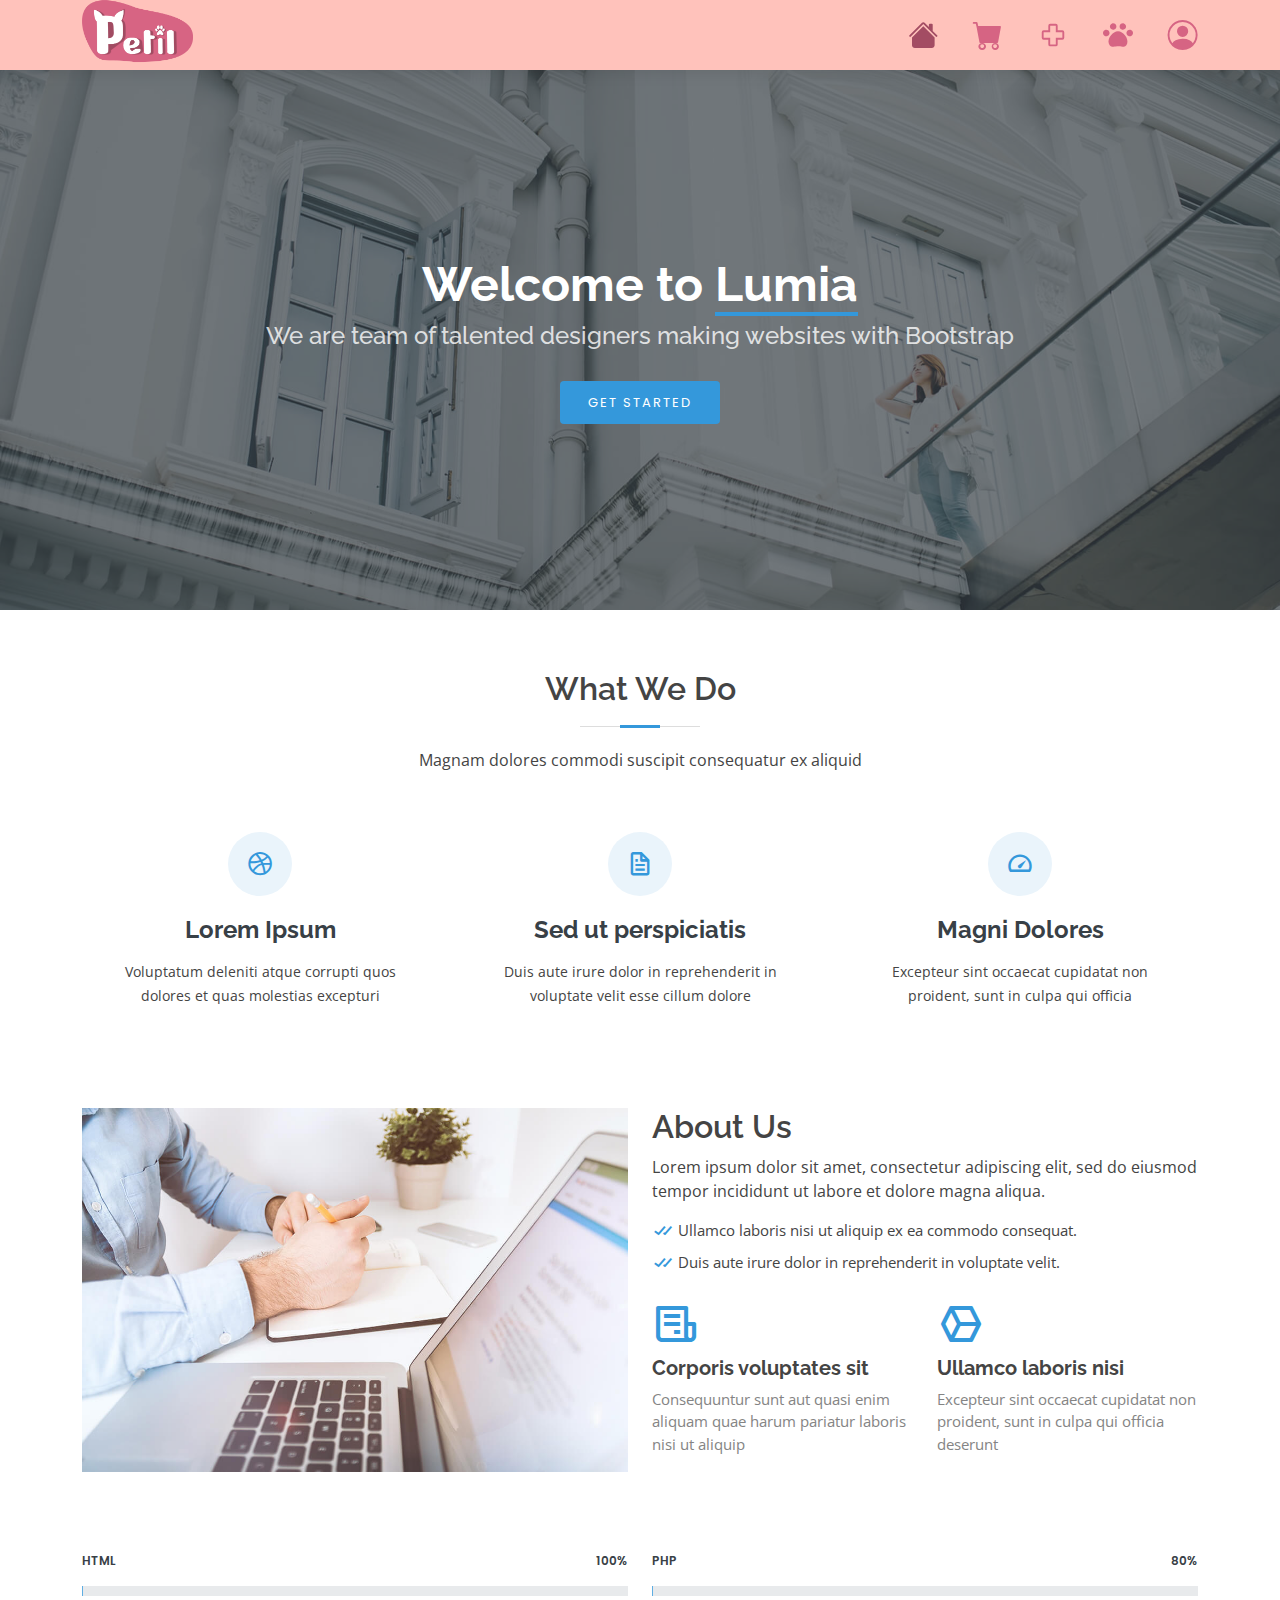
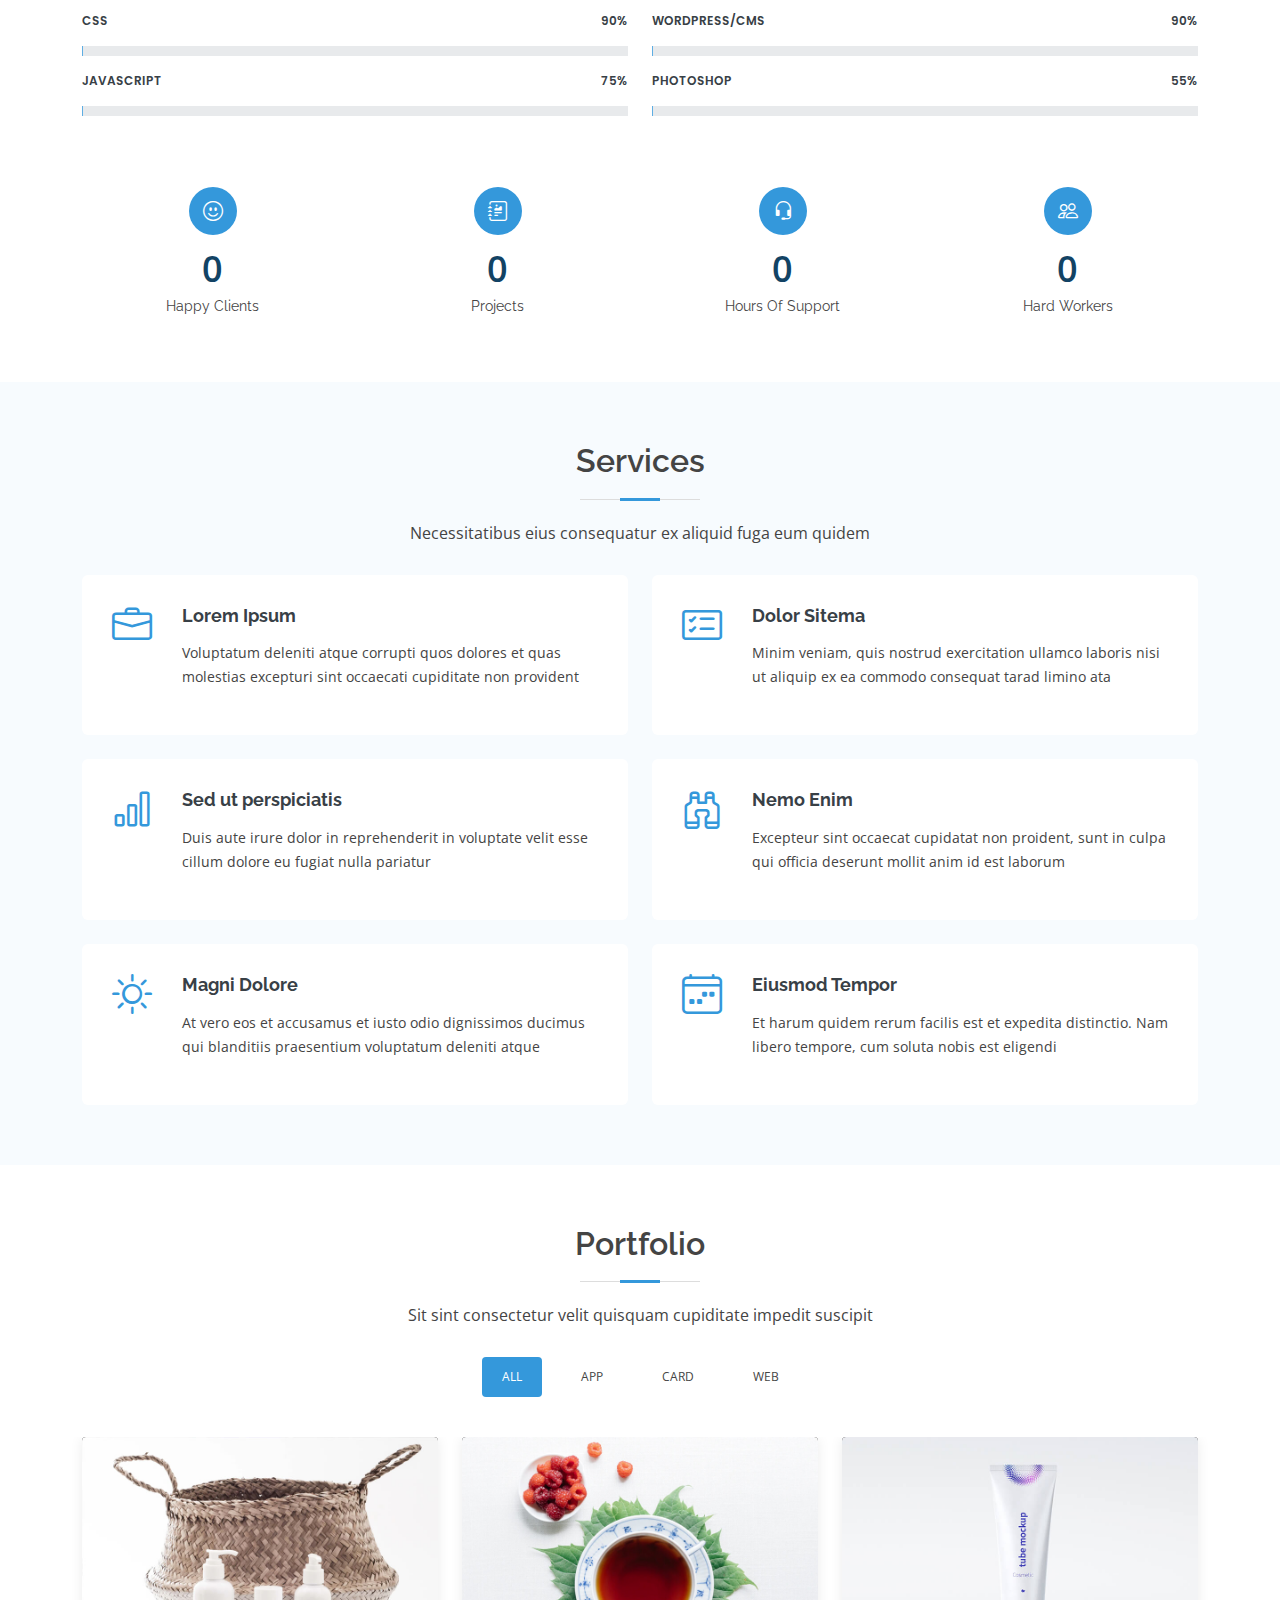
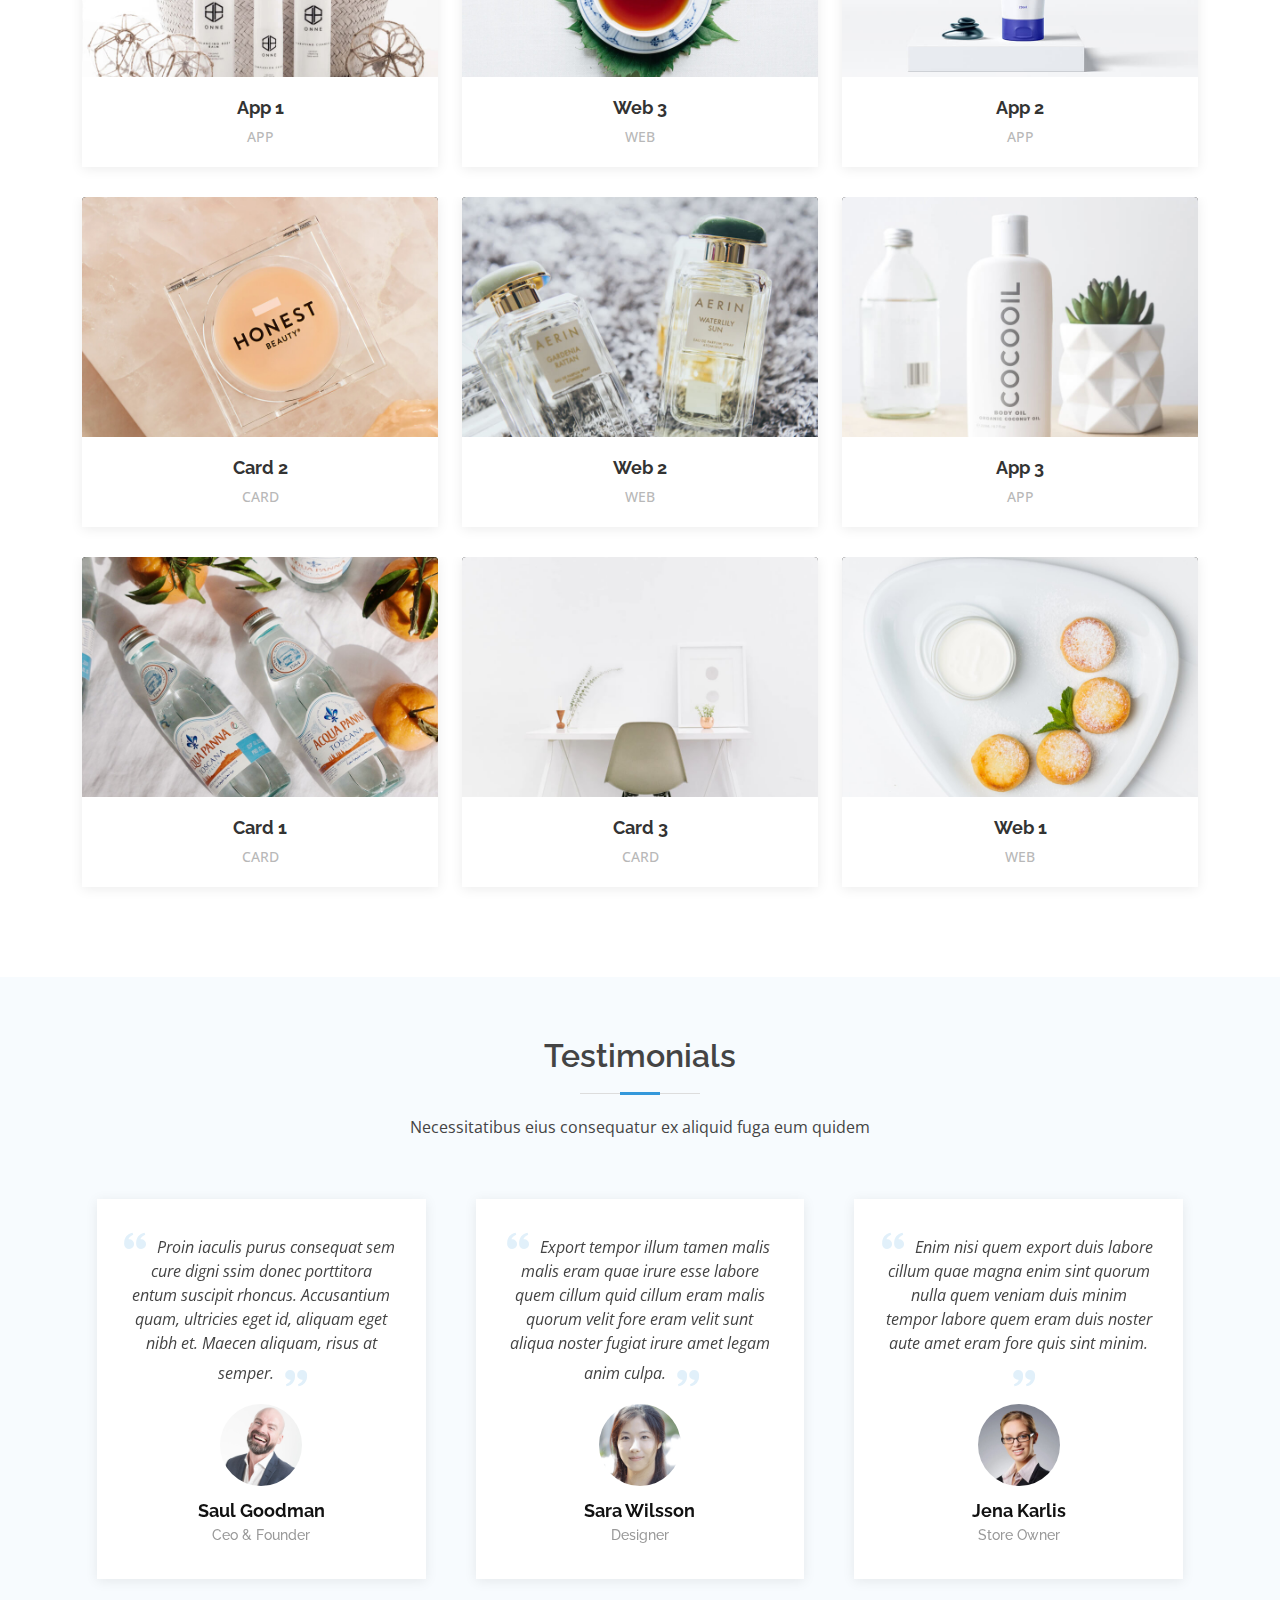
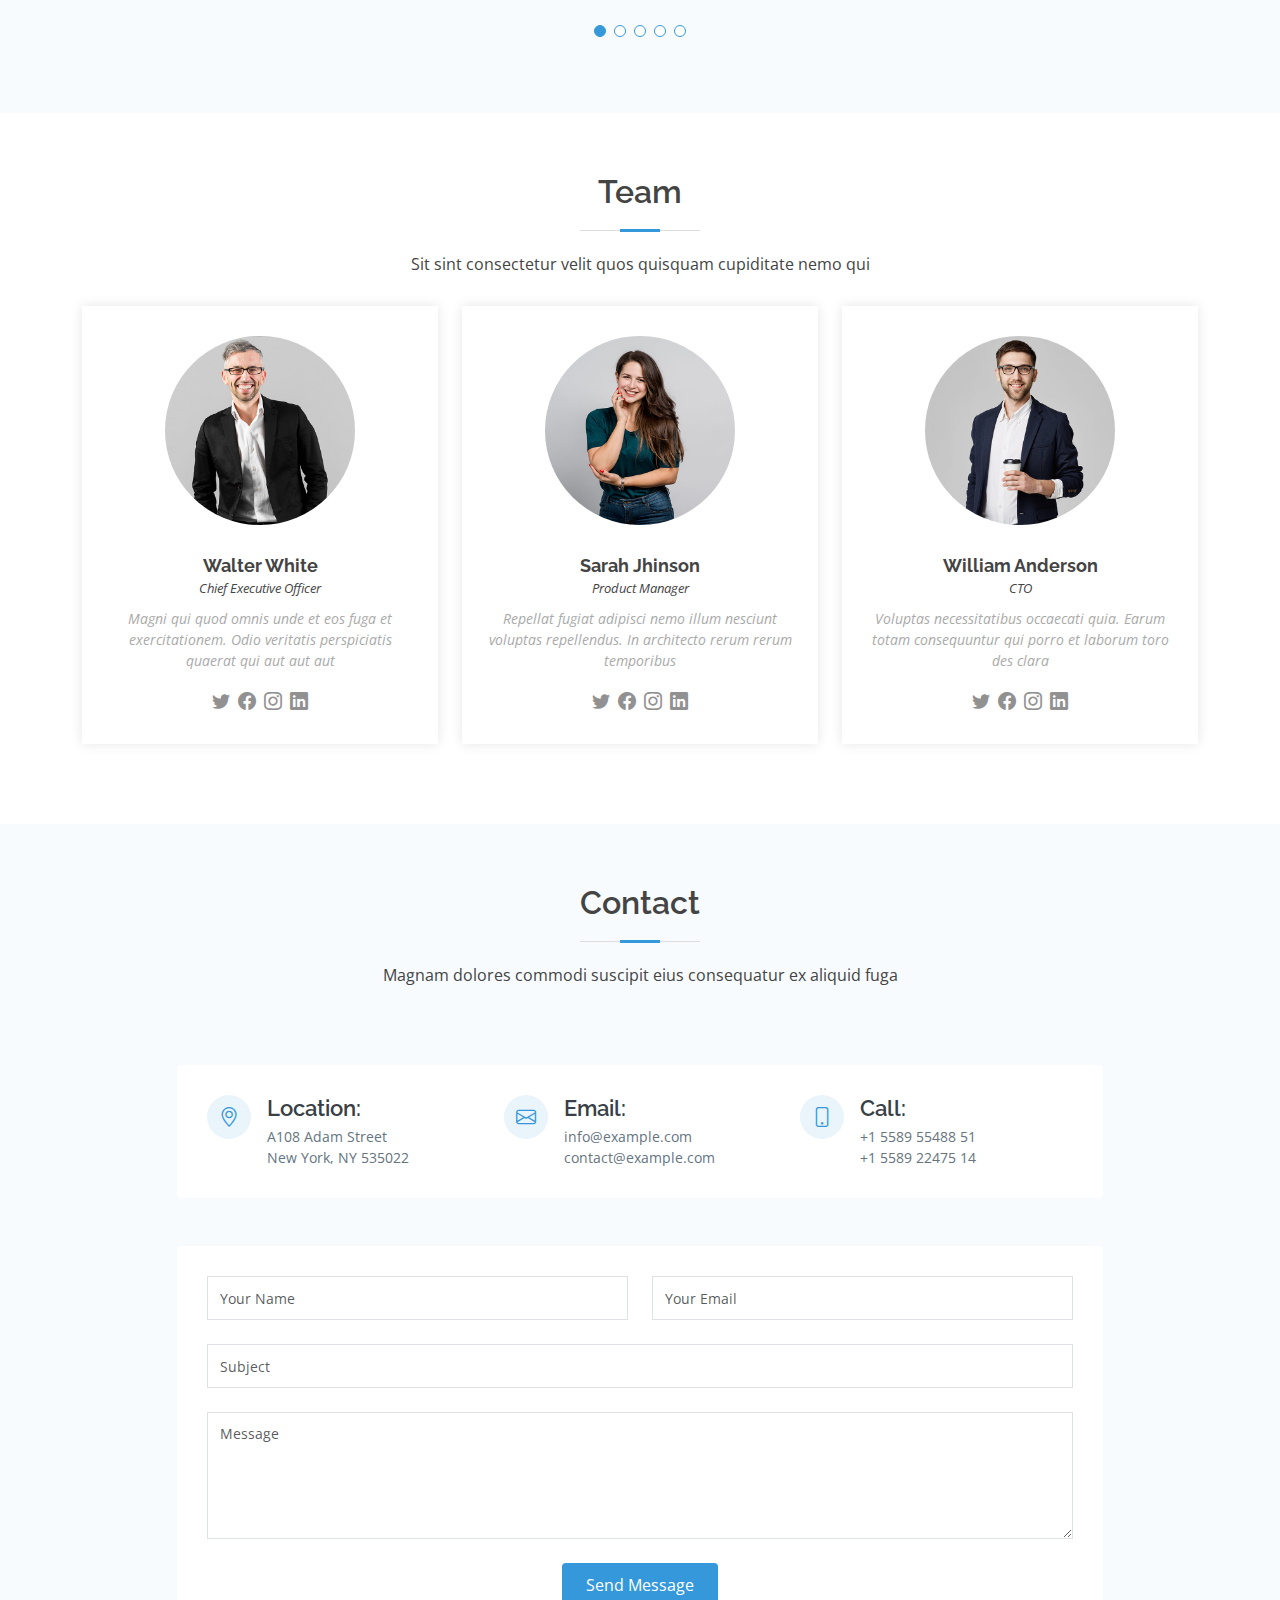
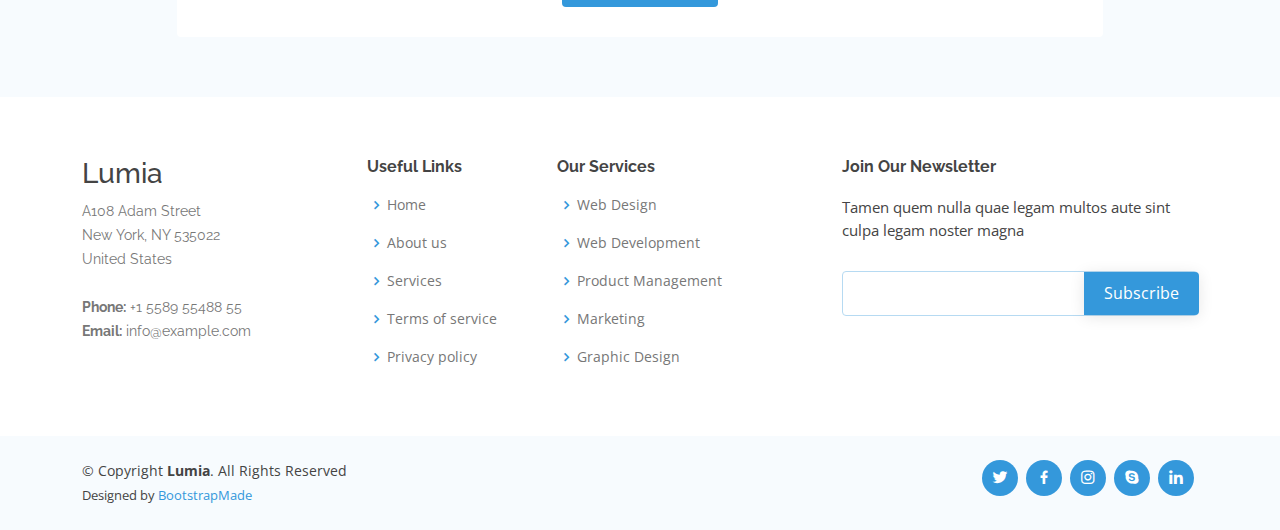
==== Petil - Website/index.html @ 51a7ac94 "Adicionar template e protótipos" ====
<!DOCTYPE html>
<html lang="en">

<head>
  <meta charset="utf-8">
  <meta content="width=device-width, initial-scale=1.0" name="viewport">

  <title>Lumia Bootstrap Template - Index</title>
  <meta content="" name="description">
  <meta content="" name="keywords">

  <!-- Favicons -->
  <link href="assets/img/favicon.png" rel="icon">
  <link href="assets/img/apple-touch-icon.png" rel="apple-touch-icon">

  <!-- Google Fonts -->
  <link href="https://fonts.googleapis.com/css?family=Open+Sans:300,300i,400,400i,600,600i,700,700i|Raleway:300,300i,400,400i,500,500i,600,600i,700,700i|Poppins:300,300i,400,400i,500,500i,600,600i,700,700i" rel="stylesheet">

  <!-- Vendor CSS Files -->
  <link href="assets/vendor/bootstrap/css/bootstrap.min.css" rel="stylesheet">
  <link href="assets/vendor/bootstrap-icons/bootstrap-icons.css" rel="stylesheet">
  <link href="assets/vendor/boxicons/css/boxicons.min.css" rel="stylesheet">
  <link href="assets/vendor/glightbox/css/glightbox.min.css" rel="stylesheet">
  <link href="assets/vendor/swiper/swiper-bundle.min.css" rel="stylesheet">

  <!-- Template Main CSS File -->
  <link href="assets/css/style.css" rel="stylesheet">

  <!-- =======================================================
  * Template Name: Lumia
  * Updated: Sep 18 2023 with Bootstrap v5.3.2
  * Template URL: https://bootstrapmade.com/lumia-bootstrap-business-template/
  * Author: BootstrapMade.com
  * License: https://bootstrapmade.com/license/
  ======================================================== -->
</head>

<body>

  <!-- ======= Header ======= -->
  <header id="header" class="fixed-top d-flex align-items-center">
    <div class="container d-flex align-items-center">

      <div class="logo me-auto">
        <h1><img src="assets/img/Petil Logo.png" alt=""></h1>
        <!-- Uncomment below if you prefer to use an image logo -->
        <!-- <a href="index.html"><img src="assets/img/logo.png" alt="" class="img-fluid"></a>-->
      </div>

      <nav id="navbar" class="navbar order-last order-lg-0">
        <ul>
          <li><a class="nav-link scrollto active" href="index.html"><i class="bi bi-house-fill" style="color: #A34C63;"></i></a></li>
          <li><a class="nav-link scrollto" href="#"><i class="bi bi-cart-fill"></i></a></li>
          <li><a class="nav-link scrollto" href="#"><img src="assets/img/cruz clara.svg" alt=""></a></li>
          <li><a class="nav-link scrollto " href="#portfolio"><img src="assets/img/paw clara.svg" alt=""></a></li>
          <li class="dropdown"><a href="#"><i class="bi bi-person-circle"></i></a>
            <ul>
              <li><a href="#">Login</a></li>
              <li><a href="#">Cadastrar Pet</a></li>
              <li><a href="#">Configurações</a></li>
            </ul>
          </li>
        </ul>
        <i class="bi bi-list mobile-nav-toggle"></i>
      </nav><!-- .navbar -->

    </div>
  </header><!-- End Header -->

  <!-- ======= Hero Section ======= -->
  <section id="hero" class="d-flex flex-column justify-content-center align-items-center">
    <div class="container text-center text-md-left" data-aos="fade-up">
      <h1>Welcome to <span>Lumia</span></h1>
      <h2>We are team of talented designers making websites with Bootstrap</h2>
      <a href="#about" class="btn-get-started scrollto">Get Started</a>
    </div>
  </section><!-- End Hero -->

  <main id="main">

    <!-- ======= What We Do Section ======= -->
    <section id="what-we-do" class="what-we-do">
      <div class="container">

        <div class="section-title">
          <h2>What We Do</h2>
          <p>Magnam dolores commodi suscipit consequatur ex aliquid</p>
        </div>

        <div class="row">
          <div class="col-lg-4 col-md-6 d-flex align-items-stretch">
            <div class="icon-box">
              <div class="icon"><i class="bx bxl-dribbble"></i></div>
              <h4><a href="">Lorem Ipsum</a></h4>
              <p>Voluptatum deleniti atque corrupti quos dolores et quas molestias excepturi</p>
            </div>
          </div>

          <div class="col-lg-4 col-md-6 d-flex align-items-stretch mt-4 mt-md-0">
            <div class="icon-box">
              <div class="icon"><i class="bx bx-file"></i></div>
              <h4><a href="">Sed ut perspiciatis</a></h4>
              <p>Duis aute irure dolor in reprehenderit in voluptate velit esse cillum dolore</p>
            </div>
          </div>

          <div class="col-lg-4 col-md-6 d-flex align-items-stretch mt-4 mt-lg-0">
            <div class="icon-box">
              <div class="icon"><i class="bx bx-tachometer"></i></div>
              <h4><a href="">Magni Dolores</a></h4>
              <p>Excepteur sint occaecat cupidatat non proident, sunt in culpa qui officia</p>
            </div>
          </div>

        </div>

      </div>
    </section><!-- End What We Do Section -->

    <!-- ======= About Section ======= -->
    <section id="about" class="about">
      <div class="container">

        <div class="row">
          <div class="col-lg-6">
            <img src="assets/img/about.jpg" class="img-fluid" alt="">
          </div>
          <div class="col-lg-6 pt-4 pt-lg-0">
            <h3>About Us</h3>
            <p>
              Lorem ipsum dolor sit amet, consectetur adipiscing elit, sed do eiusmod tempor incididunt ut labore et dolore magna aliqua.
            </p>
            <ul>
              <li><i class="bx bx-check-double"></i> Ullamco laboris nisi ut aliquip ex ea commodo consequat.</li>
              <li><i class="bx bx-check-double"></i> Duis aute irure dolor in reprehenderit in voluptate velit.</li>
            </ul>
            <div class="row icon-boxes">
              <div class="col-md-6">
                <i class="bx bx-receipt"></i>
                <h4>Corporis voluptates sit</h4>
                <p>Consequuntur sunt aut quasi enim aliquam quae harum pariatur laboris nisi ut aliquip</p>
              </div>
              <div class="col-md-6 mt-4 mt-md-0">
                <i class="bx bx-cube-alt"></i>
                <h4>Ullamco laboris nisi</h4>
                <p>Excepteur sint occaecat cupidatat non proident, sunt in culpa qui officia deserunt</p>
              </div>
            </div>
          </div>
        </div>

      </div>
    </section><!-- End About Section -->

    <!-- ======= Skills Section ======= -->
    <section id="skills" class="skills">
      <div class="container">

        <div class="row skills-content">

          <div class="col-lg-6">

            <div class="progress">
              <span class="skill">HTML <i class="val">100%</i></span>
              <div class="progress-bar-wrap">
                <div class="progress-bar" role="progressbar" aria-valuenow="100" aria-valuemin="0" aria-valuemax="100"></div>
              </div>
            </div>

            <div class="progress">
              <span class="skill">CSS <i class="val">90%</i></span>
              <div class="progress-bar-wrap">
                <div class="progress-bar" role="progressbar" aria-valuenow="90" aria-valuemin="0" aria-valuemax="100"></div>
              </div>
            </div>

            <div class="progress">
              <span class="skill">JavaScript <i class="val">75%</i></span>
              <div class="progress-bar-wrap">
                <div class="progress-bar" role="progressbar" aria-valuenow="75" aria-valuemin="0" aria-valuemax="100"></div>
              </div>
            </div>

          </div>

          <div class="col-lg-6">

            <div class="progress">
              <span class="skill">PHP <i class="val">80%</i></span>
              <div class="progress-bar-wrap">
                <div class="progress-bar" role="progressbar" aria-valuenow="80" aria-valuemin="0" aria-valuemax="100"></div>
              </div>
            </div>

            <div class="progress">
              <span class="skill">WordPress/CMS <i class="val">90%</i></span>
              <div class="progress-bar-wrap">
                <div class="progress-bar" role="progressbar" aria-valuenow="90" aria-valuemin="0" aria-valuemax="100"></div>
              </div>
            </div>

            <div class="progress">
              <span class="skill">Photoshop <i class="val">55%</i></span>
              <div class="progress-bar-wrap">
                <div class="progress-bar" role="progressbar" aria-valuenow="55" aria-valuemin="0" aria-valuemax="100"></div>
              </div>
            </div>

          </div>

        </div>

      </div>
    </section><!-- End Skills Section -->

    <!-- ======= Counts Section ======= -->
    <section id="counts" class="counts">
      <div class="container">

        <div class="row">

          <div class="col-lg-3 col-6">
            <div class="count-box">
              <i class="bi bi-emoji-smile"></i>
              <span data-purecounter-start="0" data-purecounter-end="232" data-purecounter-duration="1" class="purecounter"></span>
              <p>Happy Clients</p>
            </div>
          </div>

          <div class="col-lg-3 col-6">
            <div class="count-box">
              <i class="bi bi-journal-richtext"></i>
              <span data-purecounter-start="0" data-purecounter-end="521" data-purecounter-duration="1" class="purecounter"></span>
              <p>Projects</p>
            </div>
          </div>

          <div class="col-lg-3 col-6 mt-5 mt-lg-0">
            <div class="count-box">
              <i class="bi bi-headset"></i>
              <span data-purecounter-start="0" data-purecounter-end="1463" data-purecounter-duration="1" class="purecounter"></span>
              <p>Hours Of Support</p>
            </div>
          </div>

          <div class="col-lg-3 col-6 mt-5 mt-lg-0">
            <div class="count-box">
              <i class="bi bi-people"></i>
              <span data-purecounter-start="0" data-purecounter-end="15" data-purecounter-duration="1" class="purecounter"></span>
              <p>Hard Workers</p>
            </div>
          </div>

        </div>

      </div>
    </section><!-- End Counts Section -->

    <!-- ======= Services Section ======= -->
    <section id="services" class="services section-bg">
      <div class="container">

        <div class="section-title">
          <h2>Services</h2>
          <p>Necessitatibus eius consequatur ex aliquid fuga eum quidem</p>
        </div>

        <div class="row">
          <div class="col-md-6">
            <div class="icon-box">
              <i class="bi bi-briefcase"></i>
              <h4><a href="#">Lorem Ipsum</a></h4>
              <p>Voluptatum deleniti atque corrupti quos dolores et quas molestias excepturi sint occaecati cupiditate non provident</p>
            </div>
          </div>
          <div class="col-md-6 mt-4 mt-lg-0">
            <div class="icon-box">
              <i class="bi bi-card-checklist"></i>
              <h4><a href="#">Dolor Sitema</a></h4>
              <p>Minim veniam, quis nostrud exercitation ullamco laboris nisi ut aliquip ex ea commodo consequat tarad limino ata</p>
            </div>
          </div>
          <div class="col-md-6 mt-4">
            <div class="icon-box">
              <i class="bi bi-bar-chart"></i>
              <h4><a href="#">Sed ut perspiciatis</a></h4>
              <p>Duis aute irure dolor in reprehenderit in voluptate velit esse cillum dolore eu fugiat nulla pariatur</p>
            </div>
          </div>
          <div class="col-md-6 mt-4">
            <div class="icon-box">
              <i class="bi bi-binoculars"></i>
              <h4><a href="#">Nemo Enim</a></h4>
              <p>Excepteur sint occaecat cupidatat non proident, sunt in culpa qui officia deserunt mollit anim id est laborum</p>
            </div>
          </div>
          <div class="col-md-6 mt-4">
            <div class="icon-box">
              <i class="bi bi-brightness-high"></i>
              <h4><a href="#">Magni Dolore</a></h4>
              <p>At vero eos et accusamus et iusto odio dignissimos ducimus qui blanditiis praesentium voluptatum deleniti atque</p>
            </div>
          </div>
          <div class="col-md-6 mt-4">
            <div class="icon-box">
              <i class="bi bi-calendar4-week"></i>
              <h4><a href="#">Eiusmod Tempor</a></h4>
              <p>Et harum quidem rerum facilis est et expedita distinctio. Nam libero tempore, cum soluta nobis est eligendi</p>
            </div>
          </div>
        </div>

      </div>
    </section><!-- End Services Section -->

    <!-- ======= Portfolio Section ======= -->
    <section id="portfolio" class="portfolio">
      <div class="container">

        <div class="section-title">
          <h2>Portfolio</h2>
          <p>Sit sint consectetur velit quisquam cupiditate impedit suscipit</p>
        </div>

        <div class="row">
          <div class="col-lg-12">
            <ul id="portfolio-flters">
              <li data-filter="*" class="filter-active">All</li>
              <li data-filter=".filter-app">App</li>
              <li data-filter=".filter-card">Card</li>
              <li data-filter=".filter-web">Web</li>
            </ul>
          </div>
        </div>

        <div class="row portfolio-container">

          <div class="col-lg-4 col-md-6 portfolio-item filter-app wow fadeInUp">
            <div class="portfolio-wrap">
              <figure>
                <img src="assets/img/portfolio/portfolio-1.jpg" class="img-fluid" alt="">
                <a href="assets/img/portfolio/portfolio-1.jpg" data-gallery="portfolioGallery" class="link-preview portfolio-lightbox" title="Preview"><i class="bx bx-plus"></i></a>
                <a href="portfolio-details.html" class="link-details" title="More Details"><i class="bx bx-link"></i></a>
              </figure>

              <div class="portfolio-info">
                <h4><a href="portfolio-details.html">App 1</a></h4>
                <p>App</p>
              </div>
            </div>
          </div>

          <div class="col-lg-4 col-md-6 portfolio-item filter-web wow fadeInUp" data-wow-delay="0.1s">
            <div class="portfolio-wrap">
              <figure>
                <img src="assets/img/portfolio/portfolio-2.jpg" class="img-fluid" alt="">
                <a href="assets/img/portfolio/portfolio-2.jpg" class="link-preview portfolio-lightbox" data-gallery="portfolioGallery" title="Preview"><i class="bx bx-plus"></i></a>
                <a href="portfolio-details.html" class="link-details" title="More Details"><i class="bx bx-link"></i></a>
              </figure>

              <div class="portfolio-info">
                <h4><a href="portfolio-details.html">Web 3</a></h4>
                <p>Web</p>
              </div>
            </div>
          </div>

          <div class="col-lg-4 col-md-6 portfolio-item filter-app wow fadeInUp" data-wow-delay="0.2s">
            <div class="portfolio-wrap">
              <figure>
                <img src="assets/img/portfolio/portfolio-3.jpg" class="img-fluid" alt="">
                <a href="assets/img/portfolio/portfolio-3.jpg" class="link-preview portfolio-lightbox" data-gallery="portfolioGallery" title="Preview"><i class="bx bx-plus"></i></a>
                <a href="portfolio-details.html" class="link-details" title="More Details"><i class="bx bx-link"></i></a>
              </figure>

              <div class="portfolio-info">
                <h4><a href="portfolio-details.html">App 2</a></h4>
                <p>App</p>
              </div>
            </div>
          </div>

          <div class="col-lg-4 col-md-6 portfolio-item filter-card wow fadeInUp">
            <div class="portfolio-wrap">
              <figure>
                <img src="assets/img/portfolio/portfolio-4.jpg" class="img-fluid" alt="">
                <a href="assets/img/portfolio/portfolio-4.jpg" class="link-preview portfolio-lightbox" data-gallery="portfolioGallery" title="Preview"><i class="bx bx-plus"></i></a>
                <a href="portfolio-details.html" class="link-details" title="More Details"><i class="bx bx-link"></i></a>
              </figure>

              <div class="portfolio-info">
                <h4><a href="portfolio-details.html">Card 2</a></h4>
                <p>Card</p>
              </div>
            </div>
          </div>

          <div class="col-lg-4 col-md-6 portfolio-item filter-web wow fadeInUp" data-wow-delay="0.1s">
            <div class="portfolio-wrap">
              <figure>
                <img src="assets/img/portfolio/portfolio-5.jpg" class="img-fluid" alt="">
                <a href="assets/img/portfolio/portfolio-5.jpg" class="link-preview portfolio-lightbox" data-gallery="portfolioGallery" title="Preview"><i class="bx bx-plus"></i></a>
                <a href="portfolio-details.html" class="link-details" title="More Details"><i class="bx bx-link"></i></a>
              </figure>

              <div class="portfolio-info">
                <h4><a href="portfolio-details.html">Web 2</a></h4>
                <p>Web</p>
              </div>
            </div>
          </div>

          <div class="col-lg-4 col-md-6 portfolio-item filter-app wow fadeInUp" data-wow-delay="0.2s">
            <div class="portfolio-wrap">
              <figure>
                <img src="assets/img/portfolio/portfolio-6.jpg" class="img-fluid" alt="">
                <a href="assets/img/portfolio/portfolio-6.jpg" class="link-preview portfolio-lightbox" data-gallery="portfolioGallery" title="Preview"><i class="bx bx-plus"></i></a>
                <a href="portfolio-details.html" class="link-details" title="More Details"><i class="bx bx-link"></i></a>
              </figure>

              <div class="portfolio-info">
                <h4><a href="portfolio-details.html">App 3</a></h4>
                <p>App</p>
              </div>
            </div>
          </div>

          <div class="col-lg-4 col-md-6 portfolio-item filter-card wow fadeInUp">
            <div class="portfolio-wrap">
              <figure>
                <img src="assets/img/portfolio/portfolio-7.jpg" class="img-fluid" alt="">
                <a href="assets/img/portfolio/portfolio-7.jpg" class="link-preview portfolio-lightbox" data-gallery="portfolioGallery" title="Preview"><i class="bx bx-plus"></i></a>
                <a href="portfolio-details.html" class="link-details" title="More Details"><i class="bx bx-link"></i></a>
              </figure>

              <div class="portfolio-info">
                <h4><a href="portfolio-details.html">Card 1</a></h4>
                <p>Card</p>
              </div>
            </div>
          </div>

          <div class="col-lg-4 col-md-6 portfolio-item filter-card wow fadeInUp" data-wow-delay="0.1s">
            <div class="portfolio-wrap">
              <figure>
                <img src="assets/img/portfolio/portfolio-8.jpg" class="img-fluid" alt="">
                <a href="assets/img/portfolio/portfolio-8.jpg" class="link-preview portfolio-lightbox" data-gallery="portfolioGallery" title="Preview"><i class="bx bx-plus"></i></a>
                <a href="portfolio-details.html" class="link-details" title="More Details"><i class="bx bx-link"></i></a>
              </figure>

              <div class="portfolio-info">
                <h4><a href="portfolio-details.html">Card 3</a></h4>
                <p>Card</p>
              </div>
            </div>
          </div>

          <div class="col-lg-4 col-md-6 portfolio-item filter-web wow fadeInUp" data-wow-delay="0.2s">
            <div class="portfolio-wrap">
              <figure>
                <img src="assets/img/portfolio/portfolio-9.jpg" class="img-fluid" alt="">
                <a href="assets/img/portfolio/portfolio-9.jpg" class="link-preview portfolio-lightbox" data-gallery="portfolioGallery" title="Preview"><i class="bx bx-plus"></i></a>
                <a href="portfolio-details.html" class="link-details" title="More Details"><i class="bx bx-link"></i></a>
              </figure>

              <div class="portfolio-info">
                <h4><a href="portfolio-details.html">Web 1</a></h4>
                <p>Web</p>
              </div>
            </div>
          </div>

        </div>

      </div>
    </section><!-- End Portfolio Section -->

    <!-- ======= Testimonials Section ======= -->
    <section id="testimonials" class="testimonials section-bg">
      <div class="container">

        <div class="section-title">
          <h2>Testimonials</h2>
          <p>Necessitatibus eius consequatur ex aliquid fuga eum quidem</p>
        </div>

        <div class="testimonials-slider swiper" data-aos="fade-up" data-aos-delay="100">
          <div class="swiper-wrapper">

            <div class="swiper-slide">
              <div class="testimonial-item">
                <p>
                  <i class="bx bxs-quote-alt-left quote-icon-left"></i>
                  Proin iaculis purus consequat sem cure digni ssim donec porttitora entum suscipit rhoncus. Accusantium quam, ultricies eget id, aliquam eget nibh et. Maecen aliquam, risus at semper.
                  <i class="bx bxs-quote-alt-right quote-icon-right"></i>
                </p>
                <img src="assets/img/testimonials/testimonials-1.jpg" class="testimonial-img" alt="">
                <h3>Saul Goodman</h3>
                <h4>Ceo &amp; Founder</h4>
              </div>
            </div><!-- End testimonial item -->

            <div class="swiper-slide">
              <div class="testimonial-item">
                <p>
                  <i class="bx bxs-quote-alt-left quote-icon-left"></i>
                  Export tempor illum tamen malis malis eram quae irure esse labore quem cillum quid cillum eram malis quorum velit fore eram velit sunt aliqua noster fugiat irure amet legam anim culpa.
                  <i class="bx bxs-quote-alt-right quote-icon-right"></i>
                </p>
                <img src="assets/img/testimonials/testimonials-2.jpg" class="testimonial-img" alt="">
                <h3>Sara Wilsson</h3>
                <h4>Designer</h4>
              </div>
            </div><!-- End testimonial item -->

            <div class="swiper-slide">
              <div class="testimonial-item">
                <p>
                  <i class="bx bxs-quote-alt-left quote-icon-left"></i>
                  Enim nisi quem export duis labore cillum quae magna enim sint quorum nulla quem veniam duis minim tempor labore quem eram duis noster aute amet eram fore quis sint minim.
                  <i class="bx bxs-quote-alt-right quote-icon-right"></i>
                </p>
                <img src="assets/img/testimonials/testimonials-3.jpg" class="testimonial-img" alt="">
                <h3>Jena Karlis</h3>
                <h4>Store Owner</h4>
              </div>
            </div><!-- End testimonial item -->

            <div class="swiper-slide">
              <div class="testimonial-item">
                <p>
                  <i class="bx bxs-quote-alt-left quote-icon-left"></i>
                  Fugiat enim eram quae cillum dolore dolor amet nulla culpa multos export minim fugiat minim velit minim dolor enim duis veniam ipsum anim magna sunt elit fore quem dolore labore illum veniam.
                  <i class="bx bxs-quote-alt-right quote-icon-right"></i>
                </p>
                <img src="assets/img/testimonials/testimonials-4.jpg" class="testimonial-img" alt="">
                <h3>Matt Brandon</h3>
                <h4>Freelancer</h4>
              </div>
            </div><!-- End testimonial item -->

            <div class="swiper-slide">
              <div class="testimonial-item">
                <p>
                  <i class="bx bxs-quote-alt-left quote-icon-left"></i>
                  Quis quorum aliqua sint quem legam fore sunt eram irure aliqua veniam tempor noster veniam enim culpa labore duis sunt culpa nulla illum cillum fugiat legam esse veniam culpa fore nisi cillum quid.
                  <i class="bx bxs-quote-alt-right quote-icon-right"></i>
                </p>
                <img src="assets/img/testimonials/testimonials-5.jpg" class="testimonial-img" alt="">
                <h3>John Larson</h3>
                <h4>Entrepreneur</h4>
              </div>
            </div><!-- End testimonial item -->

          </div>
          <div class="swiper-pagination"></div>
        </div>

      </div>
    </section><!-- End Testimonials Section -->

    <!-- ======= Team Section ======= -->
    <section id="team" class="team">
      <div class="container">

        <div class="section-title">
          <h2>Team</h2>
          <p>Sit sint consectetur velit quos quisquam cupiditate nemo qui</p>
        </div>

        <div class="row">
          <div class="col-lg-4 col-md-6 d-flex align-items-stretch">
            <div class="member">
              <img src="assets/img/team/team-1.jpg" alt="">
              <h4>Walter White</h4>
              <span>Chief Executive Officer</span>
              <p>
                Magni qui quod omnis unde et eos fuga et exercitationem. Odio veritatis perspiciatis quaerat qui aut aut aut
              </p>
              <div class="social">
                <a href=""><i class="bi bi-twitter"></i></a>
                <a href=""><i class="bi bi-facebook"></i></a>
                <a href=""><i class="bi bi-instagram"></i></a>
                <a href=""><i class="bi bi-linkedin"></i></a>
              </div>
            </div>
          </div>

          <div class="col-lg-4 col-md-6 d-flex align-items-stretch">
            <div class="member">
              <img src="assets/img/team/team-2.jpg" alt="">
              <h4>Sarah Jhinson</h4>
              <span>Product Manager</span>
              <p>
                Repellat fugiat adipisci nemo illum nesciunt voluptas repellendus. In architecto rerum rerum temporibus
              </p>
              <div class="social">
                <a href=""><i class="bi bi-twitter"></i></a>
                <a href=""><i class="bi bi-facebook"></i></a>
                <a href=""><i class="bi bi-instagram"></i></a>
                <a href=""><i class="bi bi-linkedin"></i></a>
              </div>
            </div>
          </div>

          <div class="col-lg-4 col-md-6 d-flex align-items-stretch">
            <div class="member">
              <img src="assets/img/team/team-3.jpg" alt="">
              <h4>William Anderson</h4>
              <span>CTO</span>
              <p>
                Voluptas necessitatibus occaecati quia. Earum totam consequuntur qui porro et laborum toro des clara
              </p>
              <div class="social">
                <a href=""><i class="bi bi-twitter"></i></a>
                <a href=""><i class="bi bi-facebook"></i></a>
                <a href=""><i class="bi bi-instagram"></i></a>
                <a href=""><i class="bi bi-linkedin"></i></a>
              </div>
            </div>
          </div>

        </div>

      </div>
    </section><!-- End Team Section -->

    <!-- ======= Contact Section ======= -->
    <section id="contact" class="contact section-bg">
      <div class="container">

        <div class="section-title">
          <h2>Contact</h2>
          <p>Magnam dolores commodi suscipit eius consequatur ex aliquid fuga</p>
        </div>

        <div class="row mt-5 justify-content-center">

          <div class="col-lg-10">

            <div class="info-wrap">
              <div class="row">
                <div class="col-lg-4 info">
                  <i class="bi bi-geo-alt"></i>
                  <h4>Location:</h4>
                  <p>A108 Adam Street<br>New York, NY 535022</p>
                </div>

                <div class="col-lg-4 info mt-4 mt-lg-0">
                  <i class="bi bi-envelope"></i>
                  <h4>Email:</h4>
                  <p>info@example.com<br>contact@example.com</p>
                </div>

                <div class="col-lg-4 info mt-4 mt-lg-0">
                  <i class="bi bi-phone"></i>
                  <h4>Call:</h4>
                  <p>+1 5589 55488 51<br>+1 5589 22475 14</p>
                </div>
              </div>
            </div>

          </div>

        </div>

        <div class="row mt-5 justify-content-center">
          <div class="col-lg-10">
            <form action="forms/contact.php" method="post" role="form" class="php-email-form">
              <div class="row">
                <div class="col-md-6 form-group">
                  <input type="text" name="name" class="form-control" id="name" placeholder="Your Name" required>
                </div>
                <div class="col-md-6 form-group mt-3 mt-md-0">
                  <input type="email" class="form-control" name="email" id="email" placeholder="Your Email" required>
                </div>
              </div>
              <div class="form-group mt-3">
                <input type="text" class="form-control" name="subject" id="subject" placeholder="Subject" required>
              </div>
              <div class="form-group mt-3">
                <textarea class="form-control" name="message" rows="5" placeholder="Message" required></textarea>
              </div>
              <div class="my-3">
                <div class="loading">Loading</div>
                <div class="error-message"></div>
                <div class="sent-message">Your message has been sent. Thank you!</div>
              </div>
              <div class="text-center"><button type="submit">Send Message</button></div>
            </form>
          </div>

        </div>

      </div>
    </section><!-- End Contact Section -->

  </main><!-- End #main -->

  <!-- ======= Footer ======= -->
  <footer id="footer">

    <div class="footer-top">
      <div class="container">
        <div class="row">

          <div class="col-lg-3 col-md-6 footer-contact">
            <h3>Lumia</h3>
            <p>
              A108 Adam Street <br>
              New York, NY 535022<br>
              United States <br><br>
              <strong>Phone:</strong> +1 5589 55488 55<br>
              <strong>Email:</strong> info@example.com<br>
            </p>
          </div>

          <div class="col-lg-2 col-md-6 footer-links">
            <h4>Useful Links</h4>
            <ul>
              <li><i class="bx bx-chevron-right"></i> <a href="#">Home</a></li>
              <li><i class="bx bx-chevron-right"></i> <a href="#">About us</a></li>
              <li><i class="bx bx-chevron-right"></i> <a href="#">Services</a></li>
              <li><i class="bx bx-chevron-right"></i> <a href="#">Terms of service</a></li>
              <li><i class="bx bx-chevron-right"></i> <a href="#">Privacy policy</a></li>
            </ul>
          </div>

          <div class="col-lg-3 col-md-6 footer-links">
            <h4>Our Services</h4>
            <ul>
              <li><i class="bx bx-chevron-right"></i> <a href="#">Web Design</a></li>
              <li><i class="bx bx-chevron-right"></i> <a href="#">Web Development</a></li>
              <li><i class="bx bx-chevron-right"></i> <a href="#">Product Management</a></li>
              <li><i class="bx bx-chevron-right"></i> <a href="#">Marketing</a></li>
              <li><i class="bx bx-chevron-right"></i> <a href="#">Graphic Design</a></li>
            </ul>
          </div>

          <div class="col-lg-4 col-md-6 footer-newsletter">
            <h4>Join Our Newsletter</h4>
            <p>Tamen quem nulla quae legam multos aute sint culpa legam noster magna</p>
            <form action="" method="post">
              <input type="email" name="email"><input type="submit" value="Subscribe">
            </form>
          </div>

        </div>
      </div>
    </div>

    <div class="container d-md-flex py-4">

      <div class="me-md-auto text-center text-md-start">
        <div class="copyright">
          &copy; Copyright <strong><span>Lumia</span></strong>. All Rights Reserved
        </div>
        <div class="credits">
          <!-- All the links in the footer should remain intact. -->
          <!-- You can delete the links only if you purchased the pro version. -->
          <!-- Licensing information: https://bootstrapmade.com/license/ -->
          <!-- Purchase the pro version with working PHP/AJAX contact form: https://bootstrapmade.com/lumia-bootstrap-business-template/ -->
          Designed by <a href="https://bootstrapmade.com/">BootstrapMade</a>
        </div>
      </div>
      <div class="social-links text-center text-md-right pt-3 pt-md-0">
        <a href="#" class="twitter"><i class="bx bxl-twitter"></i></a>
        <a href="#" class="facebook"><i class="bx bxl-facebook"></i></a>
        <a href="#" class="instagram"><i class="bx bxl-instagram"></i></a>
        <a href="#" class="google-plus"><i class="bx bxl-skype"></i></a>
        <a href="#" class="linkedin"><i class="bx bxl-linkedin"></i></a>
      </div>
    </div>
  </footer><!-- End Footer -->

  <a href="#" class="back-to-top d-flex align-items-center justify-content-center"><i class="bi bi-arrow-up-short"></i></a>

  <!-- Vendor JS Files -->
  <script src="assets/vendor/purecounter/purecounter_vanilla.js"></script>
  <script src="assets/vendor/bootstrap/js/bootstrap.bundle.min.js"></script>
  <script src="assets/vendor/glightbox/js/glightbox.min.js"></script>
  <script src="assets/vendor/isotope-layout/isotope.pkgd.min.js"></script>
  <script src="assets/vendor/swiper/swiper-bundle.min.js"></script>
  <script src="assets/vendor/waypoints/noframework.waypoints.js"></script>
  <script src="assets/vendor/php-email-form/validate.js"></script>

  <!-- Template Main JS File -->
  <script src="assets/js/main.js"></script>

</body>

</html>
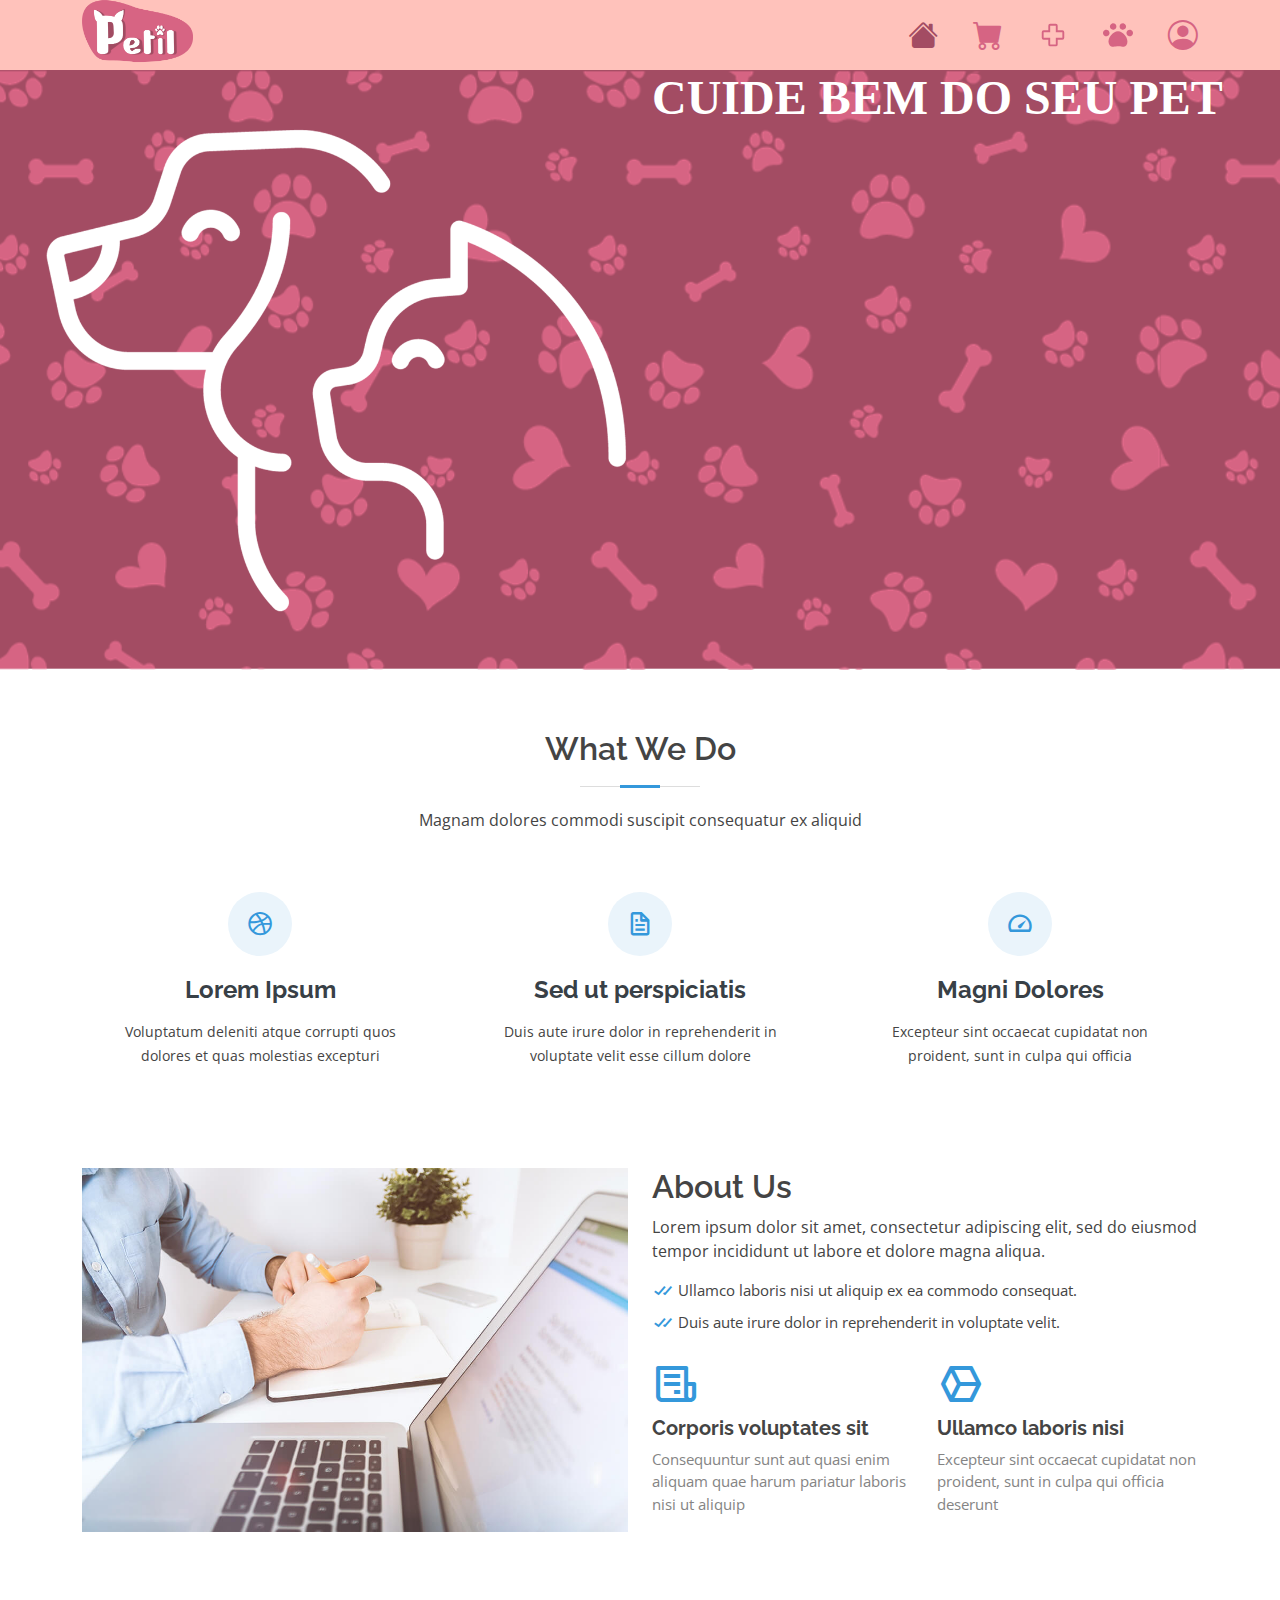
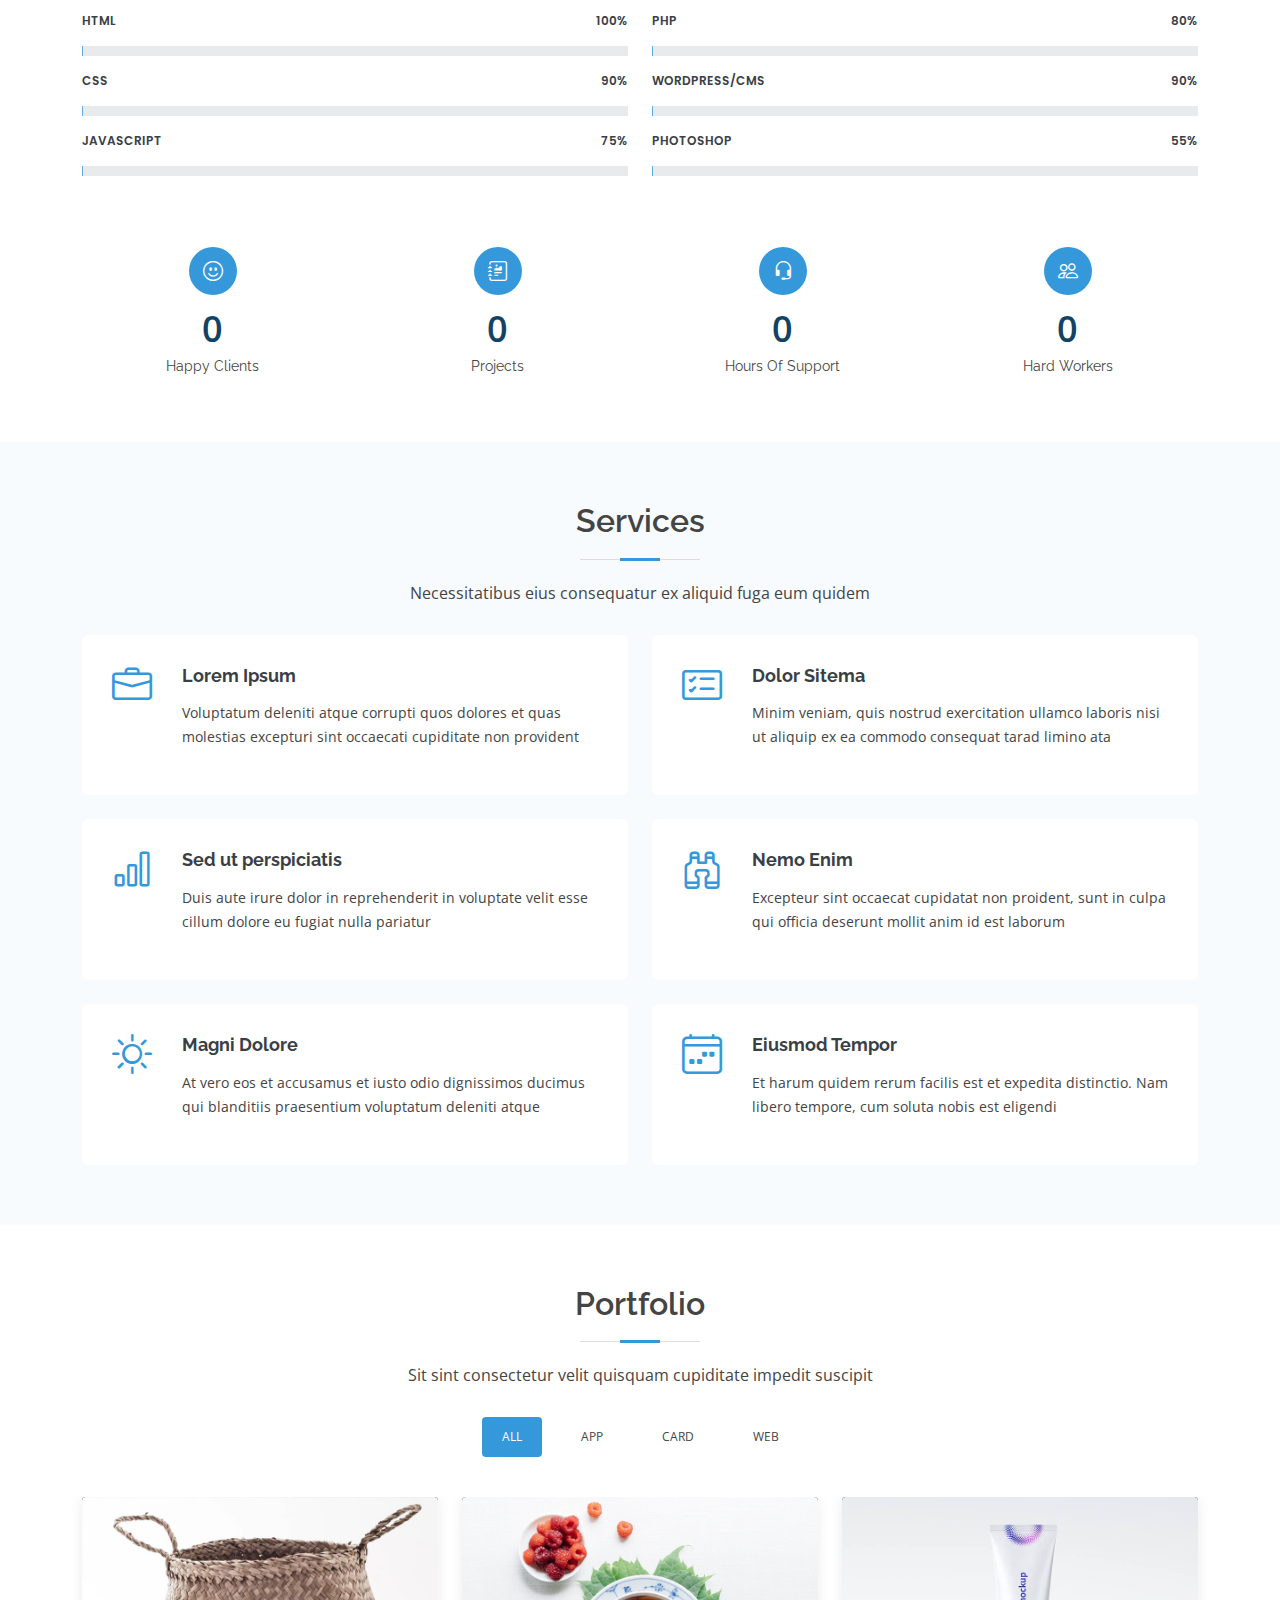
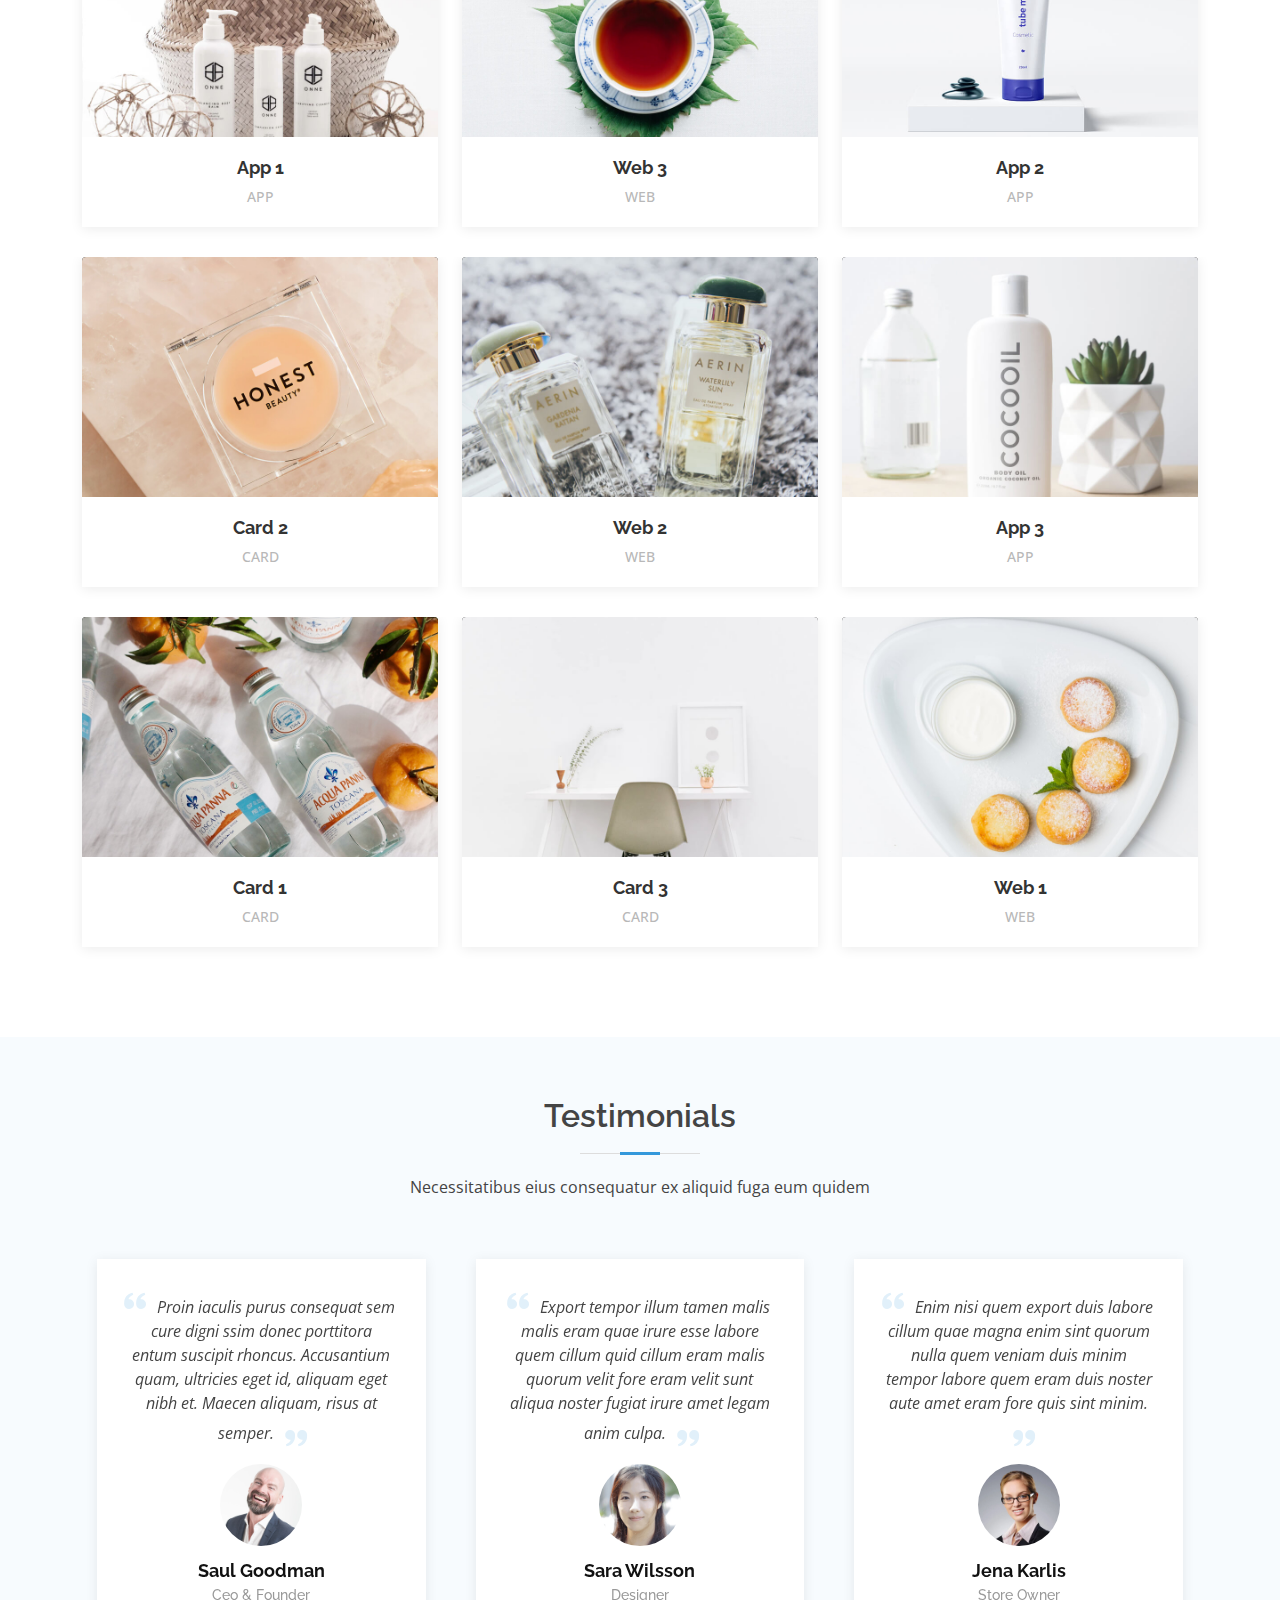
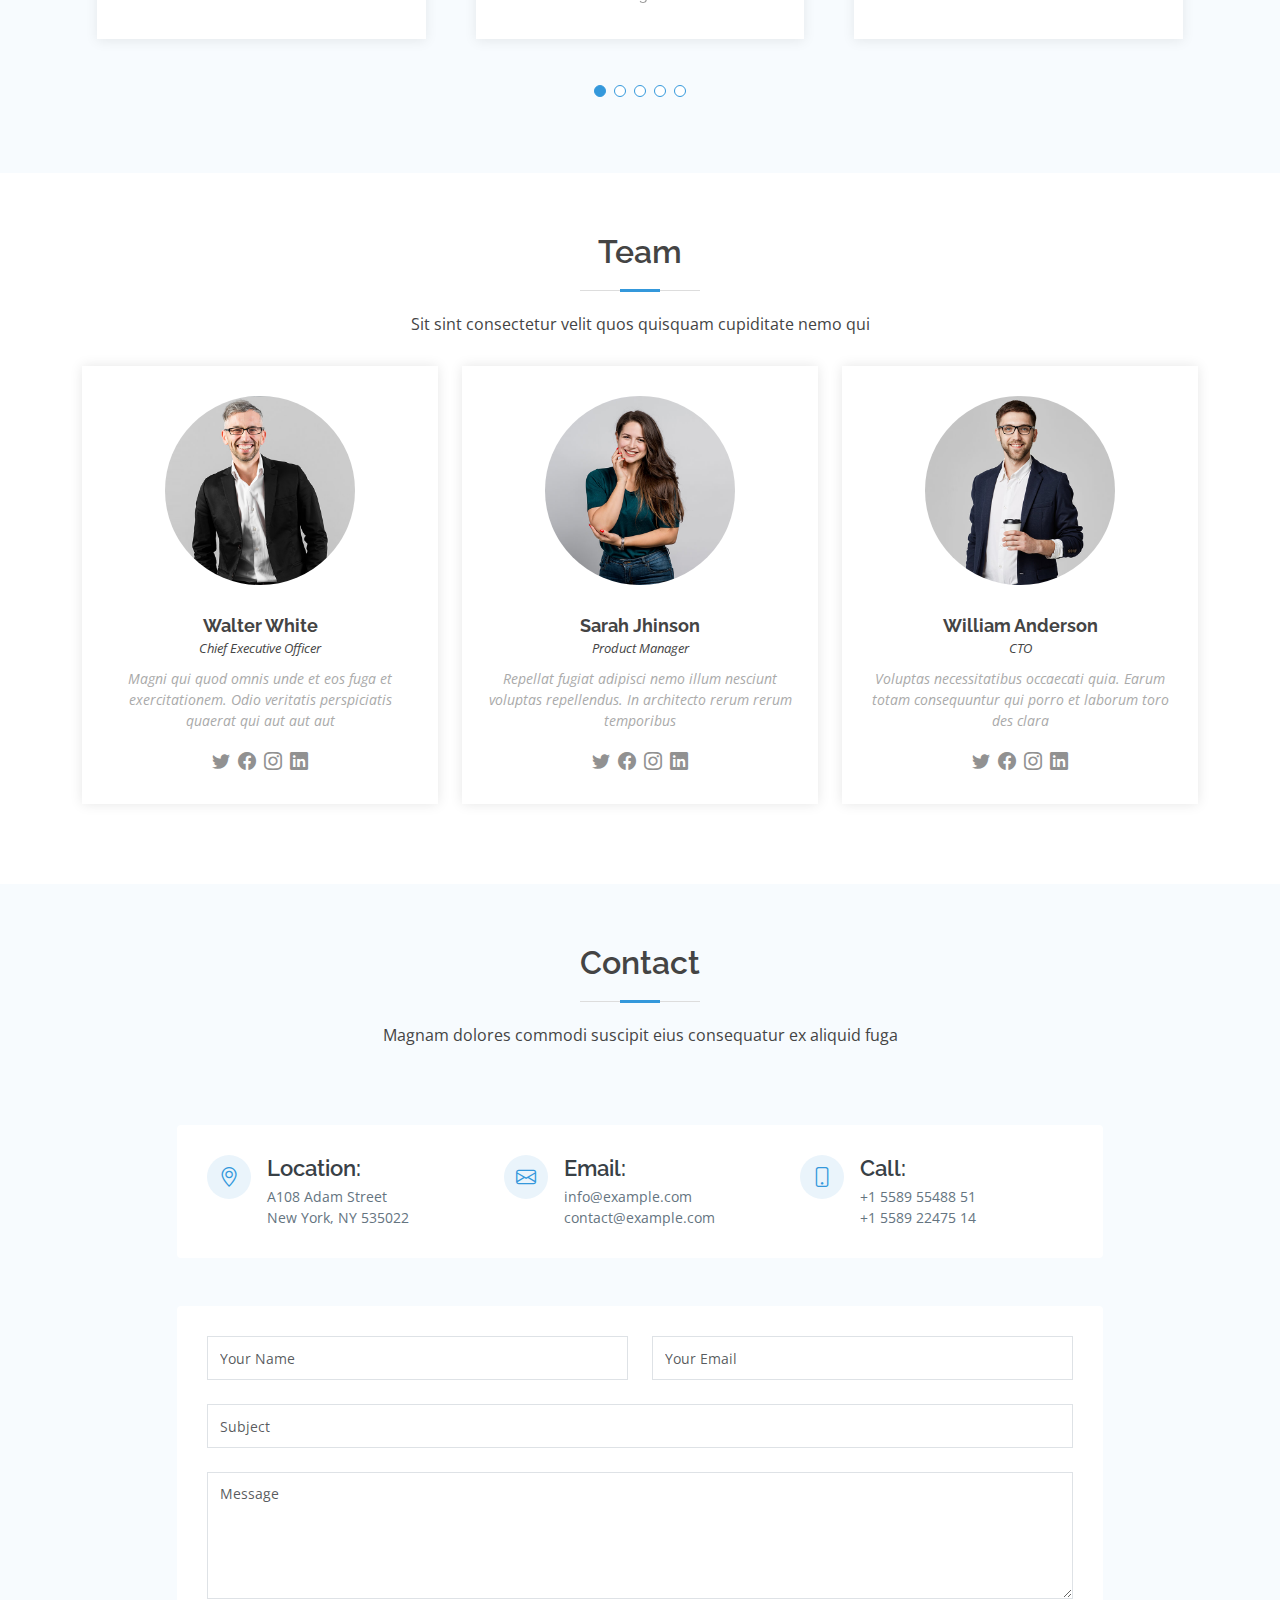
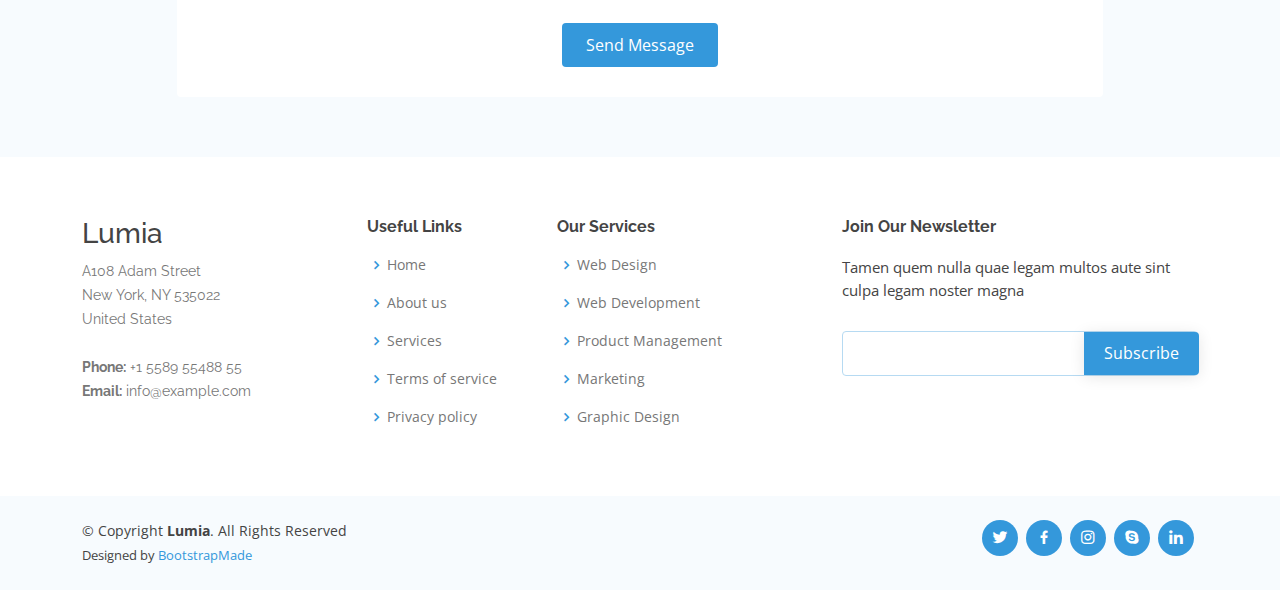
==== commit c314e2ac: "Adicionar pagina de agendamento" ====
--- a/Petil - Website/index.html
+++ b/Petil - Website/index.html
@@ -2,31 +2,31 @@
 <html lang="en">
 
 <head>
-  <meta charset="utf-8">
-  <meta content="width=device-width, initial-scale=1.0" name="viewport">
-
-  <title>Lumia Bootstrap Template - Index</title>
-  <meta content="" name="description">
-  <meta content="" name="keywords">
-
-  <!-- Favicons -->
-  <link href="assets/img/favicon.png" rel="icon">
-  <link href="assets/img/apple-touch-icon.png" rel="apple-touch-icon">
-
-  <!-- Google Fonts -->
-  <link href="https://fonts.googleapis.com/css?family=Open+Sans:300,300i,400,400i,600,600i,700,700i|Raleway:300,300i,400,400i,500,500i,600,600i,700,700i|Poppins:300,300i,400,400i,500,500i,600,600i,700,700i" rel="stylesheet">
-
-  <!-- Vendor CSS Files -->
-  <link href="assets/vendor/bootstrap/css/bootstrap.min.css" rel="stylesheet">
-  <link href="assets/vendor/bootstrap-icons/bootstrap-icons.css" rel="stylesheet">
-  <link href="assets/vendor/boxicons/css/boxicons.min.css" rel="stylesheet">
-  <link href="assets/vendor/glightbox/css/glightbox.min.css" rel="stylesheet">
-  <link href="assets/vendor/swiper/swiper-bundle.min.css" rel="stylesheet">
-
-  <!-- Template Main CSS File -->
-  <link href="assets/css/style.css" rel="stylesheet">
-
-  <!-- =======================================================
+    <meta charset="utf-8">
+    <meta content="width=device-width, initial-scale=1.0" name="viewport">
+
+    <title>Lumia Bootstrap Template - Index</title>
+    <meta content="" name="description">
+    <meta content="" name="keywords">
+
+    <!-- Favicons -->
+    <link href="assets/img/favicon.png" rel="icon">
+    <link href="assets/img/apple-touch-icon.png" rel="apple-touch-icon">
+
+    <!-- Google Fonts -->
+    <link href="https://fonts.googleapis.com/css?family=Open+Sans:300,300i,400,400i,600,600i,700,700i|Raleway:300,300i,400,400i,500,500i,600,600i,700,700i|Poppins:300,300i,400,400i,500,500i,600,600i,700,700i" rel="stylesheet">
+
+    <!-- Vendor CSS Files -->
+    <link href="assets/vendor/bootstrap/css/bootstrap.min.css" rel="stylesheet">
+    <link href="assets/vendor/bootstrap-icons/bootstrap-icons.css" rel="stylesheet">
+    <link href="assets/vendor/boxicons/css/boxicons.min.css" rel="stylesheet">
+    <link href="assets/vendor/glightbox/css/glightbox.min.css" rel="stylesheet">
+    <link href="assets/vendor/swiper/swiper-bundle.min.css" rel="stylesheet">
+
+    <!-- Template Main CSS File -->
+    <link href="assets/css/style.css" rel="stylesheet">
+
+    <!-- =======================================================
   * Template Name: Lumia
   * Updated: Sep 18 2023 with Bootstrap v5.3.2
   * Template URL: https://bootstrapmade.com/lumia-bootstrap-business-template/
@@ -37,755 +37,780 @@
 
 <body>
 
-  <!-- ======= Header ======= -->
-  <header id="header" class="fixed-top d-flex align-items-center">
-    <div class="container d-flex align-items-center">
-
-      <div class="logo me-auto">
-        <h1><img src="assets/img/Petil Logo.png" alt=""></h1>
-        <!-- Uncomment below if you prefer to use an image logo -->
-        <!-- <a href="index.html"><img src="assets/img/logo.png" alt="" class="img-fluid"></a>-->
-      </div>
-
-      <nav id="navbar" class="navbar order-last order-lg-0">
-        <ul>
-          <li><a class="nav-link scrollto active" href="index.html"><i class="bi bi-house-fill" style="color: #A34C63;"></i></a></li>
-          <li><a class="nav-link scrollto" href="#"><i class="bi bi-cart-fill"></i></a></li>
-          <li><a class="nav-link scrollto" href="#"><img src="assets/img/cruz clara.svg" alt=""></a></li>
-          <li><a class="nav-link scrollto " href="#portfolio"><img src="assets/img/paw clara.svg" alt=""></a></li>
-          <li class="dropdown"><a href="#"><i class="bi bi-person-circle"></i></a>
-            <ul>
-              <li><a href="#">Login</a></li>
-              <li><a href="#">Cadastrar Pet</a></li>
-              <li><a href="#">Configurações</a></li>
-            </ul>
-          </li>
-        </ul>
-        <i class="bi bi-list mobile-nav-toggle"></i>
-      </nav><!-- .navbar -->
-
-    </div>
-  </header><!-- End Header -->
-
-  <!-- ======= Hero Section ======= -->
-  <section id="hero" class="d-flex flex-column justify-content-center align-items-center">
-    <div class="container text-center text-md-left" data-aos="fade-up">
-      <h1>Welcome to <span>Lumia</span></h1>
-      <h2>We are team of talented designers making websites with Bootstrap</h2>
-      <a href="#about" class="btn-get-started scrollto">Get Started</a>
-    </div>
-  </section><!-- End Hero -->
-
-  <main id="main">
-
-    <!-- ======= What We Do Section ======= -->
-    <section id="what-we-do" class="what-we-do">
-      <div class="container">
-
-        <div class="section-title">
-          <h2>What We Do</h2>
-          <p>Magnam dolores commodi suscipit consequatur ex aliquid</p>
+    <!-- ======= Header ======= -->
+    <header id="header" class="d-flex align-items-center">
+        <div class="container d-flex align-items-center">
+
+            <div class="logo me-auto">
+                <h1><img src="assets/img/Petil Logo.png" alt=""></h1>
+                <!-- Uncomment below if you prefer to use an image logo -->
+                <!-- <a href="index.html"><img src="assets/img/logo.png" alt="" class="img-fluid"></a>-->
+            </div>
+
+            <nav id="navbar" class="navbar order-last order-lg-0">
+                <ul>
+                    <li><a class="nav-link scrollto active" href="index.html"><i class="bi bi-house-fill" style="color: #A34C63;"></i></a></li>
+                    <li><a class="nav-link scrollto" href="#"><i class="bi bi-cart-fill"></i></a></li>
+                    <li>
+                        <a class="nav-link scrollto" href="#"><img src="assets/img/cruz clara.svg" alt=""></a>
+                    </li>
+                    <li>
+                        <a class="nav-link scrollto " href="#portfolio"><img src="assets/img/paw clara.svg" alt=""></a>
+                    </li>
+                    <li class="dropdown"><a href="#"><i class="bi bi-person-circle"></i></a>
+                        <ul>
+                            <li><a href="#">Login</a></li>
+                            <li><a href="#">Cadastrar Pet</a></li>
+                            <li><a href="#">Configurações</a></li>
+                        </ul>
+                    </li>
+                </ul>
+                <i class="bi bi-list mobile-nav-toggle"></i>
+            </nav>
+            <!-- .navbar -->
+
         </div>
-
-        <div class="row">
-          <div class="col-lg-4 col-md-6 d-flex align-items-stretch">
-            <div class="icon-box">
-              <div class="icon"><i class="bx bxl-dribbble"></i></div>
-              <h4><a href="">Lorem Ipsum</a></h4>
-              <p>Voluptatum deleniti atque corrupti quos dolores et quas molestias excepturi</p>
-            </div>
-          </div>
-
-          <div class="col-lg-4 col-md-6 d-flex align-items-stretch mt-4 mt-md-0">
-            <div class="icon-box">
-              <div class="icon"><i class="bx bx-file"></i></div>
-              <h4><a href="">Sed ut perspiciatis</a></h4>
-              <p>Duis aute irure dolor in reprehenderit in voluptate velit esse cillum dolore</p>
-            </div>
-          </div>
-
-          <div class="col-lg-4 col-md-6 d-flex align-items-stretch mt-4 mt-lg-0">
-            <div class="icon-box">
-              <div class="icon"><i class="bx bx-tachometer"></i></div>
-              <h4><a href="">Magni Dolores</a></h4>
-              <p>Excepteur sint occaecat cupidatat non proident, sunt in culpa qui officia</p>
-            </div>
-          </div>
-
+    </header>
+    <!-- End Header -->
+
+    <!-- ======= Hero Section ======= -->
+    <section id="hero" class="d-flex flex-column justify-content-center align-items-center">
+        <div class="row" style="height: 100%;">
+            <div class="col">
+                <img src="assets/img/cachorra.png" alt="" class="img-fluid" style="height: 600px;">
+            </div>
+            <div class="col">
+                <h1 id="home_cuide">CUIDE BEM DO SEU PET</h1>
+            </div>
         </div>
-
-      </div>
-    </section><!-- End What We Do Section -->
-
-    <!-- ======= About Section ======= -->
-    <section id="about" class="about">
-      <div class="container">
-
-        <div class="row">
-          <div class="col-lg-6">
-            <img src="assets/img/about.jpg" class="img-fluid" alt="">
-          </div>
-          <div class="col-lg-6 pt-4 pt-lg-0">
-            <h3>About Us</h3>
-            <p>
-              Lorem ipsum dolor sit amet, consectetur adipiscing elit, sed do eiusmod tempor incididunt ut labore et dolore magna aliqua.
-            </p>
-            <ul>
-              <li><i class="bx bx-check-double"></i> Ullamco laboris nisi ut aliquip ex ea commodo consequat.</li>
-              <li><i class="bx bx-check-double"></i> Duis aute irure dolor in reprehenderit in voluptate velit.</li>
-            </ul>
-            <div class="row icon-boxes">
-              <div class="col-md-6">
-                <i class="bx bx-receipt"></i>
-                <h4>Corporis voluptates sit</h4>
-                <p>Consequuntur sunt aut quasi enim aliquam quae harum pariatur laboris nisi ut aliquip</p>
-              </div>
-              <div class="col-md-6 mt-4 mt-md-0">
-                <i class="bx bx-cube-alt"></i>
-                <h4>Ullamco laboris nisi</h4>
-                <p>Excepteur sint occaecat cupidatat non proident, sunt in culpa qui officia deserunt</p>
-              </div>
-            </div>
-          </div>
+    </section>
+    <!-- End Hero -->
+
+    <main id="main">
+
+        <!-- ======= What We Do Section ======= -->
+        <section id="what-we-do" class="what-we-do">
+            <div class="container">
+
+                <div class="section-title">
+                    <h2>What We Do</h2>
+                    <p>Magnam dolores commodi suscipit consequatur ex aliquid</p>
+                </div>
+
+                <div class="row">
+                    <div class="col-lg-4 col-md-6 d-flex align-items-stretch">
+                        <div class="icon-box">
+                            <div class="icon"><i class="bx bxl-dribbble"></i></div>
+                            <h4><a href="">Lorem Ipsum</a></h4>
+                            <p>Voluptatum deleniti atque corrupti quos dolores et quas molestias excepturi</p>
+                        </div>
+                    </div>
+
+                    <div class="col-lg-4 col-md-6 d-flex align-items-stretch mt-4 mt-md-0">
+                        <div class="icon-box">
+                            <div class="icon"><i class="bx bx-file"></i></div>
+                            <h4><a href="">Sed ut perspiciatis</a></h4>
+                            <p>Duis aute irure dolor in reprehenderit in voluptate velit esse cillum dolore</p>
+                        </div>
+                    </div>
+
+                    <div class="col-lg-4 col-md-6 d-flex align-items-stretch mt-4 mt-lg-0">
+                        <div class="icon-box">
+                            <div class="icon"><i class="bx bx-tachometer"></i></div>
+                            <h4><a href="">Magni Dolores</a></h4>
+                            <p>Excepteur sint occaecat cupidatat non proident, sunt in culpa qui officia</p>
+                        </div>
+                    </div>
+
+                </div>
+
+            </div>
+        </section>
+        <!-- End What We Do Section -->
+
+        <!-- ======= About Section ======= -->
+        <section id="about" class="about">
+            <div class="container">
+
+                <div class="row">
+                    <div class="col-lg-6">
+                        <img src="assets/img/about.jpg" class="img-fluid" alt="">
+                    </div>
+                    <div class="col-lg-6 pt-4 pt-lg-0">
+                        <h3>About Us</h3>
+                        <p>
+                            Lorem ipsum dolor sit amet, consectetur adipiscing elit, sed do eiusmod tempor incididunt ut labore et dolore magna aliqua.
+                        </p>
+                        <ul>
+                            <li><i class="bx bx-check-double"></i> Ullamco laboris nisi ut aliquip ex ea commodo consequat.</li>
+                            <li><i class="bx bx-check-double"></i> Duis aute irure dolor in reprehenderit in voluptate velit.</li>
+                        </ul>
+                        <div class="row icon-boxes">
+                            <div class="col-md-6">
+                                <i class="bx bx-receipt"></i>
+                                <h4>Corporis voluptates sit</h4>
+                                <p>Consequuntur sunt aut quasi enim aliquam quae harum pariatur laboris nisi ut aliquip</p>
+                            </div>
+                            <div class="col-md-6 mt-4 mt-md-0">
+                                <i class="bx bx-cube-alt"></i>
+                                <h4>Ullamco laboris nisi</h4>
+                                <p>Excepteur sint occaecat cupidatat non proident, sunt in culpa qui officia deserunt</p>
+                            </div>
+                        </div>
+                    </div>
+                </div>
+
+            </div>
+        </section>
+        <!-- End About Section -->
+
+        <!-- ======= Skills Section ======= -->
+        <section id="skills" class="skills">
+            <div class="container">
+
+                <div class="row skills-content">
+
+                    <div class="col-lg-6">
+
+                        <div class="progress">
+                            <span class="skill">HTML <i class="val">100%</i></span>
+                            <div class="progress-bar-wrap">
+                                <div class="progress-bar" role="progressbar" aria-valuenow="100" aria-valuemin="0" aria-valuemax="100"></div>
+                            </div>
+                        </div>
+
+                        <div class="progress">
+                            <span class="skill">CSS <i class="val">90%</i></span>
+                            <div class="progress-bar-wrap">
+                                <div class="progress-bar" role="progressbar" aria-valuenow="90" aria-valuemin="0" aria-valuemax="100"></div>
+                            </div>
+                        </div>
+
+                        <div class="progress">
+                            <span class="skill">JavaScript <i class="val">75%</i></span>
+                            <div class="progress-bar-wrap">
+                                <div class="progress-bar" role="progressbar" aria-valuenow="75" aria-valuemin="0" aria-valuemax="100"></div>
+                            </div>
+                        </div>
+
+                    </div>
+
+                    <div class="col-lg-6">
+
+                        <div class="progress">
+                            <span class="skill">PHP <i class="val">80%</i></span>
+                            <div class="progress-bar-wrap">
+                                <div class="progress-bar" role="progressbar" aria-valuenow="80" aria-valuemin="0" aria-valuemax="100"></div>
+                            </div>
+                        </div>
+
+                        <div class="progress">
+                            <span class="skill">WordPress/CMS <i class="val">90%</i></span>
+                            <div class="progress-bar-wrap">
+                                <div class="progress-bar" role="progressbar" aria-valuenow="90" aria-valuemin="0" aria-valuemax="100"></div>
+                            </div>
+                        </div>
+
+                        <div class="progress">
+                            <span class="skill">Photoshop <i class="val">55%</i></span>
+                            <div class="progress-bar-wrap">
+                                <div class="progress-bar" role="progressbar" aria-valuenow="55" aria-valuemin="0" aria-valuemax="100"></div>
+                            </div>
+                        </div>
+
+                    </div>
+
+                </div>
+
+            </div>
+        </section>
+        <!-- End Skills Section -->
+
+        <!-- ======= Counts Section ======= -->
+        <section id="counts" class="counts">
+            <div class="container">
+
+                <div class="row">
+
+                    <div class="col-lg-3 col-6">
+                        <div class="count-box">
+                            <i class="bi bi-emoji-smile"></i>
+                            <span data-purecounter-start="0" data-purecounter-end="232" data-purecounter-duration="1" class="purecounter"></span>
+                            <p>Happy Clients</p>
+                        </div>
+                    </div>
+
+                    <div class="col-lg-3 col-6">
+                        <div class="count-box">
+                            <i class="bi bi-journal-richtext"></i>
+                            <span data-purecounter-start="0" data-purecounter-end="521" data-purecounter-duration="1" class="purecounter"></span>
+                            <p>Projects</p>
+                        </div>
+                    </div>
+
+                    <div class="col-lg-3 col-6 mt-5 mt-lg-0">
+                        <div class="count-box">
+                            <i class="bi bi-headset"></i>
+                            <span data-purecounter-start="0" data-purecounter-end="1463" data-purecounter-duration="1" class="purecounter"></span>
+                            <p>Hours Of Support</p>
+                        </div>
+                    </div>
+
+                    <div class="col-lg-3 col-6 mt-5 mt-lg-0">
+                        <div class="count-box">
+                            <i class="bi bi-people"></i>
+                            <span data-purecounter-start="0" data-purecounter-end="15" data-purecounter-duration="1" class="purecounter"></span>
+                            <p>Hard Workers</p>
+                        </div>
+                    </div>
+
+                </div>
+
+            </div>
+        </section>
+        <!-- End Counts Section -->
+
+        <!-- ======= Services Section ======= -->
+        <section id="services" class="services section-bg">
+            <div class="container">
+
+                <div class="section-title">
+                    <h2>Services</h2>
+                    <p>Necessitatibus eius consequatur ex aliquid fuga eum quidem</p>
+                </div>
+
+                <div class="row">
+                    <div class="col-md-6">
+                        <div class="icon-box">
+                            <i class="bi bi-briefcase"></i>
+                            <h4><a href="#">Lorem Ipsum</a></h4>
+                            <p>Voluptatum deleniti atque corrupti quos dolores et quas molestias excepturi sint occaecati cupiditate non provident</p>
+                        </div>
+                    </div>
+                    <div class="col-md-6 mt-4 mt-lg-0">
+                        <div class="icon-box">
+                            <i class="bi bi-card-checklist"></i>
+                            <h4><a href="#">Dolor Sitema</a></h4>
+                            <p>Minim veniam, quis nostrud exercitation ullamco laboris nisi ut aliquip ex ea commodo consequat tarad limino ata</p>
+                        </div>
+                    </div>
+                    <div class="col-md-6 mt-4">
+                        <div class="icon-box">
+                            <i class="bi bi-bar-chart"></i>
+                            <h4><a href="#">Sed ut perspiciatis</a></h4>
+                            <p>Duis aute irure dolor in reprehenderit in voluptate velit esse cillum dolore eu fugiat nulla pariatur</p>
+                        </div>
+                    </div>
+                    <div class="col-md-6 mt-4">
+                        <div class="icon-box">
+                            <i class="bi bi-binoculars"></i>
+                            <h4><a href="#">Nemo Enim</a></h4>
+                            <p>Excepteur sint occaecat cupidatat non proident, sunt in culpa qui officia deserunt mollit anim id est laborum</p>
+                        </div>
+                    </div>
+                    <div class="col-md-6 mt-4">
+                        <div class="icon-box">
+                            <i class="bi bi-brightness-high"></i>
+                            <h4><a href="#">Magni Dolore</a></h4>
+                            <p>At vero eos et accusamus et iusto odio dignissimos ducimus qui blanditiis praesentium voluptatum deleniti atque</p>
+                        </div>
+                    </div>
+                    <div class="col-md-6 mt-4">
+                        <div class="icon-box">
+                            <i class="bi bi-calendar4-week"></i>
+                            <h4><a href="#">Eiusmod Tempor</a></h4>
+                            <p>Et harum quidem rerum facilis est et expedita distinctio. Nam libero tempore, cum soluta nobis est eligendi</p>
+                        </div>
+                    </div>
+                </div>
+
+            </div>
+        </section>
+        <!-- End Services Section -->
+
+        <!-- ======= Portfolio Section ======= -->
+        <section id="portfolio" class="portfolio">
+            <div class="container">
+
+                <div class="section-title">
+                    <h2>Portfolio</h2>
+                    <p>Sit sint consectetur velit quisquam cupiditate impedit suscipit</p>
+                </div>
+
+                <div class="row">
+                    <div class="col-lg-12">
+                        <ul id="portfolio-flters">
+                            <li data-filter="*" class="filter-active">All</li>
+                            <li data-filter=".filter-app">App</li>
+                            <li data-filter=".filter-card">Card</li>
+                            <li data-filter=".filter-web">Web</li>
+                        </ul>
+                    </div>
+                </div>
+
+                <div class="row portfolio-container">
+
+                    <div class="col-lg-4 col-md-6 portfolio-item filter-app wow fadeInUp">
+                        <div class="portfolio-wrap">
+                            <figure>
+                                <img src="assets/img/portfolio/portfolio-1.jpg" class="img-fluid" alt="">
+                                <a href="assets/img/portfolio/portfolio-1.jpg" data-gallery="portfolioGallery" class="link-preview portfolio-lightbox" title="Preview"><i class="bx bx-plus"></i></a>
+                                <a href="portfolio-details.html" class="link-details" title="More Details"><i class="bx bx-link"></i></a>
+                            </figure>
+
+                            <div class="portfolio-info">
+                                <h4><a href="portfolio-details.html">App 1</a></h4>
+                                <p>App</p>
+                            </div>
+                        </div>
+                    </div>
+
+                    <div class="col-lg-4 col-md-6 portfolio-item filter-web wow fadeInUp" data-wow-delay="0.1s">
+                        <div class="portfolio-wrap">
+                            <figure>
+                                <img src="assets/img/portfolio/portfolio-2.jpg" class="img-fluid" alt="">
+                                <a href="assets/img/portfolio/portfolio-2.jpg" class="link-preview portfolio-lightbox" data-gallery="portfolioGallery" title="Preview"><i class="bx bx-plus"></i></a>
+                                <a href="portfolio-details.html" class="link-details" title="More Details"><i class="bx bx-link"></i></a>
+                            </figure>
+
+                            <div class="portfolio-info">
+                                <h4><a href="portfolio-details.html">Web 3</a></h4>
+                                <p>Web</p>
+                            </div>
+                        </div>
+                    </div>
+
+                    <div class="col-lg-4 col-md-6 portfolio-item filter-app wow fadeInUp" data-wow-delay="0.2s">
+                        <div class="portfolio-wrap">
+                            <figure>
+                                <img src="assets/img/portfolio/portfolio-3.jpg" class="img-fluid" alt="">
+                                <a href="assets/img/portfolio/portfolio-3.jpg" class="link-preview portfolio-lightbox" data-gallery="portfolioGallery" title="Preview"><i class="bx bx-plus"></i></a>
+                                <a href="portfolio-details.html" class="link-details" title="More Details"><i class="bx bx-link"></i></a>
+                            </figure>
+
+                            <div class="portfolio-info">
+                                <h4><a href="portfolio-details.html">App 2</a></h4>
+                                <p>App</p>
+                            </div>
+                        </div>
+                    </div>
+
+                    <div class="col-lg-4 col-md-6 portfolio-item filter-card wow fadeInUp">
+                        <div class="portfolio-wrap">
+                            <figure>
+                                <img src="assets/img/portfolio/portfolio-4.jpg" class="img-fluid" alt="">
+                                <a href="assets/img/portfolio/portfolio-4.jpg" class="link-preview portfolio-lightbox" data-gallery="portfolioGallery" title="Preview"><i class="bx bx-plus"></i></a>
+                                <a href="portfolio-details.html" class="link-details" title="More Details"><i class="bx bx-link"></i></a>
+                            </figure>
+
+                            <div class="portfolio-info">
+                                <h4><a href="portfolio-details.html">Card 2</a></h4>
+                                <p>Card</p>
+                            </div>
+                        </div>
+                    </div>
+
+                    <div class="col-lg-4 col-md-6 portfolio-item filter-web wow fadeInUp" data-wow-delay="0.1s">
+                        <div class="portfolio-wrap">
+                            <figure>
+                                <img src="assets/img/portfolio/portfolio-5.jpg" class="img-fluid" alt="">
+                                <a href="assets/img/portfolio/portfolio-5.jpg" class="link-preview portfolio-lightbox" data-gallery="portfolioGallery" title="Preview"><i class="bx bx-plus"></i></a>
+                                <a href="portfolio-details.html" class="link-details" title="More Details"><i class="bx bx-link"></i></a>
+                            </figure>
+
+                            <div class="portfolio-info">
+                                <h4><a href="portfolio-details.html">Web 2</a></h4>
+                                <p>Web</p>
+                            </div>
+                        </div>
+                    </div>
+
+                    <div class="col-lg-4 col-md-6 portfolio-item filter-app wow fadeInUp" data-wow-delay="0.2s">
+                        <div class="portfolio-wrap">
+                            <figure>
+                                <img src="assets/img/portfolio/portfolio-6.jpg" class="img-fluid" alt="">
+                                <a href="assets/img/portfolio/portfolio-6.jpg" class="link-preview portfolio-lightbox" data-gallery="portfolioGallery" title="Preview"><i class="bx bx-plus"></i></a>
+                                <a href="portfolio-details.html" class="link-details" title="More Details"><i class="bx bx-link"></i></a>
+                            </figure>
+
+                            <div class="portfolio-info">
+                                <h4><a href="portfolio-details.html">App 3</a></h4>
+                                <p>App</p>
+                            </div>
+                        </div>
+                    </div>
+
+                    <div class="col-lg-4 col-md-6 portfolio-item filter-card wow fadeInUp">
+                        <div class="portfolio-wrap">
+                            <figure>
+                                <img src="assets/img/portfolio/portfolio-7.jpg" class="img-fluid" alt="">
+                                <a href="assets/img/portfolio/portfolio-7.jpg" class="link-preview portfolio-lightbox" data-gallery="portfolioGallery" title="Preview"><i class="bx bx-plus"></i></a>
+                                <a href="portfolio-details.html" class="link-details" title="More Details"><i class="bx bx-link"></i></a>
+                            </figure>
+
+                            <div class="portfolio-info">
+                                <h4><a href="portfolio-details.html">Card 1</a></h4>
+                                <p>Card</p>
+                            </div>
+                        </div>
+                    </div>
+
+                    <div class="col-lg-4 col-md-6 portfolio-item filter-card wow fadeInUp" data-wow-delay="0.1s">
+                        <div class="portfolio-wrap">
+                            <figure>
+                                <img src="assets/img/portfolio/portfolio-8.jpg" class="img-fluid" alt="">
+                                <a href="assets/img/portfolio/portfolio-8.jpg" class="link-preview portfolio-lightbox" data-gallery="portfolioGallery" title="Preview"><i class="bx bx-plus"></i></a>
+                                <a href="portfolio-details.html" class="link-details" title="More Details"><i class="bx bx-link"></i></a>
+                            </figure>
+
+                            <div class="portfolio-info">
+                                <h4><a href="portfolio-details.html">Card 3</a></h4>
+                                <p>Card</p>
+                            </div>
+                        </div>
+                    </div>
+
+                    <div class="col-lg-4 col-md-6 portfolio-item filter-web wow fadeInUp" data-wow-delay="0.2s">
+                        <div class="portfolio-wrap">
+                            <figure>
+                                <img src="assets/img/portfolio/portfolio-9.jpg" class="img-fluid" alt="">
+                                <a href="assets/img/portfolio/portfolio-9.jpg" class="link-preview portfolio-lightbox" data-gallery="portfolioGallery" title="Preview"><i class="bx bx-plus"></i></a>
+                                <a href="portfolio-details.html" class="link-details" title="More Details"><i class="bx bx-link"></i></a>
+                            </figure>
+
+                            <div class="portfolio-info">
+                                <h4><a href="portfolio-details.html">Web 1</a></h4>
+                                <p>Web</p>
+                            </div>
+                        </div>
+                    </div>
+
+                </div>
+
+            </div>
+        </section>
+        <!-- End Portfolio Section -->
+
+        <!-- ======= Testimonials Section ======= -->
+        <section id="testimonials" class="testimonials section-bg">
+            <div class="container">
+
+                <div class="section-title">
+                    <h2>Testimonials</h2>
+                    <p>Necessitatibus eius consequatur ex aliquid fuga eum quidem</p>
+                </div>
+
+                <div class="testimonials-slider swiper" data-aos="fade-up" data-aos-delay="100">
+                    <div class="swiper-wrapper">
+
+                        <div class="swiper-slide">
+                            <div class="testimonial-item">
+                                <p>
+                                    <i class="bx bxs-quote-alt-left quote-icon-left"></i> Proin iaculis purus consequat sem cure digni ssim donec porttitora entum suscipit rhoncus. Accusantium quam, ultricies eget id, aliquam eget nibh et. Maecen aliquam,
+                                    risus at semper.
+                                    <i class="bx bxs-quote-alt-right quote-icon-right"></i>
+                                </p>
+                                <img src="assets/img/testimonials/testimonials-1.jpg" class="testimonial-img" alt="">
+                                <h3>Saul Goodman</h3>
+                                <h4>Ceo &amp; Founder</h4>
+                            </div>
+                        </div>
+                        <!-- End testimonial item -->
+
+                        <div class="swiper-slide">
+                            <div class="testimonial-item">
+                                <p>
+                                    <i class="bx bxs-quote-alt-left quote-icon-left"></i> Export tempor illum tamen malis malis eram quae irure esse labore quem cillum quid cillum eram malis quorum velit fore eram velit sunt aliqua noster fugiat irure
+                                    amet legam anim culpa.
+                                    <i class="bx bxs-quote-alt-right quote-icon-right"></i>
+                                </p>
+                                <img src="assets/img/testimonials/testimonials-2.jpg" class="testimonial-img" alt="">
+                                <h3>Sara Wilsson</h3>
+                                <h4>Designer</h4>
+                            </div>
+                        </div>
+                        <!-- End testimonial item -->
+
+                        <div class="swiper-slide">
+                            <div class="testimonial-item">
+                                <p>
+                                    <i class="bx bxs-quote-alt-left quote-icon-left"></i> Enim nisi quem export duis labore cillum quae magna enim sint quorum nulla quem veniam duis minim tempor labore quem eram duis noster aute amet eram fore quis sint
+                                    minim.
+                                    <i class="bx bxs-quote-alt-right quote-icon-right"></i>
+                                </p>
+                                <img src="assets/img/testimonials/testimonials-3.jpg" class="testimonial-img" alt="">
+                                <h3>Jena Karlis</h3>
+                                <h4>Store Owner</h4>
+                            </div>
+                        </div>
+                        <!-- End testimonial item -->
+
+                        <div class="swiper-slide">
+                            <div class="testimonial-item">
+                                <p>
+                                    <i class="bx bxs-quote-alt-left quote-icon-left"></i> Fugiat enim eram quae cillum dolore dolor amet nulla culpa multos export minim fugiat minim velit minim dolor enim duis veniam ipsum anim magna sunt elit fore quem
+                                    dolore labore illum veniam.
+                                    <i class="bx bxs-quote-alt-right quote-icon-right"></i>
+                                </p>
+                                <img src="assets/img/testimonials/testimonials-4.jpg" class="testimonial-img" alt="">
+                                <h3>Matt Brandon</h3>
+                                <h4>Freelancer</h4>
+                            </div>
+                        </div>
+                        <!-- End testimonial item -->
+
+                        <div class="swiper-slide">
+                            <div class="testimonial-item">
+                                <p>
+                                    <i class="bx bxs-quote-alt-left quote-icon-left"></i> Quis quorum aliqua sint quem legam fore sunt eram irure aliqua veniam tempor noster veniam enim culpa labore duis sunt culpa nulla illum cillum fugiat legam esse
+                                    veniam culpa fore nisi cillum quid.
+                                    <i class="bx bxs-quote-alt-right quote-icon-right"></i>
+                                </p>
+                                <img src="assets/img/testimonials/testimonials-5.jpg" class="testimonial-img" alt="">
+                                <h3>John Larson</h3>
+                                <h4>Entrepreneur</h4>
+                            </div>
+                        </div>
+                        <!-- End testimonial item -->
+
+                    </div>
+                    <div class="swiper-pagination"></div>
+                </div>
+
+            </div>
+        </section>
+        <!-- End Testimonials Section -->
+
+        <!-- ======= Team Section ======= -->
+        <section id="team" class="team">
+            <div class="container">
+
+                <div class="section-title">
+                    <h2>Team</h2>
+                    <p>Sit sint consectetur velit quos quisquam cupiditate nemo qui</p>
+                </div>
+
+                <div class="row">
+                    <div class="col-lg-4 col-md-6 d-flex align-items-stretch">
+                        <div class="member">
+                            <img src="assets/img/team/team-1.jpg" alt="">
+                            <h4>Walter White</h4>
+                            <span>Chief Executive Officer</span>
+                            <p>
+                                Magni qui quod omnis unde et eos fuga et exercitationem. Odio veritatis perspiciatis quaerat qui aut aut aut
+                            </p>
+                            <div class="social">
+                                <a href=""><i class="bi bi-twitter"></i></a>
+                                <a href=""><i class="bi bi-facebook"></i></a>
+                                <a href=""><i class="bi bi-instagram"></i></a>
+                                <a href=""><i class="bi bi-linkedin"></i></a>
+                            </div>
+                        </div>
+                    </div>
+
+                    <div class="col-lg-4 col-md-6 d-flex align-items-stretch">
+                        <div class="member">
+                            <img src="assets/img/team/team-2.jpg" alt="">
+                            <h4>Sarah Jhinson</h4>
+                            <span>Product Manager</span>
+                            <p>
+                                Repellat fugiat adipisci nemo illum nesciunt voluptas repellendus. In architecto rerum rerum temporibus
+                            </p>
+                            <div class="social">
+                                <a href=""><i class="bi bi-twitter"></i></a>
+                                <a href=""><i class="bi bi-facebook"></i></a>
+                                <a href=""><i class="bi bi-instagram"></i></a>
+                                <a href=""><i class="bi bi-linkedin"></i></a>
+                            </div>
+                        </div>
+                    </div>
+
+                    <div class="col-lg-4 col-md-6 d-flex align-items-stretch">
+                        <div class="member">
+                            <img src="assets/img/team/team-3.jpg" alt="">
+                            <h4>William Anderson</h4>
+                            <span>CTO</span>
+                            <p>
+                                Voluptas necessitatibus occaecati quia. Earum totam consequuntur qui porro et laborum toro des clara
+                            </p>
+                            <div class="social">
+                                <a href=""><i class="bi bi-twitter"></i></a>
+                                <a href=""><i class="bi bi-facebook"></i></a>
+                                <a href=""><i class="bi bi-instagram"></i></a>
+                                <a href=""><i class="bi bi-linkedin"></i></a>
+                            </div>
+                        </div>
+                    </div>
+
+                </div>
+
+            </div>
+        </section>
+        <!-- End Team Section -->
+
+        <!-- ======= Contact Section ======= -->
+        <section id="contact" class="contact section-bg">
+            <div class="container">
+
+                <div class="section-title">
+                    <h2>Contact</h2>
+                    <p>Magnam dolores commodi suscipit eius consequatur ex aliquid fuga</p>
+                </div>
+
+                <div class="row mt-5 justify-content-center">
+
+                    <div class="col-lg-10">
+
+                        <div class="info-wrap">
+                            <div class="row">
+                                <div class="col-lg-4 info">
+                                    <i class="bi bi-geo-alt"></i>
+                                    <h4>Location:</h4>
+                                    <p>A108 Adam Street<br>New York, NY 535022</p>
+                                </div>
+
+                                <div class="col-lg-4 info mt-4 mt-lg-0">
+                                    <i class="bi bi-envelope"></i>
+                                    <h4>Email:</h4>
+                                    <p>info@example.com<br>contact@example.com</p>
+                                </div>
+
+                                <div class="col-lg-4 info mt-4 mt-lg-0">
+                                    <i class="bi bi-phone"></i>
+                                    <h4>Call:</h4>
+                                    <p>+1 5589 55488 51<br>+1 5589 22475 14</p>
+                                </div>
+                            </div>
+                        </div>
+
+                    </div>
+
+                </div>
+
+                <div class="row mt-5 justify-content-center">
+                    <div class="col-lg-10">
+                        <form action="forms/contact.php" method="post" role="form" class="php-email-form">
+                            <div class="row">
+                                <div class="col-md-6 form-group">
+                                    <input type="text" name="name" class="form-control" id="name" placeholder="Your Name" required>
+                                </div>
+                                <div class="col-md-6 form-group mt-3 mt-md-0">
+                                    <input type="email" class="form-control" name="email" id="email" placeholder="Your Email" required>
+                                </div>
+                            </div>
+                            <div class="form-group mt-3">
+                                <input type="text" class="form-control" name="subject" id="subject" placeholder="Subject" required>
+                            </div>
+                            <div class="form-group mt-3">
+                                <textarea class="form-control" name="message" rows="5" placeholder="Message" required></textarea>
+                            </div>
+                            <div class="my-3">
+                                <div class="loading">Loading</div>
+                                <div class="error-message"></div>
+                                <div class="sent-message">Your message has been sent. Thank you!</div>
+                            </div>
+                            <div class="text-center"><button type="submit">Send Message</button></div>
+                        </form>
+                    </div>
+
+                </div>
+
+            </div>
+        </section>
+        <!-- End Contact Section -->
+
+    </main>
+    <!-- End #main -->
+
+    <!-- ======= Footer ======= -->
+    <footer id="footer">
+
+        <div class="footer-top">
+            <div class="container">
+                <div class="row">
+
+                    <div class="col-lg-3 col-md-6 footer-contact">
+                        <h3>Lumia</h3>
+                        <p>
+                            A108 Adam Street <br> New York, NY 535022<br> United States <br><br>
+                            <strong>Phone:</strong> +1 5589 55488 55<br>
+                            <strong>Email:</strong> info@example.com<br>
+                        </p>
+                    </div>
+
+                    <div class="col-lg-2 col-md-6 footer-links">
+                        <h4>Useful Links</h4>
+                        <ul>
+                            <li><i class="bx bx-chevron-right"></i> <a href="#">Home</a></li>
+                            <li><i class="bx bx-chevron-right"></i> <a href="#">About us</a></li>
+                            <li><i class="bx bx-chevron-right"></i> <a href="#">Services</a></li>
+                            <li><i class="bx bx-chevron-right"></i> <a href="#">Terms of service</a></li>
+                            <li><i class="bx bx-chevron-right"></i> <a href="#">Privacy policy</a></li>
+                        </ul>
+                    </div>
+
+                    <div class="col-lg-3 col-md-6 footer-links">
+                        <h4>Our Services</h4>
+                        <ul>
+                            <li><i class="bx bx-chevron-right"></i> <a href="#">Web Design</a></li>
+                            <li><i class="bx bx-chevron-right"></i> <a href="#">Web Development</a></li>
+                            <li><i class="bx bx-chevron-right"></i> <a href="#">Product Management</a></li>
+                            <li><i class="bx bx-chevron-right"></i> <a href="#">Marketing</a></li>
+                            <li><i class="bx bx-chevron-right"></i> <a href="#">Graphic Design</a></li>
+                        </ul>
+                    </div>
+
+                    <div class="col-lg-4 col-md-6 footer-newsletter">
+                        <h4>Join Our Newsletter</h4>
+                        <p>Tamen quem nulla quae legam multos aute sint culpa legam noster magna</p>
+                        <form action="" method="post">
+                            <input type="email" name="email"><input type="submit" value="Subscribe">
+                        </form>
+                    </div>
+
+                </div>
+            </div>
         </div>
 
-      </div>
-    </section><!-- End About Section -->
-
-    <!-- ======= Skills Section ======= -->
-    <section id="skills" class="skills">
-      <div class="container">
-
-        <div class="row skills-content">
-
-          <div class="col-lg-6">
-
-            <div class="progress">
-              <span class="skill">HTML <i class="val">100%</i></span>
-              <div class="progress-bar-wrap">
-                <div class="progress-bar" role="progressbar" aria-valuenow="100" aria-valuemin="0" aria-valuemax="100"></div>
-              </div>
-            </div>
-
-            <div class="progress">
-              <span class="skill">CSS <i class="val">90%</i></span>
-              <div class="progress-bar-wrap">
-                <div class="progress-bar" role="progressbar" aria-valuenow="90" aria-valuemin="0" aria-valuemax="100"></div>
-              </div>
-            </div>
-
-            <div class="progress">
-              <span class="skill">JavaScript <i class="val">75%</i></span>
-              <div class="progress-bar-wrap">
-                <div class="progress-bar" role="progressbar" aria-valuenow="75" aria-valuemin="0" aria-valuemax="100"></div>
-              </div>
-            </div>
-
-          </div>
-
-          <div class="col-lg-6">
-
-            <div class="progress">
-              <span class="skill">PHP <i class="val">80%</i></span>
-              <div class="progress-bar-wrap">
-                <div class="progress-bar" role="progressbar" aria-valuenow="80" aria-valuemin="0" aria-valuemax="100"></div>
-              </div>
-            </div>
-
-            <div class="progress">
-              <span class="skill">WordPress/CMS <i class="val">90%</i></span>
-              <div class="progress-bar-wrap">
-                <div class="progress-bar" role="progressbar" aria-valuenow="90" aria-valuemin="0" aria-valuemax="100"></div>
-              </div>
-            </div>
-
-            <div class="progress">
-              <span class="skill">Photoshop <i class="val">55%</i></span>
-              <div class="progress-bar-wrap">
-                <div class="progress-bar" role="progressbar" aria-valuenow="55" aria-valuemin="0" aria-valuemax="100"></div>
-              </div>
-            </div>
-
-          </div>
-
+        <div class="container d-md-flex py-4">
+
+            <div class="me-md-auto text-center text-md-start">
+                <div class="copyright">
+                    &copy; Copyright <strong><span>Lumia</span></strong>. All Rights Reserved
+                </div>
+                <div class="credits">
+                    <!-- All the links in the footer should remain intact. -->
+                    <!-- You can delete the links only if you purchased the pro version. -->
+                    <!-- Licensing information: https://bootstrapmade.com/license/ -->
+                    <!-- Purchase the pro version with working PHP/AJAX contact form: https://bootstrapmade.com/lumia-bootstrap-business-template/ -->
+                    Designed by <a href="https://bootstrapmade.com/">BootstrapMade</a>
+                </div>
+            </div>
+            <div class="social-links text-center text-md-right pt-3 pt-md-0">
+                <a href="#" class="twitter"><i class="bx bxl-twitter"></i></a>
+                <a href="#" class="facebook"><i class="bx bxl-facebook"></i></a>
+                <a href="#" class="instagram"><i class="bx bxl-instagram"></i></a>
+                <a href="#" class="google-plus"><i class="bx bxl-skype"></i></a>
+                <a href="#" class="linkedin"><i class="bx bxl-linkedin"></i></a>
+            </div>
         </div>
-
-      </div>
-    </section><!-- End Skills Section -->
-
-    <!-- ======= Counts Section ======= -->
-    <section id="counts" class="counts">
-      <div class="container">
-
-        <div class="row">
-
-          <div class="col-lg-3 col-6">
-            <div class="count-box">
-              <i class="bi bi-emoji-smile"></i>
-              <span data-purecounter-start="0" data-purecounter-end="232" data-purecounter-duration="1" class="purecounter"></span>
-              <p>Happy Clients</p>
-            </div>
-          </div>
-
-          <div class="col-lg-3 col-6">
-            <div class="count-box">
-              <i class="bi bi-journal-richtext"></i>
-              <span data-purecounter-start="0" data-purecounter-end="521" data-purecounter-duration="1" class="purecounter"></span>
-              <p>Projects</p>
-            </div>
-          </div>
-
-          <div class="col-lg-3 col-6 mt-5 mt-lg-0">
-            <div class="count-box">
-              <i class="bi bi-headset"></i>
-              <span data-purecounter-start="0" data-purecounter-end="1463" data-purecounter-duration="1" class="purecounter"></span>
-              <p>Hours Of Support</p>
-            </div>
-          </div>
-
-          <div class="col-lg-3 col-6 mt-5 mt-lg-0">
-            <div class="count-box">
-              <i class="bi bi-people"></i>
-              <span data-purecounter-start="0" data-purecounter-end="15" data-purecounter-duration="1" class="purecounter"></span>
-              <p>Hard Workers</p>
-            </div>
-          </div>
-
-        </div>
-
-      </div>
-    </section><!-- End Counts Section -->
-
-    <!-- ======= Services Section ======= -->
-    <section id="services" class="services section-bg">
-      <div class="container">
-
-        <div class="section-title">
-          <h2>Services</h2>
-          <p>Necessitatibus eius consequatur ex aliquid fuga eum quidem</p>
-        </div>
-
-        <div class="row">
-          <div class="col-md-6">
-            <div class="icon-box">
-              <i class="bi bi-briefcase"></i>
-              <h4><a href="#">Lorem Ipsum</a></h4>
-              <p>Voluptatum deleniti atque corrupti quos dolores et quas molestias excepturi sint occaecati cupiditate non provident</p>
-            </div>
-          </div>
-          <div class="col-md-6 mt-4 mt-lg-0">
-            <div class="icon-box">
-              <i class="bi bi-card-checklist"></i>
-              <h4><a href="#">Dolor Sitema</a></h4>
-              <p>Minim veniam, quis nostrud exercitation ullamco laboris nisi ut aliquip ex ea commodo consequat tarad limino ata</p>
-            </div>
-          </div>
-          <div class="col-md-6 mt-4">
-            <div class="icon-box">
-              <i class="bi bi-bar-chart"></i>
-              <h4><a href="#">Sed ut perspiciatis</a></h4>
-              <p>Duis aute irure dolor in reprehenderit in voluptate velit esse cillum dolore eu fugiat nulla pariatur</p>
-            </div>
-          </div>
-          <div class="col-md-6 mt-4">
-            <div class="icon-box">
-              <i class="bi bi-binoculars"></i>
-              <h4><a href="#">Nemo Enim</a></h4>
-              <p>Excepteur sint occaecat cupidatat non proident, sunt in culpa qui officia deserunt mollit anim id est laborum</p>
-            </div>
-          </div>
-          <div class="col-md-6 mt-4">
-            <div class="icon-box">
-              <i class="bi bi-brightness-high"></i>
-              <h4><a href="#">Magni Dolore</a></h4>
-              <p>At vero eos et accusamus et iusto odio dignissimos ducimus qui blanditiis praesentium voluptatum deleniti atque</p>
-            </div>
-          </div>
-          <div class="col-md-6 mt-4">
-            <div class="icon-box">
-              <i class="bi bi-calendar4-week"></i>
-              <h4><a href="#">Eiusmod Tempor</a></h4>
-              <p>Et harum quidem rerum facilis est et expedita distinctio. Nam libero tempore, cum soluta nobis est eligendi</p>
-            </div>
-          </div>
-        </div>
-
-      </div>
-    </section><!-- End Services Section -->
-
-    <!-- ======= Portfolio Section ======= -->
-    <section id="portfolio" class="portfolio">
-      <div class="container">
-
-        <div class="section-title">
-          <h2>Portfolio</h2>
-          <p>Sit sint consectetur velit quisquam cupiditate impedit suscipit</p>
-        </div>
-
-        <div class="row">
-          <div class="col-lg-12">
-            <ul id="portfolio-flters">
-              <li data-filter="*" class="filter-active">All</li>
-              <li data-filter=".filter-app">App</li>
-              <li data-filter=".filter-card">Card</li>
-              <li data-filter=".filter-web">Web</li>
-            </ul>
-          </div>
-        </div>
-
-        <div class="row portfolio-container">
-
-          <div class="col-lg-4 col-md-6 portfolio-item filter-app wow fadeInUp">
-            <div class="portfolio-wrap">
-              <figure>
-                <img src="assets/img/portfolio/portfolio-1.jpg" class="img-fluid" alt="">
-                <a href="assets/img/portfolio/portfolio-1.jpg" data-gallery="portfolioGallery" class="link-preview portfolio-lightbox" title="Preview"><i class="bx bx-plus"></i></a>
-                <a href="portfolio-details.html" class="link-details" title="More Details"><i class="bx bx-link"></i></a>
-              </figure>
-
-              <div class="portfolio-info">
-                <h4><a href="portfolio-details.html">App 1</a></h4>
-                <p>App</p>
-              </div>
-            </div>
-          </div>
-
-          <div class="col-lg-4 col-md-6 portfolio-item filter-web wow fadeInUp" data-wow-delay="0.1s">
-            <div class="portfolio-wrap">
-              <figure>
-                <img src="assets/img/portfolio/portfolio-2.jpg" class="img-fluid" alt="">
-                <a href="assets/img/portfolio/portfolio-2.jpg" class="link-preview portfolio-lightbox" data-gallery="portfolioGallery" title="Preview"><i class="bx bx-plus"></i></a>
-                <a href="portfolio-details.html" class="link-details" title="More Details"><i class="bx bx-link"></i></a>
-              </figure>
-
-              <div class="portfolio-info">
-                <h4><a href="portfolio-details.html">Web 3</a></h4>
-                <p>Web</p>
-              </div>
-            </div>
-          </div>
-
-          <div class="col-lg-4 col-md-6 portfolio-item filter-app wow fadeInUp" data-wow-delay="0.2s">
-            <div class="portfolio-wrap">
-              <figure>
-                <img src="assets/img/portfolio/portfolio-3.jpg" class="img-fluid" alt="">
-                <a href="assets/img/portfolio/portfolio-3.jpg" class="link-preview portfolio-lightbox" data-gallery="portfolioGallery" title="Preview"><i class="bx bx-plus"></i></a>
-                <a href="portfolio-details.html" class="link-details" title="More Details"><i class="bx bx-link"></i></a>
-              </figure>
-
-              <div class="portfolio-info">
-                <h4><a href="portfolio-details.html">App 2</a></h4>
-                <p>App</p>
-              </div>
-            </div>
-          </div>
-
-          <div class="col-lg-4 col-md-6 portfolio-item filter-card wow fadeInUp">
-            <div class="portfolio-wrap">
-              <figure>
-                <img src="assets/img/portfolio/portfolio-4.jpg" class="img-fluid" alt="">
-                <a href="assets/img/portfolio/portfolio-4.jpg" class="link-preview portfolio-lightbox" data-gallery="portfolioGallery" title="Preview"><i class="bx bx-plus"></i></a>
-                <a href="portfolio-details.html" class="link-details" title="More Details"><i class="bx bx-link"></i></a>
-              </figure>
-
-              <div class="portfolio-info">
-                <h4><a href="portfolio-details.html">Card 2</a></h4>
-                <p>Card</p>
-              </div>
-            </div>
-          </div>
-
-          <div class="col-lg-4 col-md-6 portfolio-item filter-web wow fadeInUp" data-wow-delay="0.1s">
-            <div class="portfolio-wrap">
-              <figure>
-                <img src="assets/img/portfolio/portfolio-5.jpg" class="img-fluid" alt="">
-                <a href="assets/img/portfolio/portfolio-5.jpg" class="link-preview portfolio-lightbox" data-gallery="portfolioGallery" title="Preview"><i class="bx bx-plus"></i></a>
-                <a href="portfolio-details.html" class="link-details" title="More Details"><i class="bx bx-link"></i></a>
-              </figure>
-
-              <div class="portfolio-info">
-                <h4><a href="portfolio-details.html">Web 2</a></h4>
-                <p>Web</p>
-              </div>
-            </div>
-          </div>
-
-          <div class="col-lg-4 col-md-6 portfolio-item filter-app wow fadeInUp" data-wow-delay="0.2s">
-            <div class="portfolio-wrap">
-              <figure>
-                <img src="assets/img/portfolio/portfolio-6.jpg" class="img-fluid" alt="">
-                <a href="assets/img/portfolio/portfolio-6.jpg" class="link-preview portfolio-lightbox" data-gallery="portfolioGallery" title="Preview"><i class="bx bx-plus"></i></a>
-                <a href="portfolio-details.html" class="link-details" title="More Details"><i class="bx bx-link"></i></a>
-              </figure>
-
-              <div class="portfolio-info">
-                <h4><a href="portfolio-details.html">App 3</a></h4>
-                <p>App</p>
-              </div>
-            </div>
-          </div>
-
-          <div class="col-lg-4 col-md-6 portfolio-item filter-card wow fadeInUp">
-            <div class="portfolio-wrap">
-              <figure>
-                <img src="assets/img/portfolio/portfolio-7.jpg" class="img-fluid" alt="">
-                <a href="assets/img/portfolio/portfolio-7.jpg" class="link-preview portfolio-lightbox" data-gallery="portfolioGallery" title="Preview"><i class="bx bx-plus"></i></a>
-                <a href="portfolio-details.html" class="link-details" title="More Details"><i class="bx bx-link"></i></a>
-              </figure>
-
-              <div class="portfolio-info">
-                <h4><a href="portfolio-details.html">Card 1</a></h4>
-                <p>Card</p>
-              </div>
-            </div>
-          </div>
-
-          <div class="col-lg-4 col-md-6 portfolio-item filter-card wow fadeInUp" data-wow-delay="0.1s">
-            <div class="portfolio-wrap">
-              <figure>
-                <img src="assets/img/portfolio/portfolio-8.jpg" class="img-fluid" alt="">
-                <a href="assets/img/portfolio/portfolio-8.jpg" class="link-preview portfolio-lightbox" data-gallery="portfolioGallery" title="Preview"><i class="bx bx-plus"></i></a>
-                <a href="portfolio-details.html" class="link-details" title="More Details"><i class="bx bx-link"></i></a>
-              </figure>
-
-              <div class="portfolio-info">
-                <h4><a href="portfolio-details.html">Card 3</a></h4>
-                <p>Card</p>
-              </div>
-            </div>
-          </div>
-
-          <div class="col-lg-4 col-md-6 portfolio-item filter-web wow fadeInUp" data-wow-delay="0.2s">
-            <div class="portfolio-wrap">
-              <figure>
-                <img src="assets/img/portfolio/portfolio-9.jpg" class="img-fluid" alt="">
-                <a href="assets/img/portfolio/portfolio-9.jpg" class="link-preview portfolio-lightbox" data-gallery="portfolioGallery" title="Preview"><i class="bx bx-plus"></i></a>
-                <a href="portfolio-details.html" class="link-details" title="More Details"><i class="bx bx-link"></i></a>
-              </figure>
-
-              <div class="portfolio-info">
-                <h4><a href="portfolio-details.html">Web 1</a></h4>
-                <p>Web</p>
-              </div>
-            </div>
-          </div>
-
-        </div>
-
-      </div>
-    </section><!-- End Portfolio Section -->
-
-    <!-- ======= Testimonials Section ======= -->
-    <section id="testimonials" class="testimonials section-bg">
-      <div class="container">
-
-        <div class="section-title">
-          <h2>Testimonials</h2>
-          <p>Necessitatibus eius consequatur ex aliquid fuga eum quidem</p>
-        </div>
-
-        <div class="testimonials-slider swiper" data-aos="fade-up" data-aos-delay="100">
-          <div class="swiper-wrapper">
-
-            <div class="swiper-slide">
-              <div class="testimonial-item">
-                <p>
-                  <i class="bx bxs-quote-alt-left quote-icon-left"></i>
-                  Proin iaculis purus consequat sem cure digni ssim donec porttitora entum suscipit rhoncus. Accusantium quam, ultricies eget id, aliquam eget nibh et. Maecen aliquam, risus at semper.
-                  <i class="bx bxs-quote-alt-right quote-icon-right"></i>
-                </p>
-                <img src="assets/img/testimonials/testimonials-1.jpg" class="testimonial-img" alt="">
-                <h3>Saul Goodman</h3>
-                <h4>Ceo &amp; Founder</h4>
-              </div>
-            </div><!-- End testimonial item -->
-
-            <div class="swiper-slide">
-              <div class="testimonial-item">
-                <p>
-                  <i class="bx bxs-quote-alt-left quote-icon-left"></i>
-                  Export tempor illum tamen malis malis eram quae irure esse labore quem cillum quid cillum eram malis quorum velit fore eram velit sunt aliqua noster fugiat irure amet legam anim culpa.
-                  <i class="bx bxs-quote-alt-right quote-icon-right"></i>
-                </p>
-                <img src="assets/img/testimonials/testimonials-2.jpg" class="testimonial-img" alt="">
-                <h3>Sara Wilsson</h3>
-                <h4>Designer</h4>
-              </div>
-            </div><!-- End testimonial item -->
-
-            <div class="swiper-slide">
-              <div class="testimonial-item">
-                <p>
-                  <i class="bx bxs-quote-alt-left quote-icon-left"></i>
-                  Enim nisi quem export duis labore cillum quae magna enim sint quorum nulla quem veniam duis minim tempor labore quem eram duis noster aute amet eram fore quis sint minim.
-                  <i class="bx bxs-quote-alt-right quote-icon-right"></i>
-                </p>
-                <img src="assets/img/testimonials/testimonials-3.jpg" class="testimonial-img" alt="">
-                <h3>Jena Karlis</h3>
-                <h4>Store Owner</h4>
-              </div>
-            </div><!-- End testimonial item -->
-
-            <div class="swiper-slide">
-              <div class="testimonial-item">
-                <p>
-                  <i class="bx bxs-quote-alt-left quote-icon-left"></i>
-                  Fugiat enim eram quae cillum dolore dolor amet nulla culpa multos export minim fugiat minim velit minim dolor enim duis veniam ipsum anim magna sunt elit fore quem dolore labore illum veniam.
-                  <i class="bx bxs-quote-alt-right quote-icon-right"></i>
-                </p>
-                <img src="assets/img/testimonials/testimonials-4.jpg" class="testimonial-img" alt="">
-                <h3>Matt Brandon</h3>
-                <h4>Freelancer</h4>
-              </div>
-            </div><!-- End testimonial item -->
-
-            <div class="swiper-slide">
-              <div class="testimonial-item">
-                <p>
-                  <i class="bx bxs-quote-alt-left quote-icon-left"></i>
-                  Quis quorum aliqua sint quem legam fore sunt eram irure aliqua veniam tempor noster veniam enim culpa labore duis sunt culpa nulla illum cillum fugiat legam esse veniam culpa fore nisi cillum quid.
-                  <i class="bx bxs-quote-alt-right quote-icon-right"></i>
-                </p>
-                <img src="assets/img/testimonials/testimonials-5.jpg" class="testimonial-img" alt="">
-                <h3>John Larson</h3>
-                <h4>Entrepreneur</h4>
-              </div>
-            </div><!-- End testimonial item -->
-
-          </div>
-          <div class="swiper-pagination"></div>
-        </div>
-
-      </div>
-    </section><!-- End Testimonials Section -->
-
-    <!-- ======= Team Section ======= -->
-    <section id="team" class="team">
-      <div class="container">
-
-        <div class="section-title">
-          <h2>Team</h2>
-          <p>Sit sint consectetur velit quos quisquam cupiditate nemo qui</p>
-        </div>
-
-        <div class="row">
-          <div class="col-lg-4 col-md-6 d-flex align-items-stretch">
-            <div class="member">
-              <img src="assets/img/team/team-1.jpg" alt="">
-              <h4>Walter White</h4>
-              <span>Chief Executive Officer</span>
-              <p>
-                Magni qui quod omnis unde et eos fuga et exercitationem. Odio veritatis perspiciatis quaerat qui aut aut aut
-              </p>
-              <div class="social">
-                <a href=""><i class="bi bi-twitter"></i></a>
-                <a href=""><i class="bi bi-facebook"></i></a>
-                <a href=""><i class="bi bi-instagram"></i></a>
-                <a href=""><i class="bi bi-linkedin"></i></a>
-              </div>
-            </div>
-          </div>
-
-          <div class="col-lg-4 col-md-6 d-flex align-items-stretch">
-            <div class="member">
-              <img src="assets/img/team/team-2.jpg" alt="">
-              <h4>Sarah Jhinson</h4>
-              <span>Product Manager</span>
-              <p>
-                Repellat fugiat adipisci nemo illum nesciunt voluptas repellendus. In architecto rerum rerum temporibus
-              </p>
-              <div class="social">
-                <a href=""><i class="bi bi-twitter"></i></a>
-                <a href=""><i class="bi bi-facebook"></i></a>
-                <a href=""><i class="bi bi-instagram"></i></a>
-                <a href=""><i class="bi bi-linkedin"></i></a>
-              </div>
-            </div>
-          </div>
-
-          <div class="col-lg-4 col-md-6 d-flex align-items-stretch">
-            <div class="member">
-              <img src="assets/img/team/team-3.jpg" alt="">
-              <h4>William Anderson</h4>
-              <span>CTO</span>
-              <p>
-                Voluptas necessitatibus occaecati quia. Earum totam consequuntur qui porro et laborum toro des clara
-              </p>
-              <div class="social">
-                <a href=""><i class="bi bi-twitter"></i></a>
-                <a href=""><i class="bi bi-facebook"></i></a>
-                <a href=""><i class="bi bi-instagram"></i></a>
-                <a href=""><i class="bi bi-linkedin"></i></a>
-              </div>
-            </div>
-          </div>
-
-        </div>
-
-      </div>
-    </section><!-- End Team Section -->
-
-    <!-- ======= Contact Section ======= -->
-    <section id="contact" class="contact section-bg">
-      <div class="container">
-
-        <div class="section-title">
-          <h2>Contact</h2>
-          <p>Magnam dolores commodi suscipit eius consequatur ex aliquid fuga</p>
-        </div>
-
-        <div class="row mt-5 justify-content-center">
-
-          <div class="col-lg-10">
-
-            <div class="info-wrap">
-              <div class="row">
-                <div class="col-lg-4 info">
-                  <i class="bi bi-geo-alt"></i>
-                  <h4>Location:</h4>
-                  <p>A108 Adam Street<br>New York, NY 535022</p>
-                </div>
-
-                <div class="col-lg-4 info mt-4 mt-lg-0">
-                  <i class="bi bi-envelope"></i>
-                  <h4>Email:</h4>
-                  <p>info@example.com<br>contact@example.com</p>
-                </div>
-
-                <div class="col-lg-4 info mt-4 mt-lg-0">
-                  <i class="bi bi-phone"></i>
-                  <h4>Call:</h4>
-                  <p>+1 5589 55488 51<br>+1 5589 22475 14</p>
-                </div>
-              </div>
-            </div>
-
-          </div>
-
-        </div>
-
-        <div class="row mt-5 justify-content-center">
-          <div class="col-lg-10">
-            <form action="forms/contact.php" method="post" role="form" class="php-email-form">
-              <div class="row">
-                <div class="col-md-6 form-group">
-                  <input type="text" name="name" class="form-control" id="name" placeholder="Your Name" required>
-                </div>
-                <div class="col-md-6 form-group mt-3 mt-md-0">
-                  <input type="email" class="form-control" name="email" id="email" placeholder="Your Email" required>
-                </div>
-              </div>
-              <div class="form-group mt-3">
-                <input type="text" class="form-control" name="subject" id="subject" placeholder="Subject" required>
-              </div>
-              <div class="form-group mt-3">
-                <textarea class="form-control" name="message" rows="5" placeholder="Message" required></textarea>
-              </div>
-              <div class="my-3">
-                <div class="loading">Loading</div>
-                <div class="error-message"></div>
-                <div class="sent-message">Your message has been sent. Thank you!</div>
-              </div>
-              <div class="text-center"><button type="submit">Send Message</button></div>
-            </form>
-          </div>
-
-        </div>
-
-      </div>
-    </section><!-- End Contact Section -->
-
-  </main><!-- End #main -->
-
-  <!-- ======= Footer ======= -->
-  <footer id="footer">
-
-    <div class="footer-top">
-      <div class="container">
-        <div class="row">
-
-          <div class="col-lg-3 col-md-6 footer-contact">
-            <h3>Lumia</h3>
-            <p>
-              A108 Adam Street <br>
-              New York, NY 535022<br>
-              United States <br><br>
-              <strong>Phone:</strong> +1 5589 55488 55<br>
-              <strong>Email:</strong> info@example.com<br>
-            </p>
-          </div>
-
-          <div class="col-lg-2 col-md-6 footer-links">
-            <h4>Useful Links</h4>
-            <ul>
-              <li><i class="bx bx-chevron-right"></i> <a href="#">Home</a></li>
-              <li><i class="bx bx-chevron-right"></i> <a href="#">About us</a></li>
-              <li><i class="bx bx-chevron-right"></i> <a href="#">Services</a></li>
-              <li><i class="bx bx-chevron-right"></i> <a href="#">Terms of service</a></li>
-              <li><i class="bx bx-chevron-right"></i> <a href="#">Privacy policy</a></li>
-            </ul>
-          </div>
-
-          <div class="col-lg-3 col-md-6 footer-links">
-            <h4>Our Services</h4>
-            <ul>
-              <li><i class="bx bx-chevron-right"></i> <a href="#">Web Design</a></li>
-              <li><i class="bx bx-chevron-right"></i> <a href="#">Web Development</a></li>
-              <li><i class="bx bx-chevron-right"></i> <a href="#">Product Management</a></li>
-              <li><i class="bx bx-chevron-right"></i> <a href="#">Marketing</a></li>
-              <li><i class="bx bx-chevron-right"></i> <a href="#">Graphic Design</a></li>
-            </ul>
-          </div>
-
-          <div class="col-lg-4 col-md-6 footer-newsletter">
-            <h4>Join Our Newsletter</h4>
-            <p>Tamen quem nulla quae legam multos aute sint culpa legam noster magna</p>
-            <form action="" method="post">
-              <input type="email" name="email"><input type="submit" value="Subscribe">
-            </form>
-          </div>
-
-        </div>
-      </div>
-    </div>
-
-    <div class="container d-md-flex py-4">
-
-      <div class="me-md-auto text-center text-md-start">
-        <div class="copyright">
-          &copy; Copyright <strong><span>Lumia</span></strong>. All Rights Reserved
-        </div>
-        <div class="credits">
-          <!-- All the links in the footer should remain intact. -->
-          <!-- You can delete the links only if you purchased the pro version. -->
-          <!-- Licensing information: https://bootstrapmade.com/license/ -->
-          <!-- Purchase the pro version with working PHP/AJAX contact form: https://bootstrapmade.com/lumia-bootstrap-business-template/ -->
-          Designed by <a href="https://bootstrapmade.com/">BootstrapMade</a>
-        </div>
-      </div>
-      <div class="social-links text-center text-md-right pt-3 pt-md-0">
-        <a href="#" class="twitter"><i class="bx bxl-twitter"></i></a>
-        <a href="#" class="facebook"><i class="bx bxl-facebook"></i></a>
-        <a href="#" class="instagram"><i class="bx bxl-instagram"></i></a>
-        <a href="#" class="google-plus"><i class="bx bxl-skype"></i></a>
-        <a href="#" class="linkedin"><i class="bx bxl-linkedin"></i></a>
-      </div>
-    </div>
-  </footer><!-- End Footer -->
-
-  <a href="#" class="back-to-top d-flex align-items-center justify-content-center"><i class="bi bi-arrow-up-short"></i></a>
-
-  <!-- Vendor JS Files -->
-  <script src="assets/vendor/purecounter/purecounter_vanilla.js"></script>
-  <script src="assets/vendor/bootstrap/js/bootstrap.bundle.min.js"></script>
-  <script src="assets/vendor/glightbox/js/glightbox.min.js"></script>
-  <script src="assets/vendor/isotope-layout/isotope.pkgd.min.js"></script>
-  <script src="assets/vendor/swiper/swiper-bundle.min.js"></script>
-  <script src="assets/vendor/waypoints/noframework.waypoints.js"></script>
-  <script src="assets/vendor/php-email-form/validate.js"></script>
-
-  <!-- Template Main JS File -->
-  <script src="assets/js/main.js"></script>
+    </footer>
+    <!-- End Footer -->
+
+    <a href="#" class="back-to-top d-flex align-items-center justify-content-center"><i class="bi bi-arrow-up-short"></i></a>
+
+    <!-- Vendor JS Files -->
+    <script src="assets/vendor/purecounter/purecounter_vanilla.js"></script>
+    <script src="assets/vendor/bootstrap/js/bootstrap.bundle.min.js"></script>
+    <script src="assets/vendor/glightbox/js/glightbox.min.js"></script>
+    <script src="assets/vendor/isotope-layout/isotope.pkgd.min.js"></script>
+    <script src="assets/vendor/swiper/swiper-bundle.min.js"></script>
+    <script src="assets/vendor/waypoints/noframework.waypoints.js"></script>
+    <script src="assets/vendor/php-email-form/validate.js"></script>
+
+    <!-- Template Main JS File -->
+
+    <script src="assets/js/main.js"></script>
 
 </body>
 
--- a/Petil - Website/assets/css/style.css
+++ b/Petil - Website/assets/css/style.css
@@ -9,6 +9,34 @@
 /*--------------------------------------------------------------
 # General
 --------------------------------------------------------------*/
+@font-face {
+  font-family: 'Adigiana Toybox';
+  src: url(../Adigiana-Toybox-Regular/AdigianaUi.ttf);
+}
+@font-face {
+  font-family: 'Blogger';
+  src: url(../Blogger/Blogger_Sans.otf);
+}
+
+#box{
+  background-color: white;
+  border-radius: 50px;
+}
+
+#calendario{
+padding-left: 20px;
+padding-right: 20px;
+}
+
+#calendario input{
+  width: 100%;
+}
+
+#cadastrar{
+
+}
+
+
 body {
   font-family: "Open Sans", sans-serif;
   color: #444444;
@@ -362,24 +390,17 @@
 /*--------------------------------------------------------------
 # Hero Section
 --------------------------------------------------------------*/
+#home_cuide{
+  font-family: Adigiana Toybox;
+}
+
 #hero {
   width: 100%;
-  height: 60vh;
-  background: url("../img/hero-bg.jpg") center center;
+  height: 100%;
+  background: url("../img/Tela Home.png") center center;
   background-size: cover;
   position: relative;
-  margin-top: 70px;
   padding: 0;
-}
-
-#hero:before {
-  content: "";
-  background: rgba(56, 64, 70, 0.7);
-  position: absolute;
-  bottom: 0;
-  top: 0;
-  left: 0;
-  right: 0;
 }
 
 #hero .container {
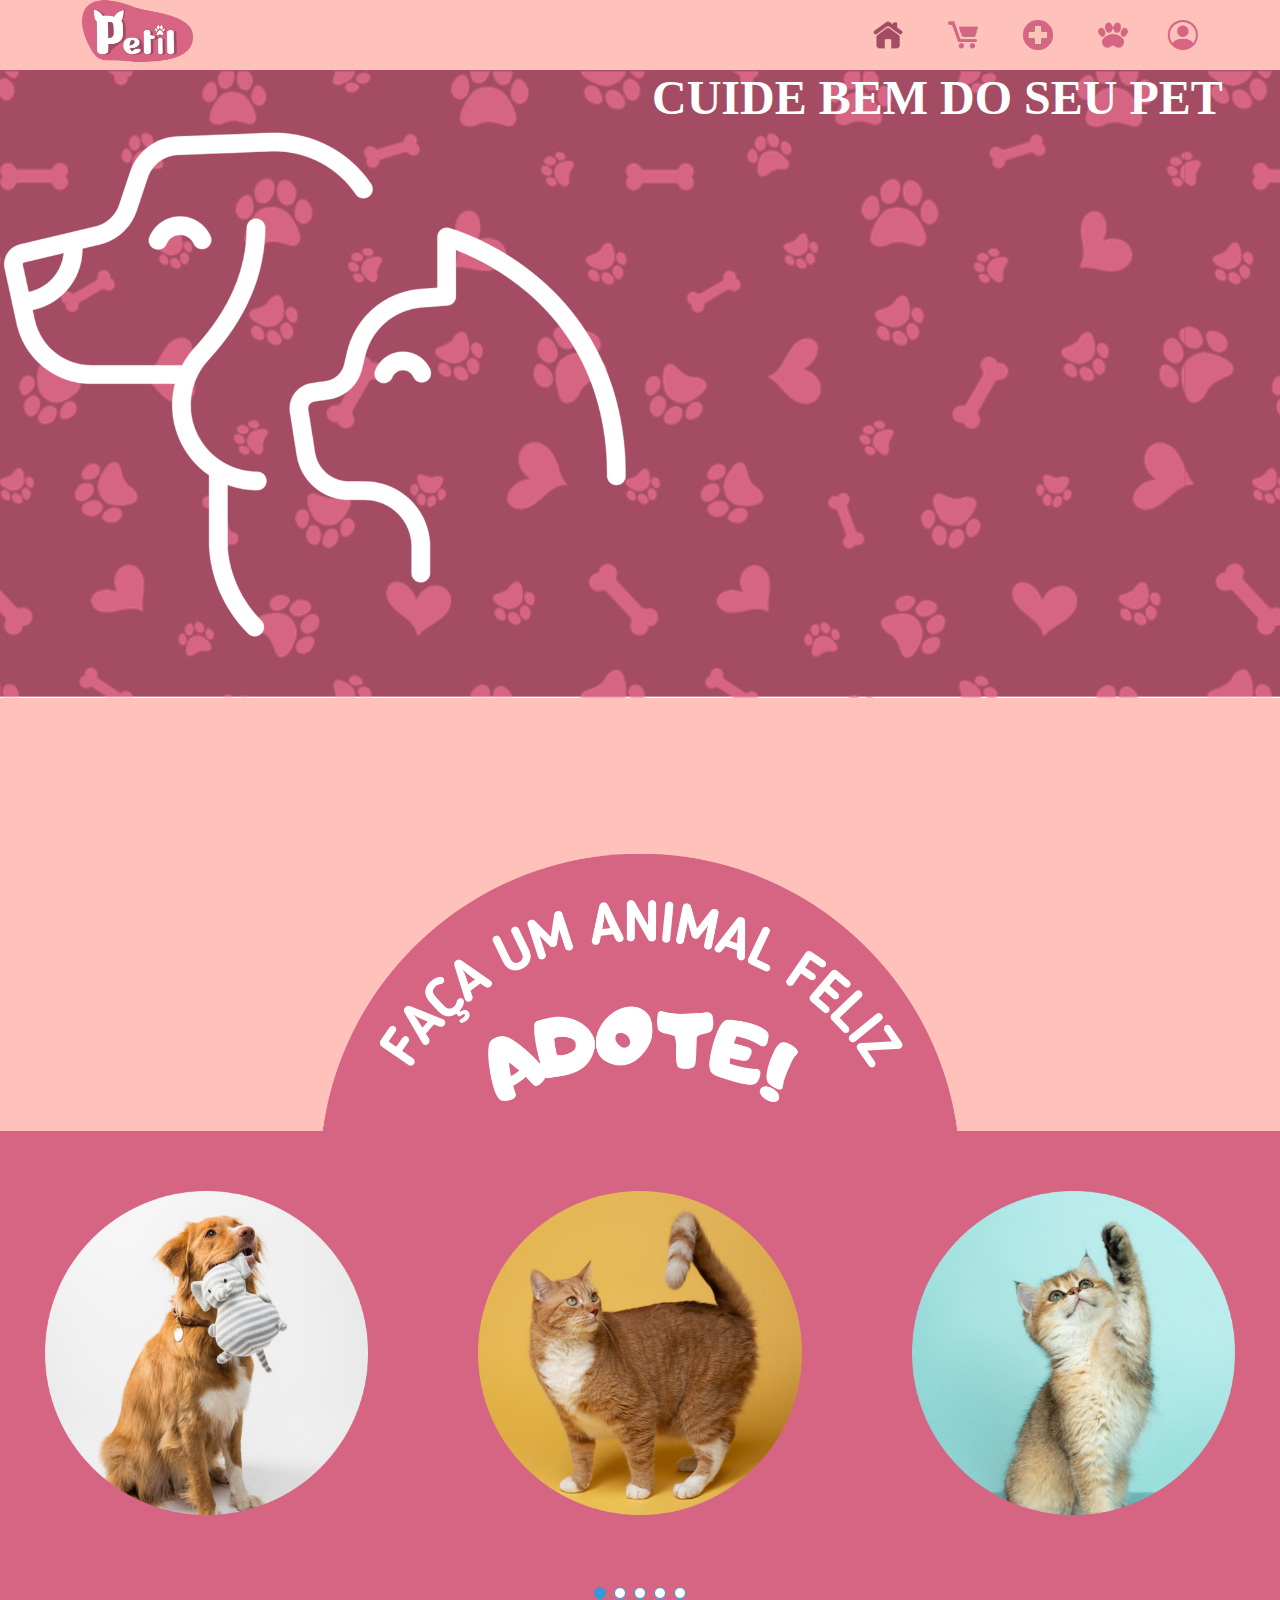
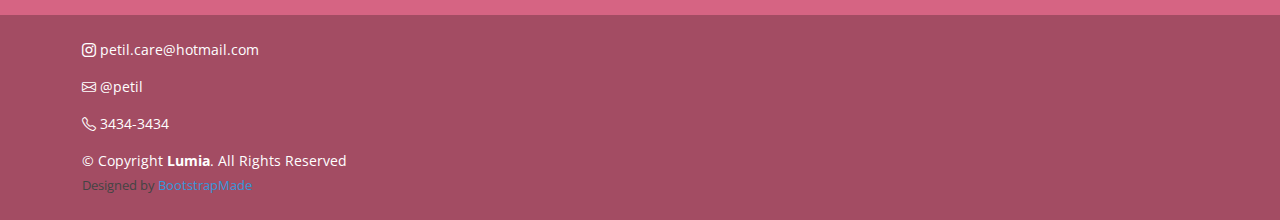
==== commit f8bb09e6: "adicionar pagina de compras" ====
--- a/Petil - Website/index.html
+++ b/Petil - Website/index.html
@@ -5,7 +5,7 @@
     <meta charset="utf-8">
     <meta content="width=device-width, initial-scale=1.0" name="viewport">
 
-    <title>Lumia Bootstrap Template - Index</title>
+    <title>Petil</title>
     <meta content="" name="description">
     <meta content="" name="keywords">
 
@@ -49,13 +49,13 @@
 
             <nav id="navbar" class="navbar order-last order-lg-0">
                 <ul>
-                    <li><a class="nav-link scrollto active" href="index.html"><i class="bi bi-house-fill" style="color: #A34C63;"></i></a></li>
-                    <li><a class="nav-link scrollto" href="#"><i class="bi bi-cart-fill"></i></a></li>
+                    <li><a class="nav-link scrollto active" href="index.html"><img src="assets/img/homeescuro.png" alt=""></a></li>
+                    <li><a class="nav-link scrollto" href="compras.html"><img src="assets/img/carrinhoclaro.png" alt=""></a></li>
                     <li>
-                        <a class="nav-link scrollto" href="#"><img src="assets/img/cruz clara.svg" alt=""></a>
+                        <a class="nav-link scrollto" href="agendamento.html"><img src="assets/img/cruzclara.png" alt=""></a>
                     </li>
                     <li>
-                        <a class="nav-link scrollto " href="#portfolio"><img src="assets/img/paw clara.svg" alt=""></a>
+                        <a class="nav-link scrollto " href="#portfolio"><img src="assets/img/petclaro.png" alt=""></a>
                     </li>
                     <li class="dropdown"><a href="#"><i class="bi bi-person-circle"></i></a>
                         <ul>
@@ -77,7 +77,7 @@
     <section id="hero" class="d-flex flex-column justify-content-center align-items-center">
         <div class="row" style="height: 100%;">
             <div class="col">
-                <img src="assets/img/cachorra.png" alt="" class="img-fluid" style="height: 600px;">
+                <img src="assets/img/cachorra.png" alt="" class="img-fluid">
             </div>
             <div class="col">
                 <h1 id="home_cuide">CUIDE BEM DO SEU PET</h1>
@@ -86,489 +86,49 @@
     </section>
     <!-- End Hero -->
 
-    <main id="main">
 
-        <!-- ======= What We Do Section ======= -->
-        <section id="what-we-do" class="what-we-do">
-            <div class="container">
+        <!-- ======= Testimonials Section ======= -->
+        <section id="testimonials" class="testimonials section-bg" style="background-color: #FFC2BB;">
+            <div class="container-fluid">
 
                 <div class="section-title">
-                    <h2>What We Do</h2>
-                    <p>Magnam dolores commodi suscipit consequatur ex aliquid</p>
+                    <img src="assets/img/meiabola.png" alt="" style="width: 50%;" class="img-fluid">
                 </div>
 
-                <div class="row">
-                    <div class="col-lg-4 col-md-6 d-flex align-items-stretch">
-                        <div class="icon-box">
-                            <div class="icon"><i class="bx bxl-dribbble"></i></div>
-                            <h4><a href="">Lorem Ipsum</a></h4>
-                            <p>Voluptatum deleniti atque corrupti quos dolores et quas molestias excepturi</p>
-                        </div>
-                    </div>
-
-                    <div class="col-lg-4 col-md-6 d-flex align-items-stretch mt-4 mt-md-0">
-                        <div class="icon-box">
-                            <div class="icon"><i class="bx bx-file"></i></div>
-                            <h4><a href="">Sed ut perspiciatis</a></h4>
-                            <p>Duis aute irure dolor in reprehenderit in voluptate velit esse cillum dolore</p>
-                        </div>
-                    </div>
-
-                    <div class="col-lg-4 col-md-6 d-flex align-items-stretch mt-4 mt-lg-0">
-                        <div class="icon-box">
-                            <div class="icon"><i class="bx bx-tachometer"></i></div>
-                            <h4><a href="">Magni Dolores</a></h4>
-                            <p>Excepteur sint occaecat cupidatat non proident, sunt in culpa qui officia</p>
-                        </div>
-                    </div>
-
-                </div>
-
-            </div>
-        </section>
-        <!-- End What We Do Section -->
-
-        <!-- ======= About Section ======= -->
-        <section id="about" class="about">
-            <div class="container">
-
-                <div class="row">
-                    <div class="col-lg-6">
-                        <img src="assets/img/about.jpg" class="img-fluid" alt="">
-                    </div>
-                    <div class="col-lg-6 pt-4 pt-lg-0">
-                        <h3>About Us</h3>
-                        <p>
-                            Lorem ipsum dolor sit amet, consectetur adipiscing elit, sed do eiusmod tempor incididunt ut labore et dolore magna aliqua.
-                        </p>
-                        <ul>
-                            <li><i class="bx bx-check-double"></i> Ullamco laboris nisi ut aliquip ex ea commodo consequat.</li>
-                            <li><i class="bx bx-check-double"></i> Duis aute irure dolor in reprehenderit in voluptate velit.</li>
-                        </ul>
-                        <div class="row icon-boxes">
-                            <div class="col-md-6">
-                                <i class="bx bx-receipt"></i>
-                                <h4>Corporis voluptates sit</h4>
-                                <p>Consequuntur sunt aut quasi enim aliquam quae harum pariatur laboris nisi ut aliquip</p>
-                            </div>
-                            <div class="col-md-6 mt-4 mt-md-0">
-                                <i class="bx bx-cube-alt"></i>
-                                <h4>Ullamco laboris nisi</h4>
-                                <p>Excepteur sint occaecat cupidatat non proident, sunt in culpa qui officia deserunt</p>
-                            </div>
-                        </div>
-                    </div>
-                </div>
-
-            </div>
-        </section>
-        <!-- End About Section -->
-
-        <!-- ======= Skills Section ======= -->
-        <section id="skills" class="skills">
-            <div class="container">
-
-                <div class="row skills-content">
-
-                    <div class="col-lg-6">
-
-                        <div class="progress">
-                            <span class="skill">HTML <i class="val">100%</i></span>
-                            <div class="progress-bar-wrap">
-                                <div class="progress-bar" role="progressbar" aria-valuenow="100" aria-valuemin="0" aria-valuemax="100"></div>
-                            </div>
-                        </div>
-
-                        <div class="progress">
-                            <span class="skill">CSS <i class="val">90%</i></span>
-                            <div class="progress-bar-wrap">
-                                <div class="progress-bar" role="progressbar" aria-valuenow="90" aria-valuemin="0" aria-valuemax="100"></div>
-                            </div>
-                        </div>
-
-                        <div class="progress">
-                            <span class="skill">JavaScript <i class="val">75%</i></span>
-                            <div class="progress-bar-wrap">
-                                <div class="progress-bar" role="progressbar" aria-valuenow="75" aria-valuemin="0" aria-valuemax="100"></div>
-                            </div>
-                        </div>
-
-                    </div>
-
-                    <div class="col-lg-6">
-
-                        <div class="progress">
-                            <span class="skill">PHP <i class="val">80%</i></span>
-                            <div class="progress-bar-wrap">
-                                <div class="progress-bar" role="progressbar" aria-valuenow="80" aria-valuemin="0" aria-valuemax="100"></div>
-                            </div>
-                        </div>
-
-                        <div class="progress">
-                            <span class="skill">WordPress/CMS <i class="val">90%</i></span>
-                            <div class="progress-bar-wrap">
-                                <div class="progress-bar" role="progressbar" aria-valuenow="90" aria-valuemin="0" aria-valuemax="100"></div>
-                            </div>
-                        </div>
-
-                        <div class="progress">
-                            <span class="skill">Photoshop <i class="val">55%</i></span>
-                            <div class="progress-bar-wrap">
-                                <div class="progress-bar" role="progressbar" aria-valuenow="55" aria-valuemin="0" aria-valuemax="100"></div>
-                            </div>
-                        </div>
-
-                    </div>
-
-                </div>
-
-            </div>
-        </section>
-        <!-- End Skills Section -->
-
-        <!-- ======= Counts Section ======= -->
-        <section id="counts" class="counts">
-            <div class="container">
-
-                <div class="row">
-
-                    <div class="col-lg-3 col-6">
-                        <div class="count-box">
-                            <i class="bi bi-emoji-smile"></i>
-                            <span data-purecounter-start="0" data-purecounter-end="232" data-purecounter-duration="1" class="purecounter"></span>
-                            <p>Happy Clients</p>
-                        </div>
-                    </div>
-
-                    <div class="col-lg-3 col-6">
-                        <div class="count-box">
-                            <i class="bi bi-journal-richtext"></i>
-                            <span data-purecounter-start="0" data-purecounter-end="521" data-purecounter-duration="1" class="purecounter"></span>
-                            <p>Projects</p>
-                        </div>
-                    </div>
-
-                    <div class="col-lg-3 col-6 mt-5 mt-lg-0">
-                        <div class="count-box">
-                            <i class="bi bi-headset"></i>
-                            <span data-purecounter-start="0" data-purecounter-end="1463" data-purecounter-duration="1" class="purecounter"></span>
-                            <p>Hours Of Support</p>
-                        </div>
-                    </div>
-
-                    <div class="col-lg-3 col-6 mt-5 mt-lg-0">
-                        <div class="count-box">
-                            <i class="bi bi-people"></i>
-                            <span data-purecounter-start="0" data-purecounter-end="15" data-purecounter-duration="1" class="purecounter"></span>
-                            <p>Hard Workers</p>
-                        </div>
-                    </div>
-
-                </div>
-
-            </div>
-        </section>
-        <!-- End Counts Section -->
-
-        <!-- ======= Services Section ======= -->
-        <section id="services" class="services section-bg">
-            <div class="container">
-
-                <div class="section-title">
-                    <h2>Services</h2>
-                    <p>Necessitatibus eius consequatur ex aliquid fuga eum quidem</p>
-                </div>
-
-                <div class="row">
-                    <div class="col-md-6">
-                        <div class="icon-box">
-                            <i class="bi bi-briefcase"></i>
-                            <h4><a href="#">Lorem Ipsum</a></h4>
-                            <p>Voluptatum deleniti atque corrupti quos dolores et quas molestias excepturi sint occaecati cupiditate non provident</p>
-                        </div>
-                    </div>
-                    <div class="col-md-6 mt-4 mt-lg-0">
-                        <div class="icon-box">
-                            <i class="bi bi-card-checklist"></i>
-                            <h4><a href="#">Dolor Sitema</a></h4>
-                            <p>Minim veniam, quis nostrud exercitation ullamco laboris nisi ut aliquip ex ea commodo consequat tarad limino ata</p>
-                        </div>
-                    </div>
-                    <div class="col-md-6 mt-4">
-                        <div class="icon-box">
-                            <i class="bi bi-bar-chart"></i>
-                            <h4><a href="#">Sed ut perspiciatis</a></h4>
-                            <p>Duis aute irure dolor in reprehenderit in voluptate velit esse cillum dolore eu fugiat nulla pariatur</p>
-                        </div>
-                    </div>
-                    <div class="col-md-6 mt-4">
-                        <div class="icon-box">
-                            <i class="bi bi-binoculars"></i>
-                            <h4><a href="#">Nemo Enim</a></h4>
-                            <p>Excepteur sint occaecat cupidatat non proident, sunt in culpa qui officia deserunt mollit anim id est laborum</p>
-                        </div>
-                    </div>
-                    <div class="col-md-6 mt-4">
-                        <div class="icon-box">
-                            <i class="bi bi-brightness-high"></i>
-                            <h4><a href="#">Magni Dolore</a></h4>
-                            <p>At vero eos et accusamus et iusto odio dignissimos ducimus qui blanditiis praesentium voluptatum deleniti atque</p>
-                        </div>
-                    </div>
-                    <div class="col-md-6 mt-4">
-                        <div class="icon-box">
-                            <i class="bi bi-calendar4-week"></i>
-                            <h4><a href="#">Eiusmod Tempor</a></h4>
-                            <p>Et harum quidem rerum facilis est et expedita distinctio. Nam libero tempore, cum soluta nobis est eligendi</p>
-                        </div>
-                    </div>
-                </div>
-
-            </div>
-        </section>
-        <!-- End Services Section -->
-
-        <!-- ======= Portfolio Section ======= -->
-        <section id="portfolio" class="portfolio">
-            <div class="container">
-
-                <div class="section-title">
-                    <h2>Portfolio</h2>
-                    <p>Sit sint consectetur velit quisquam cupiditate impedit suscipit</p>
-                </div>
-
-                <div class="row">
-                    <div class="col-lg-12">
-                        <ul id="portfolio-flters">
-                            <li data-filter="*" class="filter-active">All</li>
-                            <li data-filter=".filter-app">App</li>
-                            <li data-filter=".filter-card">Card</li>
-                            <li data-filter=".filter-web">Web</li>
-                        </ul>
-                    </div>
-                </div>
-
-                <div class="row portfolio-container">
-
-                    <div class="col-lg-4 col-md-6 portfolio-item filter-app wow fadeInUp">
-                        <div class="portfolio-wrap">
-                            <figure>
-                                <img src="assets/img/portfolio/portfolio-1.jpg" class="img-fluid" alt="">
-                                <a href="assets/img/portfolio/portfolio-1.jpg" data-gallery="portfolioGallery" class="link-preview portfolio-lightbox" title="Preview"><i class="bx bx-plus"></i></a>
-                                <a href="portfolio-details.html" class="link-details" title="More Details"><i class="bx bx-link"></i></a>
-                            </figure>
-
-                            <div class="portfolio-info">
-                                <h4><a href="portfolio-details.html">App 1</a></h4>
-                                <p>App</p>
-                            </div>
-                        </div>
-                    </div>
-
-                    <div class="col-lg-4 col-md-6 portfolio-item filter-web wow fadeInUp" data-wow-delay="0.1s">
-                        <div class="portfolio-wrap">
-                            <figure>
-                                <img src="assets/img/portfolio/portfolio-2.jpg" class="img-fluid" alt="">
-                                <a href="assets/img/portfolio/portfolio-2.jpg" class="link-preview portfolio-lightbox" data-gallery="portfolioGallery" title="Preview"><i class="bx bx-plus"></i></a>
-                                <a href="portfolio-details.html" class="link-details" title="More Details"><i class="bx bx-link"></i></a>
-                            </figure>
-
-                            <div class="portfolio-info">
-                                <h4><a href="portfolio-details.html">Web 3</a></h4>
-                                <p>Web</p>
-                            </div>
-                        </div>
-                    </div>
-
-                    <div class="col-lg-4 col-md-6 portfolio-item filter-app wow fadeInUp" data-wow-delay="0.2s">
-                        <div class="portfolio-wrap">
-                            <figure>
-                                <img src="assets/img/portfolio/portfolio-3.jpg" class="img-fluid" alt="">
-                                <a href="assets/img/portfolio/portfolio-3.jpg" class="link-preview portfolio-lightbox" data-gallery="portfolioGallery" title="Preview"><i class="bx bx-plus"></i></a>
-                                <a href="portfolio-details.html" class="link-details" title="More Details"><i class="bx bx-link"></i></a>
-                            </figure>
-
-                            <div class="portfolio-info">
-                                <h4><a href="portfolio-details.html">App 2</a></h4>
-                                <p>App</p>
-                            </div>
-                        </div>
-                    </div>
-
-                    <div class="col-lg-4 col-md-6 portfolio-item filter-card wow fadeInUp">
-                        <div class="portfolio-wrap">
-                            <figure>
-                                <img src="assets/img/portfolio/portfolio-4.jpg" class="img-fluid" alt="">
-                                <a href="assets/img/portfolio/portfolio-4.jpg" class="link-preview portfolio-lightbox" data-gallery="portfolioGallery" title="Preview"><i class="bx bx-plus"></i></a>
-                                <a href="portfolio-details.html" class="link-details" title="More Details"><i class="bx bx-link"></i></a>
-                            </figure>
-
-                            <div class="portfolio-info">
-                                <h4><a href="portfolio-details.html">Card 2</a></h4>
-                                <p>Card</p>
-                            </div>
-                        </div>
-                    </div>
-
-                    <div class="col-lg-4 col-md-6 portfolio-item filter-web wow fadeInUp" data-wow-delay="0.1s">
-                        <div class="portfolio-wrap">
-                            <figure>
-                                <img src="assets/img/portfolio/portfolio-5.jpg" class="img-fluid" alt="">
-                                <a href="assets/img/portfolio/portfolio-5.jpg" class="link-preview portfolio-lightbox" data-gallery="portfolioGallery" title="Preview"><i class="bx bx-plus"></i></a>
-                                <a href="portfolio-details.html" class="link-details" title="More Details"><i class="bx bx-link"></i></a>
-                            </figure>
-
-                            <div class="portfolio-info">
-                                <h4><a href="portfolio-details.html">Web 2</a></h4>
-                                <p>Web</p>
-                            </div>
-                        </div>
-                    </div>
-
-                    <div class="col-lg-4 col-md-6 portfolio-item filter-app wow fadeInUp" data-wow-delay="0.2s">
-                        <div class="portfolio-wrap">
-                            <figure>
-                                <img src="assets/img/portfolio/portfolio-6.jpg" class="img-fluid" alt="">
-                                <a href="assets/img/portfolio/portfolio-6.jpg" class="link-preview portfolio-lightbox" data-gallery="portfolioGallery" title="Preview"><i class="bx bx-plus"></i></a>
-                                <a href="portfolio-details.html" class="link-details" title="More Details"><i class="bx bx-link"></i></a>
-                            </figure>
-
-                            <div class="portfolio-info">
-                                <h4><a href="portfolio-details.html">App 3</a></h4>
-                                <p>App</p>
-                            </div>
-                        </div>
-                    </div>
-
-                    <div class="col-lg-4 col-md-6 portfolio-item filter-card wow fadeInUp">
-                        <div class="portfolio-wrap">
-                            <figure>
-                                <img src="assets/img/portfolio/portfolio-7.jpg" class="img-fluid" alt="">
-                                <a href="assets/img/portfolio/portfolio-7.jpg" class="link-preview portfolio-lightbox" data-gallery="portfolioGallery" title="Preview"><i class="bx bx-plus"></i></a>
-                                <a href="portfolio-details.html" class="link-details" title="More Details"><i class="bx bx-link"></i></a>
-                            </figure>
-
-                            <div class="portfolio-info">
-                                <h4><a href="portfolio-details.html">Card 1</a></h4>
-                                <p>Card</p>
-                            </div>
-                        </div>
-                    </div>
-
-                    <div class="col-lg-4 col-md-6 portfolio-item filter-card wow fadeInUp" data-wow-delay="0.1s">
-                        <div class="portfolio-wrap">
-                            <figure>
-                                <img src="assets/img/portfolio/portfolio-8.jpg" class="img-fluid" alt="">
-                                <a href="assets/img/portfolio/portfolio-8.jpg" class="link-preview portfolio-lightbox" data-gallery="portfolioGallery" title="Preview"><i class="bx bx-plus"></i></a>
-                                <a href="portfolio-details.html" class="link-details" title="More Details"><i class="bx bx-link"></i></a>
-                            </figure>
-
-                            <div class="portfolio-info">
-                                <h4><a href="portfolio-details.html">Card 3</a></h4>
-                                <p>Card</p>
-                            </div>
-                        </div>
-                    </div>
-
-                    <div class="col-lg-4 col-md-6 portfolio-item filter-web wow fadeInUp" data-wow-delay="0.2s">
-                        <div class="portfolio-wrap">
-                            <figure>
-                                <img src="assets/img/portfolio/portfolio-9.jpg" class="img-fluid" alt="">
-                                <a href="assets/img/portfolio/portfolio-9.jpg" class="link-preview portfolio-lightbox" data-gallery="portfolioGallery" title="Preview"><i class="bx bx-plus"></i></a>
-                                <a href="portfolio-details.html" class="link-details" title="More Details"><i class="bx bx-link"></i></a>
-                            </figure>
-
-                            <div class="portfolio-info">
-                                <h4><a href="portfolio-details.html">Web 1</a></h4>
-                                <p>Web</p>
-                            </div>
-                        </div>
-                    </div>
-
-                </div>
-
-            </div>
-        </section>
-        <!-- End Portfolio Section -->
-
-        <!-- ======= Testimonials Section ======= -->
-        <section id="testimonials" class="testimonials section-bg">
-            <div class="container">
-
-                <div class="section-title">
-                    <h2>Testimonials</h2>
-                    <p>Necessitatibus eius consequatur ex aliquid fuga eum quidem</p>
-                </div>
-
-                <div class="testimonials-slider swiper" data-aos="fade-up" data-aos-delay="100">
+                <div class="testimonials-slider swiper" data-aos="fade-up" data-aos-delay="100" style="background-color: #D66483;">
                     <div class="swiper-wrapper">
 
                         <div class="swiper-slide">
                             <div class="testimonial-item">
-                                <p>
-                                    <i class="bx bxs-quote-alt-left quote-icon-left"></i> Proin iaculis purus consequat sem cure digni ssim donec porttitora entum suscipit rhoncus. Accusantium quam, ultricies eget id, aliquam eget nibh et. Maecen aliquam,
-                                    risus at semper.
-                                    <i class="bx bxs-quote-alt-right quote-icon-right"></i>
-                                </p>
-                                <img src="assets/img/testimonials/testimonials-1.jpg" class="testimonial-img" alt="">
-                                <h3>Saul Goodman</h3>
-                                <h4>Ceo &amp; Founder</h4>
+                                <img src="assets/img/1.png" alt="" class="img-fluid">
                             </div>
                         </div>
                         <!-- End testimonial item -->
 
                         <div class="swiper-slide">
                             <div class="testimonial-item">
-                                <p>
-                                    <i class="bx bxs-quote-alt-left quote-icon-left"></i> Export tempor illum tamen malis malis eram quae irure esse labore quem cillum quid cillum eram malis quorum velit fore eram velit sunt aliqua noster fugiat irure
-                                    amet legam anim culpa.
-                                    <i class="bx bxs-quote-alt-right quote-icon-right"></i>
-                                </p>
-                                <img src="assets/img/testimonials/testimonials-2.jpg" class="testimonial-img" alt="">
-                                <h3>Sara Wilsson</h3>
-                                <h4>Designer</h4>
+                                <img src="assets/img/2.png" alt="" class="img-fluid">
                             </div>
                         </div>
                         <!-- End testimonial item -->
 
                         <div class="swiper-slide">
                             <div class="testimonial-item">
-                                <p>
-                                    <i class="bx bxs-quote-alt-left quote-icon-left"></i> Enim nisi quem export duis labore cillum quae magna enim sint quorum nulla quem veniam duis minim tempor labore quem eram duis noster aute amet eram fore quis sint
-                                    minim.
-                                    <i class="bx bxs-quote-alt-right quote-icon-right"></i>
-                                </p>
-                                <img src="assets/img/testimonials/testimonials-3.jpg" class="testimonial-img" alt="">
-                                <h3>Jena Karlis</h3>
-                                <h4>Store Owner</h4>
+                                <img src="assets/img/3.png" alt="" class="img-fluid">
                             </div>
                         </div>
                         <!-- End testimonial item -->
 
                         <div class="swiper-slide">
                             <div class="testimonial-item">
-                                <p>
-                                    <i class="bx bxs-quote-alt-left quote-icon-left"></i> Fugiat enim eram quae cillum dolore dolor amet nulla culpa multos export minim fugiat minim velit minim dolor enim duis veniam ipsum anim magna sunt elit fore quem
-                                    dolore labore illum veniam.
-                                    <i class="bx bxs-quote-alt-right quote-icon-right"></i>
-                                </p>
-                                <img src="assets/img/testimonials/testimonials-4.jpg" class="testimonial-img" alt="">
-                                <h3>Matt Brandon</h3>
-                                <h4>Freelancer</h4>
+                                <img src="assets/img/4.png" alt="" class="img-fluid">
                             </div>
                         </div>
                         <!-- End testimonial item -->
 
                         <div class="swiper-slide">
                             <div class="testimonial-item">
-                                <p>
-                                    <i class="bx bxs-quote-alt-left quote-icon-left"></i> Quis quorum aliqua sint quem legam fore sunt eram irure aliqua veniam tempor noster veniam enim culpa labore duis sunt culpa nulla illum cillum fugiat legam esse
-                                    veniam culpa fore nisi cillum quid.
-                                    <i class="bx bxs-quote-alt-right quote-icon-right"></i>
-                                </p>
-                                <img src="assets/img/testimonials/testimonials-5.jpg" class="testimonial-img" alt="">
-                                <h3>John Larson</h3>
-                                <h4>Entrepreneur</h4>
+                                <img src="assets/img/5.png" alt="" class="img-fluid">
                             </div>
                         </div>
                         <!-- End testimonial item -->
@@ -581,200 +141,14 @@
         </section>
         <!-- End Testimonials Section -->
 
-        <!-- ======= Team Section ======= -->
-        <section id="team" class="team">
-            <div class="container">
-
-                <div class="section-title">
-                    <h2>Team</h2>
-                    <p>Sit sint consectetur velit quos quisquam cupiditate nemo qui</p>
-                </div>
-
-                <div class="row">
-                    <div class="col-lg-4 col-md-6 d-flex align-items-stretch">
-                        <div class="member">
-                            <img src="assets/img/team/team-1.jpg" alt="">
-                            <h4>Walter White</h4>
-                            <span>Chief Executive Officer</span>
-                            <p>
-                                Magni qui quod omnis unde et eos fuga et exercitationem. Odio veritatis perspiciatis quaerat qui aut aut aut
-                            </p>
-                            <div class="social">
-                                <a href=""><i class="bi bi-twitter"></i></a>
-                                <a href=""><i class="bi bi-facebook"></i></a>
-                                <a href=""><i class="bi bi-instagram"></i></a>
-                                <a href=""><i class="bi bi-linkedin"></i></a>
-                            </div>
-                        </div>
-                    </div>
-
-                    <div class="col-lg-4 col-md-6 d-flex align-items-stretch">
-                        <div class="member">
-                            <img src="assets/img/team/team-2.jpg" alt="">
-                            <h4>Sarah Jhinson</h4>
-                            <span>Product Manager</span>
-                            <p>
-                                Repellat fugiat adipisci nemo illum nesciunt voluptas repellendus. In architecto rerum rerum temporibus
-                            </p>
-                            <div class="social">
-                                <a href=""><i class="bi bi-twitter"></i></a>
-                                <a href=""><i class="bi bi-facebook"></i></a>
-                                <a href=""><i class="bi bi-instagram"></i></a>
-                                <a href=""><i class="bi bi-linkedin"></i></a>
-                            </div>
-                        </div>
-                    </div>
-
-                    <div class="col-lg-4 col-md-6 d-flex align-items-stretch">
-                        <div class="member">
-                            <img src="assets/img/team/team-3.jpg" alt="">
-                            <h4>William Anderson</h4>
-                            <span>CTO</span>
-                            <p>
-                                Voluptas necessitatibus occaecati quia. Earum totam consequuntur qui porro et laborum toro des clara
-                            </p>
-                            <div class="social">
-                                <a href=""><i class="bi bi-twitter"></i></a>
-                                <a href=""><i class="bi bi-facebook"></i></a>
-                                <a href=""><i class="bi bi-instagram"></i></a>
-                                <a href=""><i class="bi bi-linkedin"></i></a>
-                            </div>
-                        </div>
-                    </div>
-
-                </div>
-
-            </div>
-        </section>
-        <!-- End Team Section -->
-
-        <!-- ======= Contact Section ======= -->
-        <section id="contact" class="contact section-bg">
-            <div class="container">
-
-                <div class="section-title">
-                    <h2>Contact</h2>
-                    <p>Magnam dolores commodi suscipit eius consequatur ex aliquid fuga</p>
-                </div>
-
-                <div class="row mt-5 justify-content-center">
-
-                    <div class="col-lg-10">
-
-                        <div class="info-wrap">
-                            <div class="row">
-                                <div class="col-lg-4 info">
-                                    <i class="bi bi-geo-alt"></i>
-                                    <h4>Location:</h4>
-                                    <p>A108 Adam Street<br>New York, NY 535022</p>
-                                </div>
-
-                                <div class="col-lg-4 info mt-4 mt-lg-0">
-                                    <i class="bi bi-envelope"></i>
-                                    <h4>Email:</h4>
-                                    <p>info@example.com<br>contact@example.com</p>
-                                </div>
-
-                                <div class="col-lg-4 info mt-4 mt-lg-0">
-                                    <i class="bi bi-phone"></i>
-                                    <h4>Call:</h4>
-                                    <p>+1 5589 55488 51<br>+1 5589 22475 14</p>
-                                </div>
-                            </div>
-                        </div>
-
-                    </div>
-
-                </div>
-
-                <div class="row mt-5 justify-content-center">
-                    <div class="col-lg-10">
-                        <form action="forms/contact.php" method="post" role="form" class="php-email-form">
-                            <div class="row">
-                                <div class="col-md-6 form-group">
-                                    <input type="text" name="name" class="form-control" id="name" placeholder="Your Name" required>
-                                </div>
-                                <div class="col-md-6 form-group mt-3 mt-md-0">
-                                    <input type="email" class="form-control" name="email" id="email" placeholder="Your Email" required>
-                                </div>
-                            </div>
-                            <div class="form-group mt-3">
-                                <input type="text" class="form-control" name="subject" id="subject" placeholder="Subject" required>
-                            </div>
-                            <div class="form-group mt-3">
-                                <textarea class="form-control" name="message" rows="5" placeholder="Message" required></textarea>
-                            </div>
-                            <div class="my-3">
-                                <div class="loading">Loading</div>
-                                <div class="error-message"></div>
-                                <div class="sent-message">Your message has been sent. Thank you!</div>
-                            </div>
-                            <div class="text-center"><button type="submit">Send Message</button></div>
-                        </form>
-                    </div>
-
-                </div>
-
-            </div>
-        </section>
-        <!-- End Contact Section -->
-
-    </main>
-    <!-- End #main -->
-
     <!-- ======= Footer ======= -->
     <footer id="footer">
-
-        <div class="footer-top">
-            <div class="container">
-                <div class="row">
-
-                    <div class="col-lg-3 col-md-6 footer-contact">
-                        <h3>Lumia</h3>
-                        <p>
-                            A108 Adam Street <br> New York, NY 535022<br> United States <br><br>
-                            <strong>Phone:</strong> +1 5589 55488 55<br>
-                            <strong>Email:</strong> info@example.com<br>
-                        </p>
-                    </div>
-
-                    <div class="col-lg-2 col-md-6 footer-links">
-                        <h4>Useful Links</h4>
-                        <ul>
-                            <li><i class="bx bx-chevron-right"></i> <a href="#">Home</a></li>
-                            <li><i class="bx bx-chevron-right"></i> <a href="#">About us</a></li>
-                            <li><i class="bx bx-chevron-right"></i> <a href="#">Services</a></li>
-                            <li><i class="bx bx-chevron-right"></i> <a href="#">Terms of service</a></li>
-                            <li><i class="bx bx-chevron-right"></i> <a href="#">Privacy policy</a></li>
-                        </ul>
-                    </div>
-
-                    <div class="col-lg-3 col-md-6 footer-links">
-                        <h4>Our Services</h4>
-                        <ul>
-                            <li><i class="bx bx-chevron-right"></i> <a href="#">Web Design</a></li>
-                            <li><i class="bx bx-chevron-right"></i> <a href="#">Web Development</a></li>
-                            <li><i class="bx bx-chevron-right"></i> <a href="#">Product Management</a></li>
-                            <li><i class="bx bx-chevron-right"></i> <a href="#">Marketing</a></li>
-                            <li><i class="bx bx-chevron-right"></i> <a href="#">Graphic Design</a></li>
-                        </ul>
-                    </div>
-
-                    <div class="col-lg-4 col-md-6 footer-newsletter">
-                        <h4>Join Our Newsletter</h4>
-                        <p>Tamen quem nulla quae legam multos aute sint culpa legam noster magna</p>
-                        <form action="" method="post">
-                            <input type="email" name="email"><input type="submit" value="Subscribe">
-                        </form>
-                    </div>
-
-                </div>
-            </div>
-        </div>
-
         <div class="container d-md-flex py-4">
 
             <div class="me-md-auto text-center text-md-start">
+                <p><i class="bbi bi-instagram"></i>     petil.care@hotmail.com</p>
+                <p><i class="bi bi-envelope"></i>     @petil</p>
+                <p><i class="bi bi-telephone"></i>     3434-3434</p>
                 <div class="copyright">
                     &copy; Copyright <strong><span>Lumia</span></strong>. All Rights Reserved
                 </div>
@@ -785,13 +159,6 @@
                     <!-- Purchase the pro version with working PHP/AJAX contact form: https://bootstrapmade.com/lumia-bootstrap-business-template/ -->
                     Designed by <a href="https://bootstrapmade.com/">BootstrapMade</a>
                 </div>
-            </div>
-            <div class="social-links text-center text-md-right pt-3 pt-md-0">
-                <a href="#" class="twitter"><i class="bx bxl-twitter"></i></a>
-                <a href="#" class="facebook"><i class="bx bxl-facebook"></i></a>
-                <a href="#" class="instagram"><i class="bx bxl-instagram"></i></a>
-                <a href="#" class="google-plus"><i class="bx bxl-skype"></i></a>
-                <a href="#" class="linkedin"><i class="bx bxl-linkedin"></i></a>
             </div>
         </div>
     </footer>
--- a/Petil - Website/assets/css/style.css
+++ b/Petil - Website/assets/css/style.css
@@ -16,6 +16,15 @@
 @font-face {
   font-family: 'Blogger';
   src: url(../Blogger/Blogger_Sans.otf);
+}
+
+.pets{
+
+}
+
+.container-fluid{
+  padding-right: 0px;
+  padding-left: 0px;
 }
 
 #box{
@@ -200,8 +209,8 @@
 
 .navbar a img,
 .navbar a:focus img{
-  width: 30px;
-  height: 30px;
+  width: 40px;
+  height: 40px;
   line-height: 0;
   margin-left: 5px;
 }
@@ -466,7 +475,7 @@
 # Sections General
 --------------------------------------------------------------*/
 section {
-  padding: 60px 0;
+  padding: 60px 0 0 0;
 }
 
 .section-bg {
@@ -475,7 +484,6 @@
 
 .section-title {
   text-align: center;
-  padding-bottom: 30px;
 }
 
 .section-title h2 {
@@ -753,6 +761,8 @@
 --------------------------------------------------------------*/
 .portfolio {
   padding: 60px 0;
+  background-color: #D66483;
+  color:white;
 }
 
 .portfolio #portfolio-flters {
@@ -803,7 +813,9 @@
 }
 
 .portfolio .portfolio-item figure {
-  background: #000;
+  display: flex;
+  justify-content: center; /* Centralizar horizontalmente */
+  background: white;
   overflow: hidden;
   height: 240px;
   position: relative;
@@ -974,6 +986,7 @@
 .testimonials .testimonials-carousel,
 .testimonials .testimonials-slider {
   overflow: hidden;
+  
 }
 
 .testimonials .testimonial-item {
@@ -982,8 +995,6 @@
   margin: 30px 15px;
   text-align: center;
   min-height: 350px;
-  box-shadow: 0px 2px 12px rgba(0, 0, 0, 0.08);
-  background: #fff;
 }
 
 .testimonials .testimonial-item .testimonial-img {
@@ -1293,9 +1304,9 @@
 # Footer
 --------------------------------------------------------------*/
 #footer {
-  color: #444444;
+  color: white;
   font-size: 14px;
-  background: #f7fbfe;
+  background: #A34C63;
 }
 
 #footer .footer-top {
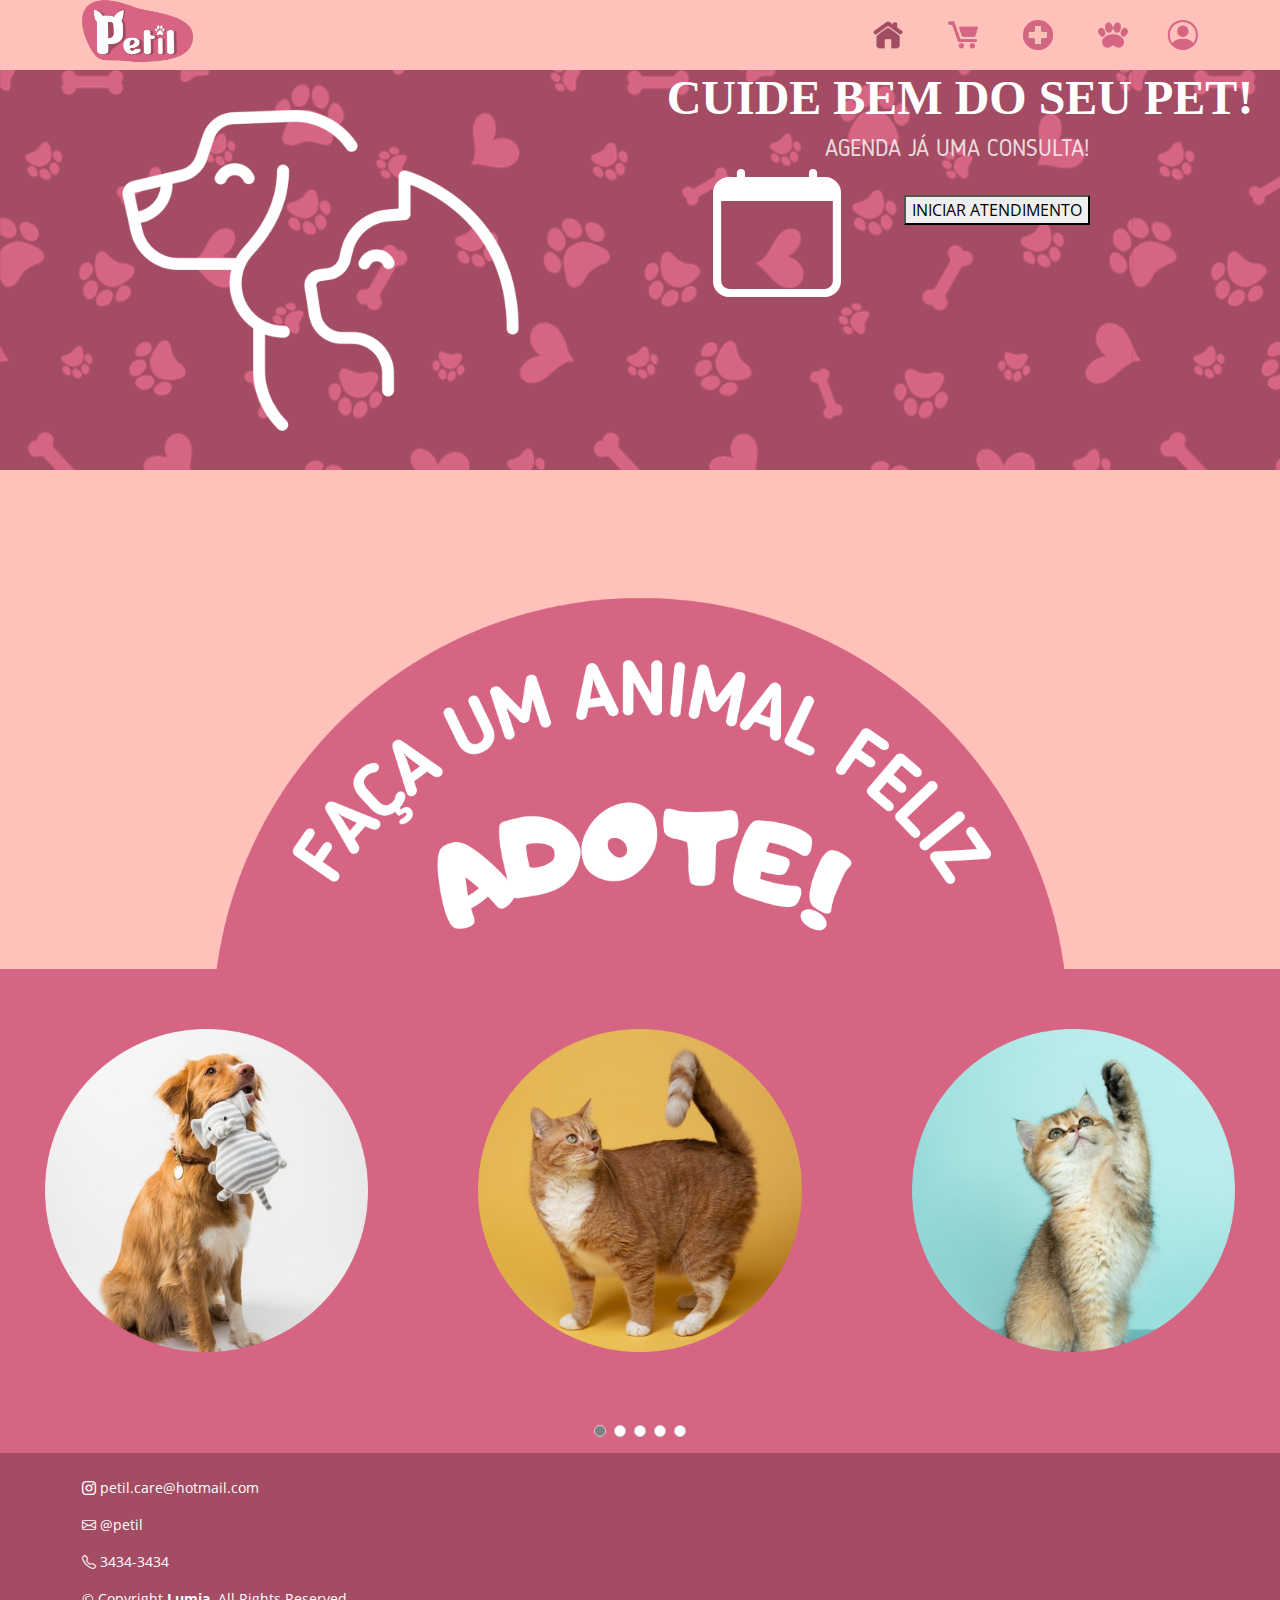
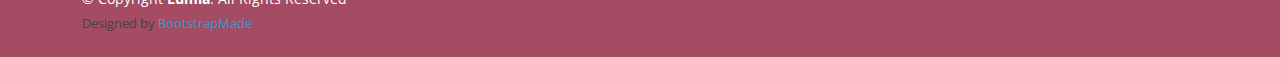
==== commit 801e607d: "Alterações e adicionar pagina de pets" ====
--- a/Petil - Website/index.html
+++ b/Petil - Website/index.html
@@ -55,14 +55,9 @@
                         <a class="nav-link scrollto" href="agendamento.html"><img src="assets/img/cruzclara.png" alt=""></a>
                     </li>
                     <li>
-                        <a class="nav-link scrollto " href="#portfolio"><img src="assets/img/petclaro.png" alt=""></a>
+                        <a class="nav-link scrollto " href="pets.html"><img src="assets/img/petclaro.png" alt=""></a>
                     </li>
-                    <li class="dropdown"><a href="#"><i class="bi bi-person-circle"></i></a>
-                        <ul>
-                            <li><a href="#">Login</a></li>
-                            <li><a href="#">Cadastrar Pet</a></li>
-                            <li><a href="#">Configurações</a></li>
-                        </ul>
+                    <li><a data-bs-toggle="modal" data-bs-target="#exampleModal" style="cursor: pointer;"><i class="bi bi-person-circle"></i></a>
                     </li>
                 </ul>
                 <i class="bi bi-list mobile-nav-toggle"></i>
@@ -75,15 +70,59 @@
 
     <!-- ======= Hero Section ======= -->
     <section id="hero" class="d-flex flex-column justify-content-center align-items-center">
-        <div class="row" style="height: 100%;">
-            <div class="col">
-                <img src="assets/img/cachorra.png" alt="" class="img-fluid">
-            </div>
-            <div class="col">
-                <h1 id="home_cuide">CUIDE BEM DO SEU PET</h1>
+        <div class="row" style="width: 100%;">
+            <div class="col-md-6" style="display: flex;
+            justify-content: center;
+            align-items: center; text-align: center;">
+                <img src="assets/img/cachorra.png" alt="" style="height: 400px; ">
+            </div>
+            <div class="col-md-6 d-flex flex-column justify-content-center">
+                <div class="d-flex flex-column align-items-center h-100">
+                    <h1 class="home_cuide le">CUIDE BEM DO SEU PET!</h1>  
+                    <div class="row">
+                        <div class="col-2 d-flex align-items-center justify-content-center">
+                            <i class="bi bi-calendar custom-icon" style="top: 0px;"></i>
+                        </div>
+                        <div class="col-10 text-center">
+                            <h2 style="font-family: Blogger; text-align:left">AGENDA JÁ UMA CONSULTA!</h2>
+                            <a href="agendamento.html"style="text-align:left"><button>INICIAR ATENDIMENTO</button></a>
+                        </div>
+                    </div>
+                </div>
             </div>
         </div>
     </section>
+    
+  
+  <!-- Modal -->
+  <div class="modal fade" id="exampleModal" tabindex="-1" aria-labelledby="exampleModalLabel" aria-hidden="true">
+    <div class="modal-dialog">
+      <div class="modal-content" style="border-radius: 50px;">
+        <div class="modal-body">
+            <div class="row">
+                <div class="col text-center">
+                    <h1 style="font-family: Blogger; color: #D66483;">Login</h1>
+                    <input class="custom-input" type="text" placeholder="E-mail:">
+                    <input class="custom-input" type="password" placeholder="Senha:">
+                    <button class="custom-button" type="button" class="btn btn-secondary" data-bs-dismiss="modal">Login</button>
+                </div>
+                <div class="col text-center">
+                    <h1 style="font-family: Blogger; color: #D66483;">Cadastro</h1>
+                    <input class="custom-input" type="text" placeholder="E-mail:">
+                    <input class="custom-input" type="text" placeholder="Confirme seu e-mail:">
+                    <input class="custom-input" type="password" placeholder="Senha:">
+                    <input class="custom-input" type="password" placeholder="Confirme sua senha:">
+                    <button class="custom-button" type="button" class="btn btn-secondary" data-bs-dismiss="modal">Cadastrar</button>
+                </div>
+            </div>
+        
+        </div>
+      </div>
+    </div>
+  </div>
+    
+    
+    
     <!-- End Hero -->
 
 
@@ -91,44 +130,50 @@
         <section id="testimonials" class="testimonials section-bg" style="background-color: #FFC2BB;">
             <div class="container-fluid">
 
-                <div class="section-title">
-                    <img src="assets/img/meiabola.png" alt="" style="width: 50%;" class="img-fluid">
-                </div>
+                <div class="container">
+                    <div class="row">
+                        <div class="col-12 text-center" style="padding: 0;">
+                            <img src="assets/img/meiabola.png" alt="" style="width: 75%;" class="img-fluid">
+                        </div>
+                    </div>
+                </div>
+                
 
                 <div class="testimonials-slider swiper" data-aos="fade-up" data-aos-delay="100" style="background-color: #D66483;">
                     <div class="swiper-wrapper">
 
                         <div class="swiper-slide">
                             <div class="testimonial-item">
-                                <img src="assets/img/1.png" alt="" class="img-fluid">
-                            </div>
-                        </div>
-                        <!-- End testimonial item -->
-
-                        <div class="swiper-slide">
-                            <div class="testimonial-item">
-                                <img src="assets/img/2.png" alt="" class="img-fluid">
-                            </div>
-                        </div>
-                        <!-- End testimonial item -->
-
-                        <div class="swiper-slide">
-                            <div class="testimonial-item">
-                                <img src="assets/img/3.png" alt="" class="img-fluid">
-                            </div>
-                        </div>
-                        <!-- End testimonial item -->
-
-                        <div class="swiper-slide">
-                            <div class="testimonial-item">
-                                <img src="assets/img/4.png" alt="" class="img-fluid">
-                            </div>
-                        </div>
-                        <!-- End testimonial item -->
-
-                        <div class="swiper-slide">
-                            <div class="testimonial-item">
-                                <img src="assets/img/5.png" alt="" class="img-fluid">
+                                <a href="#" style="cursor: pointer;"><img src="assets/img/1.png" alt="" class="img-fluid"></a>
+                                
+                            </div>
+                        </div>
+                        <!-- End testimonial item -->
+
+                        <div class="swiper-slide">
+                            <div class="testimonial-item">
+                                <a href="#" style="cursor: pointer;"><img src="assets/img/2.png" alt="" class="img-fluid"></a>
+                            </div>
+                        </div>
+                        <!-- End testimonial item -->
+
+                        <div class="swiper-slide">
+                            <div class="testimonial-item">
+                                <a href="#" style="cursor: pointer;"><img src="assets/img/3.png" alt="" class="img-fluid"></a>
+                            </div>
+                        </div>
+                        <!-- End testimonial item -->
+
+                        <div class="swiper-slide">
+                            <div class="testimonial-item">
+                                <a href="#" style="cursor: pointer;"><img src="assets/img/4.png" alt="" class="img-fluid"></a>
+                            </div>
+                        </div>
+                        <!-- End testimonial item -->
+
+                        <div class="swiper-slide">
+                            <div class="testimonial-item">
+                                <a href="#" style="cursor: pointer;"><img src="assets/img/5.png" alt="" class="img-fluid"></a>
                             </div>
                         </div>
                         <!-- End testimonial item -->
--- a/Petil - Website/assets/css/style.css
+++ b/Petil - Website/assets/css/style.css
@@ -17,9 +17,47 @@
   font-family: 'Blogger';
   src: url(../Blogger/Blogger_Sans.otf);
 }
-
-.pets{
-
+#blocos{
+  border-radius: 50px;
+  background-color: #EF9CA4;
+}
+
+#blocos a img{
+  padding: 30px;
+}
+
+.nomes{
+  font-family: "Blogger";
+  font-size: 40px;
+  color: #fff;
+}
+
+.custom-icon {
+  font-size: 10vw; /* Utilizando a unidade vw (viewport width) para dimensionamento responsivo */
+  color: white;
+}
+
+.input-pink{
+  border-color: #D66483;
+  border-width: 2px;
+  background-color: white;
+}
+
+.custom-input{
+  border-radius: 20px;
+  border: 1px solid #A34C63;
+  margin-bottom: 15px;
+  width: 100%;
+  height: 40px;
+}
+
+.custom-button{
+  background-color: #D66483;
+  border: none;
+  color: white;
+  width: 100%;
+  border-radius: 20px;
+  height: 40px;
 }
 
 .container-fluid{
@@ -80,7 +118,7 @@
   right: 15px;
   bottom: 15px;
   z-index: 996;
-  background: #3498db;
+  background: #FFC2BB;
   width: 40px;
   height: 40px;
   border-radius: 4px;
@@ -214,6 +252,7 @@
   line-height: 0;
   margin-left: 5px;
 }
+
 
 .navbar a:hover,
 .navbar .active,
@@ -399,8 +438,9 @@
 /*--------------------------------------------------------------
 # Hero Section
 --------------------------------------------------------------*/
-#home_cuide{
+.home_cuide{
   font-family: Adigiana Toybox;
+  
 }
 
 #hero {
@@ -453,9 +493,6 @@
 }
 
 @media (max-width: 992px) {
-  #hero {
-    height: calc(100vh - 70px);
-  }
 }
 
 @media (max-width: 768px) {
@@ -474,9 +511,6 @@
 /*--------------------------------------------------------------
 # Sections General
 --------------------------------------------------------------*/
-section {
-  padding: 60px 0 0 0;
-}
 
 .section-bg {
   background-color: #f7fbfe;
@@ -489,35 +523,15 @@
 .section-title h2 {
   font-size: 32px;
   font-weight: 600;
+  position: relative;
+}
+
+
+
+.section-title p {
+  font-size: 25px;
   margin-bottom: 20px;
-  padding-bottom: 20px;
-  position: relative;
-}
-
-.section-title h2::before {
-  content: "";
-  position: absolute;
-  display: block;
-  width: 120px;
-  height: 1px;
-  background: #ddd;
-  bottom: 1px;
-  left: calc(50% - 60px);
-}
-
-.section-title h2::after {
-  content: "";
-  position: absolute;
-  display: block;
-  width: 40px;
-  height: 3px;
-  background: #3498db;
-  bottom: 0;
-  left: calc(50% - 20px);
-}
-
-.section-title p {
-  margin-bottom: 0;
+  font-family: "Blogger";
 }
 
 /*--------------------------------------------------------------
@@ -777,19 +791,20 @@
   margin: 0 15px 15px 0;
   display: inline-block;
   padding: 10px 20px;
-  font-size: 12px;
+  font-size: 16px;
   line-height: 20px;
-  color: #444444;
-  border-radius: 4px;
+  color: #D66483;
+  border-radius: 20px;
   text-transform: uppercase;
   background: #fff;
   margin-bottom: 5px;
   transition: all 0.3s ease-in-out;
+  font-family: "Blogger";
 }
 
 .portfolio #portfolio-flters li:hover,
 .portfolio #portfolio-flters li.filter-active {
-  background: #3498db;
+  background: #A34C63;
   color: #fff;
 }
 
@@ -854,7 +869,7 @@
 
 .portfolio .portfolio-item figure .link-preview:hover,
 .portfolio .portfolio-item figure .link-details:hover {
-  background: #3498db;
+  background: #A34C63;
 }
 
 .portfolio .portfolio-item figure .link-preview:hover i,
@@ -1051,11 +1066,11 @@
   height: 12px;
   background-color: #fff;
   opacity: 1;
-  border: 1px solid #3498db;
+  border: 1px solid lightgray;
 }
 
 .testimonials .swiper-pagination .swiper-pagination-bullet-active {
-  background-color: #3498db;
+  background-color: gray;
 }
 
 /*--------------------------------------------------------------
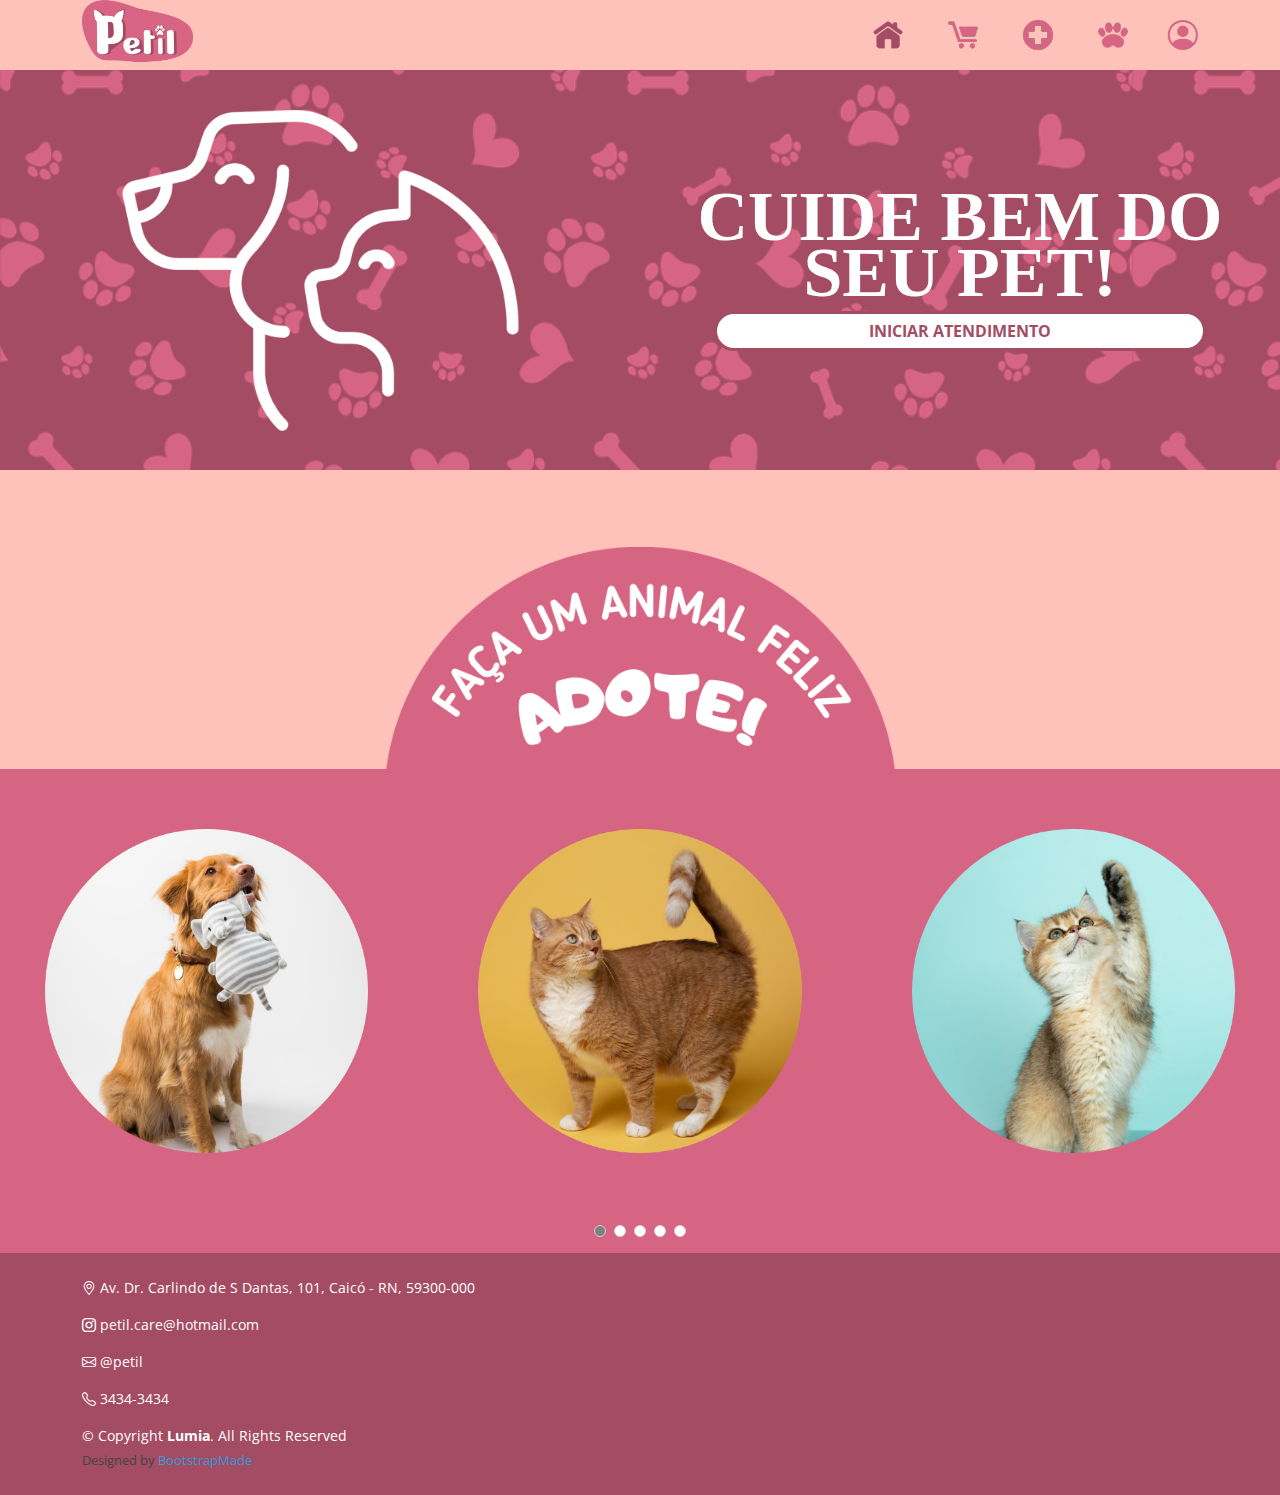
==== commit dab3974e: "Adicionar paginas de pets" ====
--- a/Petil - Website/index.html
+++ b/Petil - Website/index.html
@@ -42,7 +42,7 @@
         <div class="container d-flex align-items-center">
 
             <div class="logo me-auto">
-                <h1><img src="assets/img/Petil Logo.png" alt=""></h1>
+                <a href="index.html"><h1><img src="assets/img/Petil Logo.png" alt=""></h1></a>
                 <!-- Uncomment below if you prefer to use an image logo -->
                 <!-- <a href="index.html"><img src="assets/img/logo.png" alt="" class="img-fluid"></a>-->
             </div>
@@ -55,7 +55,7 @@
                         <a class="nav-link scrollto" href="agendamento.html"><img src="assets/img/cruzclara.png" alt=""></a>
                     </li>
                     <li>
-                        <a class="nav-link scrollto " href="pets.html"><img src="assets/img/petclaro.png" alt=""></a>
+                        <a class="nav-link scrollto" href="pets.html"><img src="assets/img/petclaro.png" alt=""></a>
                     </li>
                     <li><a data-bs-toggle="modal" data-bs-target="#exampleModal" style="cursor: pointer;"><i class="bi bi-person-circle"></i></a>
                     </li>
@@ -76,19 +76,15 @@
             align-items: center; text-align: center;">
                 <img src="assets/img/cachorra.png" alt="" style="height: 400px; ">
             </div>
-            <div class="col-md-6 d-flex flex-column justify-content-center">
-                <div class="d-flex flex-column align-items-center h-100">
-                    <h1 class="home_cuide le">CUIDE BEM DO SEU PET!</h1>  
-                    <div class="row">
-                        <div class="col-2 d-flex align-items-center justify-content-center">
-                            <i class="bi bi-calendar custom-icon" style="top: 0px;"></i>
-                        </div>
-                        <div class="col-10 text-center">
-                            <h2 style="font-family: Blogger; text-align:left">AGENDA JÁ UMA CONSULTA!</h2>
-                            <a href="agendamento.html"style="text-align:left"><button>INICIAR ATENDIMENTO</button></a>
-                        </div>
-                    </div>
-                </div>
+            <div class="col-md-6 d-flex flex-column justify-content-center" style="text-align: center;
+            display: flex;
+            justify-content: center;
+            align-items: center;">
+                <div class="d-flex flex-column align-items-center justify-content-center h-100">
+                    <h1 class="home_cuide le" style="font-size: 70px;" id="cuides">CUIDE BEM DO SEU PET!</h1> 
+                    <a href="agendamento.html" style="width: 100%;"><button id="iniciar">INICIAR ATENDIMENTO</button></a>
+                </div>
+                
             </div>
         </div>
     </section>
@@ -133,7 +129,7 @@
                 <div class="container">
                     <div class="row">
                         <div class="col-12 text-center" style="padding: 0;">
-                            <img src="assets/img/meiabola.png" alt="" style="width: 75%;" class="img-fluid">
+                            <img src="assets/img/meiabola.png" alt="" class="img-fluid bola">
                         </div>
                     </div>
                 </div>
@@ -144,7 +140,7 @@
 
                         <div class="swiper-slide">
                             <div class="testimonial-item">
-                                <a href="#" style="cursor: pointer;"><img src="assets/img/1.png" alt="" class="img-fluid"></a>
+                                <a href="https://api.whatsapp.com/send?phone=5584998158858" style="cursor: pointer;"><img src="assets/img/1.png" alt="" class="img-fluid"></a>
                                 
                             </div>
                         </div>
@@ -152,28 +148,28 @@
 
                         <div class="swiper-slide">
                             <div class="testimonial-item">
-                                <a href="#" style="cursor: pointer;"><img src="assets/img/2.png" alt="" class="img-fluid"></a>
-                            </div>
-                        </div>
-                        <!-- End testimonial item -->
-
-                        <div class="swiper-slide">
-                            <div class="testimonial-item">
-                                <a href="#" style="cursor: pointer;"><img src="assets/img/3.png" alt="" class="img-fluid"></a>
-                            </div>
-                        </div>
-                        <!-- End testimonial item -->
-
-                        <div class="swiper-slide">
-                            <div class="testimonial-item">
-                                <a href="#" style="cursor: pointer;"><img src="assets/img/4.png" alt="" class="img-fluid"></a>
-                            </div>
-                        </div>
-                        <!-- End testimonial item -->
-
-                        <div class="swiper-slide">
-                            <div class="testimonial-item">
-                                <a href="#" style="cursor: pointer;"><img src="assets/img/5.png" alt="" class="img-fluid"></a>
+                                <a href="https://api.whatsapp.com/send?phone=5584998158858" style="cursor: pointer;"><img src="assets/img/2.png" alt="" class="img-fluid"></a>
+                            </div>
+                        </div>
+                        <!-- End testimonial item -->
+
+                        <div class="swiper-slide">
+                            <div class="testimonial-item">
+                                <a href="https://api.whatsapp.com/send?phone=5584998158858" style="cursor: pointer;"><img src="assets/img/3.png" alt="" class="img-fluid"></a>
+                            </div>
+                        </div>
+                        <!-- End testimonial item -->
+
+                        <div class="swiper-slide">
+                            <div class="testimonial-item">
+                                <a href="https://api.whatsapp.com/send?phone=5584998158858" style="cursor: pointer;"><img src="assets/img/4.png" alt="" class="img-fluid"></a>
+                            </div>
+                        </div>
+                        <!-- End testimonial item -->
+
+                        <div class="swiper-slide">
+                            <div class="testimonial-item">
+                                <a href="https://api.whatsapp.com/send?phone=5584998158858" style="cursor: pointer;"><img src="assets/img/5.png" alt="" class="img-fluid"></a>
                             </div>
                         </div>
                         <!-- End testimonial item -->
@@ -191,7 +187,8 @@
         <div class="container d-md-flex py-4">
 
             <div class="me-md-auto text-center text-md-start">
-                <p><i class="bbi bi-instagram"></i>     petil.care@hotmail.com</p>
+                <p><i class="bi bi-geo-alt"></i>     Av. Dr. Carlindo de S Dantas, 101, Caicó - RN, 59300-000</p>
+                <p><a href="https://www.instagram.com/"><i class="bbi bi-instagram" style="color: #fff;"></a></i>     petil.care@hotmail.com</p>
                 <p><i class="bi bi-envelope"></i>     @petil</p>
                 <p><i class="bi bi-telephone"></i>     3434-3434</p>
                 <div class="copyright">
--- a/Petil - Website/assets/css/style.css
+++ b/Petil - Website/assets/css/style.css
@@ -17,9 +17,30 @@
   font-family: 'Blogger';
   src: url(../Blogger/Blogger_Sans.otf);
 }
+#iniciar{
+  width: 80%;
+  text-align: center;
+  background-color: #fff;
+  color: #A34C63;
+  height: 40px;
+  border: 3px solid #A34C63;
+  border-radius: 50px;
+  font-weight: bolder;
+}
+
 #blocos{
   border-radius: 50px;
   background-color: #EF9CA4;
+}
+
+.dados{
+  font-family: "Blogger";
+  font-size: 20px;
+  color: gray;
+}
+
+.cafe{
+  margin: 0 25px 0 25px;
 }
 
 #blocos a img{
@@ -79,8 +100,8 @@
   width: 100%;
 }
 
-#cadastrar{
-
+.bola{
+  width: 45%;
 }
 
 
@@ -172,6 +193,7 @@
   max-height: 80px;
 }
 
+
 /*--------------------------------------------------------------
 # Header Social Links
 --------------------------------------------------------------*/
@@ -198,6 +220,15 @@
 @media (max-width: 768px) {
   .header-social-links {
     margin: 0 15px 0 0;
+  }
+  #cuides{
+    font-size: 20px;
+  }
+}
+
+@media (max-width: 644px){
+  .cafe{
+    margin: 0;
   }
 }
 
@@ -493,12 +524,14 @@
 }
 
 @media (max-width: 992px) {
+  .bola{
+    width: 90vw;
+  }
 }
 
 @media (max-width: 768px) {
   #hero h1 {
-    font-size: 30px;
-    line-height: 36px;
+    font-size: 5px;
   }
 
   #hero h2 {
@@ -1313,6 +1346,9 @@
   .breadcrumbs ol li {
     display: inline-block;
   }
+  #cuides{
+    font-size: 20px;
+  }
 }
 
 /*--------------------------------------------------------------
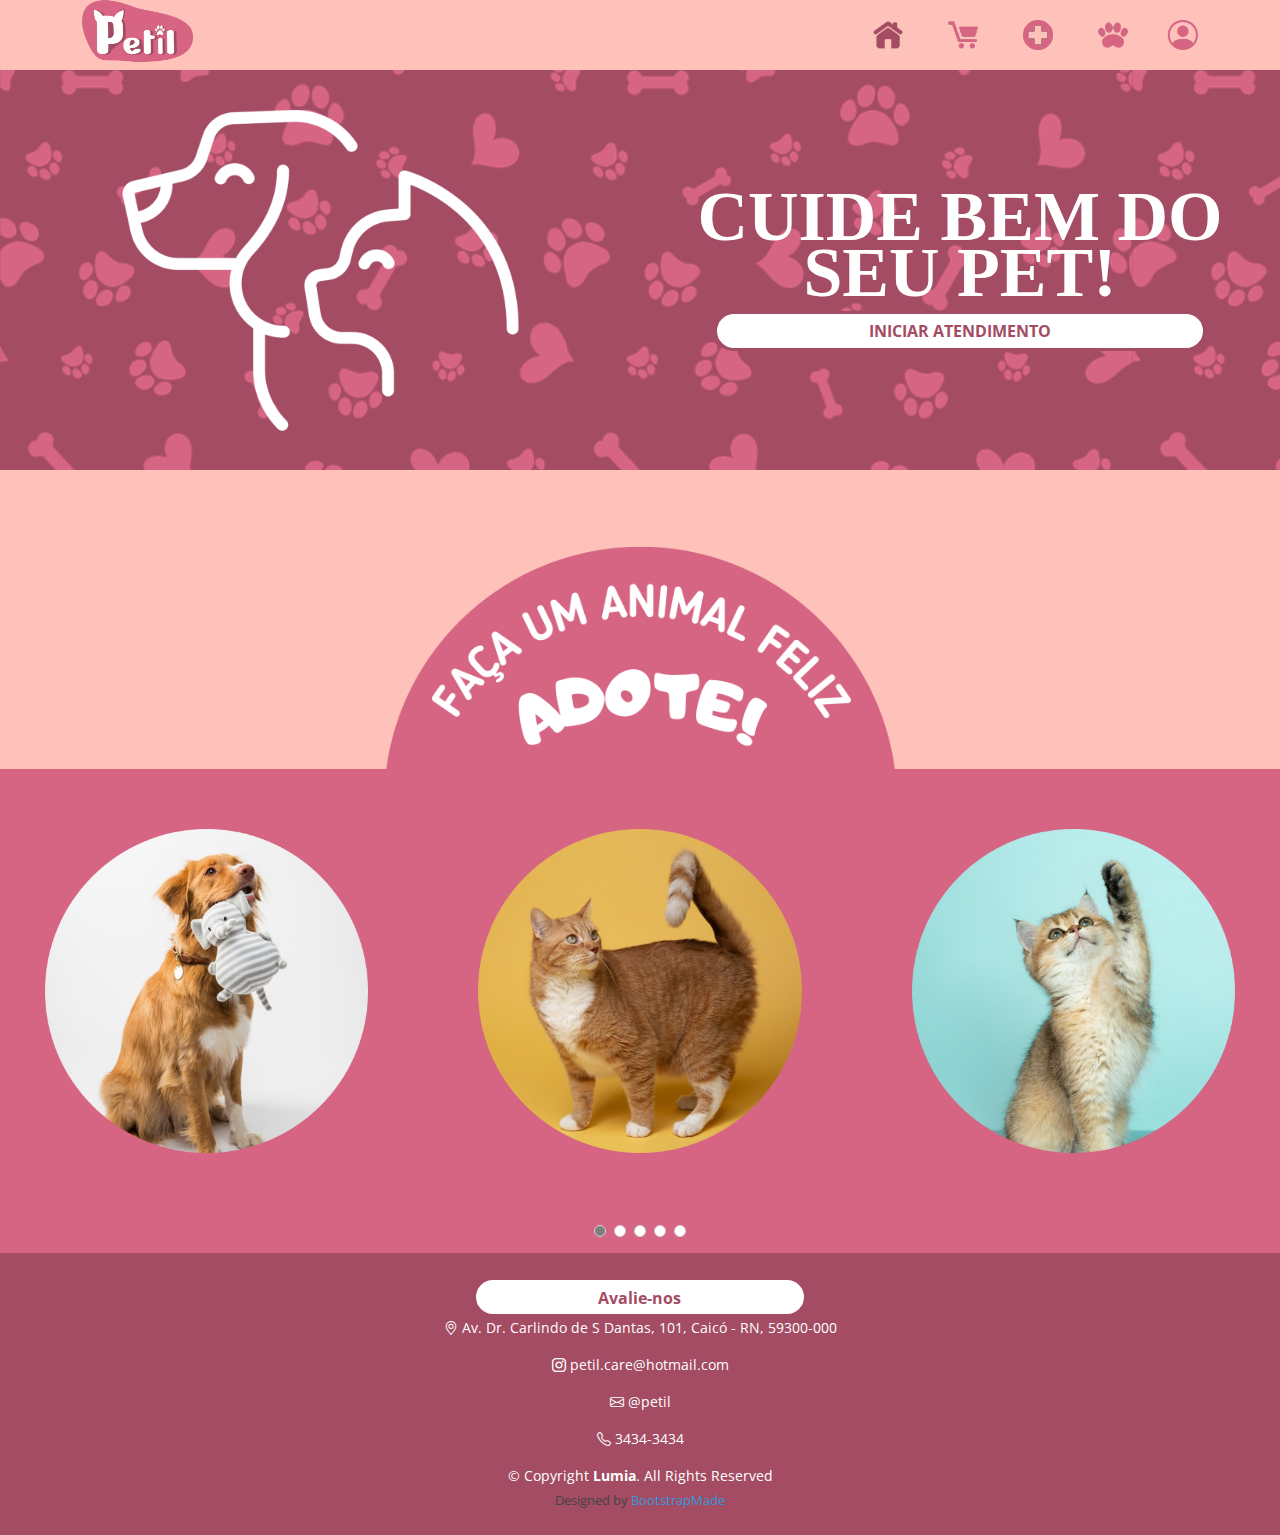
==== commit cf75a66d: "Adicionar modal de avaliação" ====
--- a/Petil - Website/index.html
+++ b/Petil - Website/index.html
@@ -117,6 +117,43 @@
     </div>
   </div>
     
+  <!-- Button trigger modal -->
+
+  
+  <!-- Modal -->
+  <div class="modal fade" id="formModal" tabindex="-1" aria-labelledby="formModalLabel" aria-hidden="true">
+    <div class="modal-dialog">
+      <div class="modal-content">
+        <div class="modal-header">
+          <h1 class="modal-title fs-5" id="formModalLabel">Avaliações</h1>
+          <button type="button" class="btn-close" data-bs-dismiss="modal" aria-label="Close"></button>
+        </div>
+        <div class="modal-body">
+            <div class="container">
+                <form id="ratingForm">
+                    <div class="rating">
+                        <input type="radio" id="star5" name="rating" value="5">
+                        <label for="star5" title="Excelente"></label>
+                        <input type="radio" id="star4" name="rating" value="4">
+                        <label for="star4" title="Muito bom"></label>
+                        <input type="radio" id="star3" name="rating" value="3">
+                        <label for="star3" title="Bom"></label>
+                        <input type="radio" id="star2" name="rating" value="2">
+                        <label for="star2" title="Regular"></label>
+                        <input type="radio" id="star1" name="rating" value="1">
+                        <label for="star1" title="Ruim"></label>
+                    </div>
+                </form>
+            </div>
+            
+        </div>
+        <div class="modal-footer">
+          <button type="button" class="btn btn-secondary" data-bs-dismiss="modal">Close</button>
+          <button type="button" class="btn btn-primary">Save changes</button>
+        </div>
+      </div>
+    </div>
+  </div>
     
     
     <!-- End Hero -->
@@ -184,9 +221,19 @@
 
     <!-- ======= Footer ======= -->
     <footer id="footer">
-        <div class="container d-md-flex py-4">
-
-            <div class="me-md-auto text-center text-md-start">
+        <div class="container py-4">
+
+            <div class="me-md-auto text-center">
+                <button type="button" class="btn btn-primary" data-bs-toggle="modal" data-bs-target="#formModal" style="background-color: white;   width: 30%;
+                text-align: center;
+                background-color: #fff;
+                color: #A34C63;
+                height: 40px;
+                border: 3px solid #A34C63;
+                border-radius: 50px;
+                font-weight: bolder;">
+                    Avalie-nos
+                  </button>
                 <p><i class="bi bi-geo-alt"></i>     Av. Dr. Carlindo de S Dantas, 101, Caicó - RN, 59300-000</p>
                 <p><a href="https://www.instagram.com/"><i class="bbi bi-instagram" style="color: #fff;"></a></i>     petil.care@hotmail.com</p>
                 <p><i class="bi bi-envelope"></i>     @petil</p>
--- a/Petil - Website/assets/css/style.css
+++ b/Petil - Website/assets/css/style.css
@@ -17,6 +17,36 @@
   font-family: 'Blogger';
   src: url(../Blogger/Blogger_Sans.otf);
 }
+.rating {
+  display: flex;
+}
+
+.rating input {
+  display: none;
+}
+
+.rating label {
+  cursor: pointer;
+  width: 40px;
+  height: 40px;
+  margin: 0 4px;
+  background-color: #ddd;
+}
+
+.rating label:before {
+  content: '\2605';
+  font-size: 24px;
+  color: #777;
+  display: block;
+  text-align: center;
+  line-height: 40px;
+}
+
+.rating input:checked + label:before {
+  color: #ffcc00;
+}
+
+
 #iniciar{
   width: 80%;
   text-align: center;
@@ -1358,6 +1388,9 @@
   color: white;
   font-size: 14px;
   background: #A34C63;
+  text-align: center;
+  align-items: center;
+  width: 100%;
 }
 
 #footer .footer-top {
